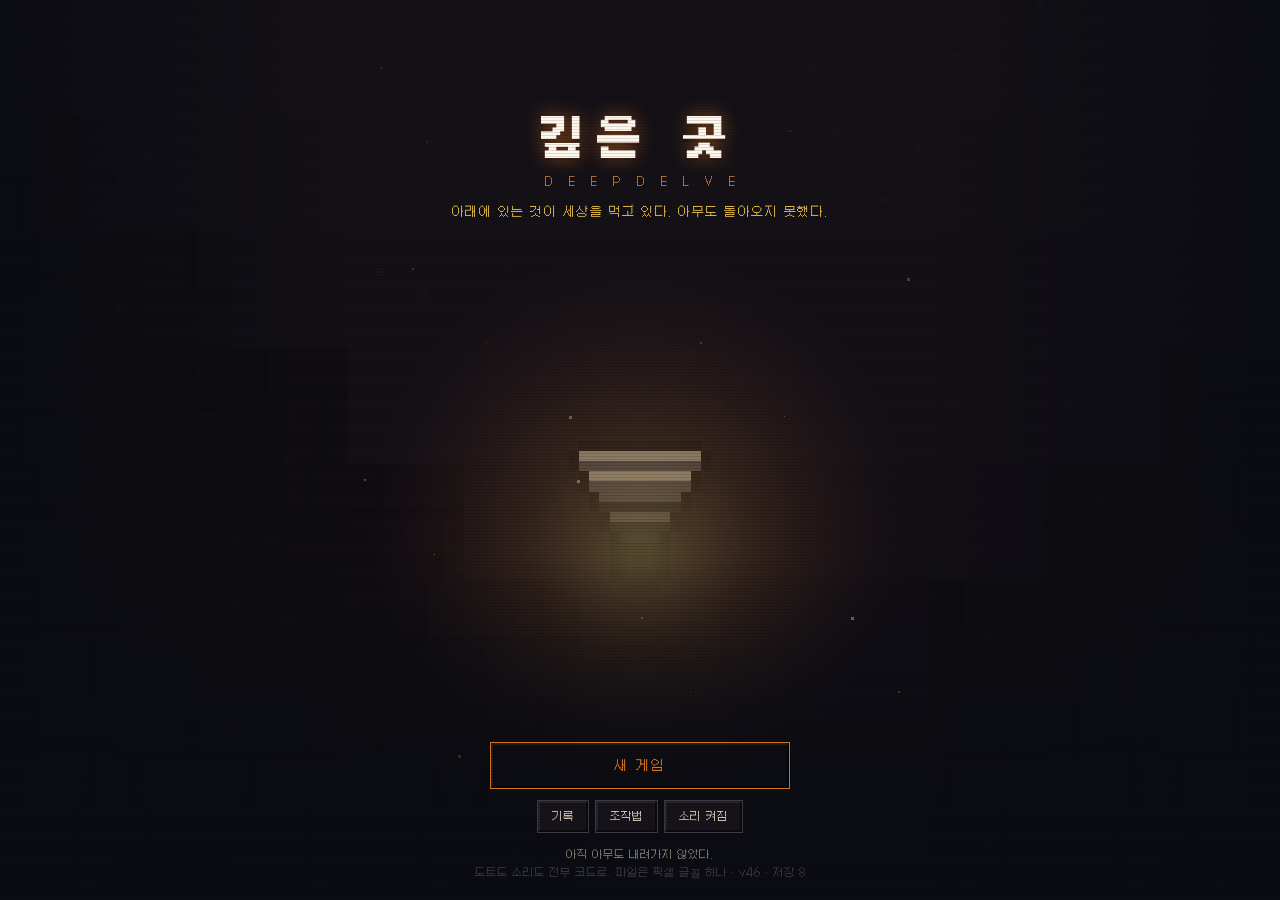
==== index.html @ c963fcef "네 직업의 동사 넷 — synergy.mjs 의 빨간 단언 둘이 처음으로 초록 전사·궁수·사제·팔라딘에게 「그 직업의 유물」이 하나도 없던 이유는 유물의 효과가 아니라 조건이었다." ====
<!DOCTYPE html>
<html lang="ko">
<head>
<meta charset="utf-8">
<meta name="viewport" content="width=device-width, initial-scale=1, viewport-fit=cover, user-scalable=no">
<meta name="theme-color" content="#000000">
<meta name="apple-mobile-web-app-capable" content="yes">
<meta name="apple-mobile-web-app-status-bar-style" content="black-translucent">
<title>깊은 곳 · Deepdelve</title>

<!-- 링크를 붙여 넣었을 때 뜨는 카드. og:image는 반드시 절대 주소여야
     한다 — 크롤러는 페이지의 위치를 모르는 채로 이 값만 읽는다.
     그림은 sim/og.mjs가 게임의 진짜 스프라이트·팔레트·폰트로 굽는다
     (`node sim/og.mjs`). 도트를 다시 손보면 다시 구우면 된다. -->
<meta name="description" content="아래에 있는 것이 세상을 먹고 있다. 그것을 죽이는 것 말고는 방법이 없고, 아무도 돌아오지 못했다. 도트와 텍스트로 만든 15층짜리 던전 로그라이크 — 횃불이 시계이고, 올라가는 길은 없다.">
<meta property="og:type" content="website">
<meta property="og:site_name" content="깊은 곳 · Deepdelve">
<meta property="og:locale" content="ko_KR">
<meta property="og:title" content="깊은 곳 · Deepdelve">
<meta property="og:description" content="아래에 있는 것이 세상을 먹고 있다. 아무도 돌아오지 못했다. 15층 · 여섯 직업 · 올라가는 길은 없다.">
<meta property="og:url" content="https://graviton94.github.io/ROGUELIKE/">
<meta property="og:image" content="https://graviton94.github.io/ROGUELIKE/og.png">
<meta property="og:image:width" content="1200">
<meta property="og:image:height" content="630">
<meta property="og:image:alt" content="어둠 속 횃불 하나. 그 빛의 가장자리에 짐승들이 서 있다.">
<meta name="twitter:card" content="summary_large_image">
<meta name="twitter:title" content="깊은 곳 · Deepdelve">
<meta name="twitter:description" content="아래에 있는 것이 세상을 먹고 있다. 아무도 돌아오지 못했다. 15층 · 여섯 직업 · 올라가는 길은 없다.">
<meta name="twitter:image" content="https://graviton94.github.io/ROGUELIKE/og.png">

<link rel="manifest" href="manifest.webmanifest">
<link rel="icon" href="icon.svg" type="image/svg+xml">
<link rel="preload" href="fonts/Galmuri11.woff2" as="font" type="font/woff2" crossorigin>
<link rel="preload" href="fonts/Galmuri11-Bold.woff2" as="font" type="font/woff2" crossorigin>
<link rel="stylesheet" href="styles.css">
</head>
<body>

<!-- ══ title ══ -->
<!-- The first thing anybody sees, and it did not fit on a
     phone: 837px of stacked rows in a 568px screen, with the
     shackle ladder and the build number simply unreachable. It is
     a scene and four buttons now, and everything that was a list
     moved into 기록. -->
<section id="sc-title" class="screen">
  <canvas id="title-scene"></canvas>
  <div class="titleface">
    <h1 class="gamename">깊은 곳</h1>
    <p class="gamesub">D E E P D E L V E</p>
    <p class="tag">아래에 있는 것이 세상을 먹고 있다. 아무도 돌아오지 못했다.</p>
  </div>
  <div class="titleacts">
    <button class="big" id="btn-load" hidden>이어하기</button>
    <button class="big" id="btn-new">새 게임</button>
    <div class="titlerow">
      <button class="mini" id="btn-codex">기록</button>
      <button class="mini" id="btn-help">조작법</button>
      <button class="mini" id="btn-sound">소리 켜짐</button>
    </div>
    <p class="fine"><span id="title-stat"></span><br>도트도 소리도 전부 코드로. 파일은 픽셀 글꼴 하나 · <span id="build"></span></p>
  </div>
</section>

<!-- ══ the sheet ══
     Two surfaces on the same paper. The card is what arrives —
     the first of a thing, one or two sentences, non-blocking. The
     scroll is what accumulates: the whole record, set as
     paragraphs under floor headings, for reading rather than
     glancing. Neither is a screen; both sit over the map so the
     run never stops. -->
<div id="lorecard" hidden>
  <canvas class="deck top"></canvas>
  <div class="sheet">
    <div class="lorehead"><canvas class="loreicon"></canvas>
      <div><span class="lorekind"></span><span class="lorename"></span></div></div>
    <p class="loretext"></p>
  </div>
  <canvas class="deck bot"></canvas>
</div>

<div id="scroll" hidden>
  <canvas class="deck top"></canvas>
  <div class="sheet">
    <header class="scrollbar"><b>기록</b><button class="mini" id="scroll-close">덮는다</button></header>
    <div class="scrolltext" id="scroll-text"></div>
  </div>
  <canvas class="deck bot"></canvas>
</div>

<!-- ══ codex ══
     Everything the dead runs met. Not a museum: the body count
     under each monster is what buys its tells, so the page is
     both the record and the reason to keep killing things. -->
<section id="sc-codex" class="screen" hidden>
  <header class="bar"><h2>기록</h2><button class="mini" data-back>닫기</button></header>
  <div class="codextabs" id="ledger-tabs">
    <button class="codextab on" data-led="codex">도감</button>
    <button class="codextab" data-led="mem">기억</button>
    <button class="codextab" data-led="reso">공명</button>
    <button class="codextab" data-led="abyss">심연</button>
  </div>
  <div class="scroll">
    <div data-led="codex">
      <p class="note" id="codex-lead"></p>
      <div id="codex-tabs" class="codextabs"></div>
      <div id="codex-list"></div>
    </div>
    <div data-led="mem" hidden>
      <p class="note">죽으면 판은 사라지지만 기억은 남는다. 어느 것도 능력치가 아니다 —
        전부 이미 벌어 놓은 것을 다음 판에 넘겨주는 것뿐이다.</p>
      <div id="memories" class="memories"></div>
    </div>
    <div data-led="reso" hidden>
      <p class="note">손에 든 것들이 서로를 알아보면 판이 다른 것이 된다.
        숫자가 아니라 규칙이 바뀌고, 한 번 켜지면 꺼지지 않는다.</p>
      <div id="reso-list"></div>
    </div>
    <div data-led="abyss" hidden>
      <div id="abyss-pick" class="abysspick" hidden>
        <div class="abyssrow"></div>
        <p class="note" id="abyss-note"></p>
      </div>
      <p class="note" id="abyss-locked">대군주를 쓰러뜨리면 열린다.</p>
    </div>
  </div>
</section>

<!-- ══ save slots ══ -->
<section id="sc-slots" class="screen" hidden>
  <header class="bar">
    <h2 id="slots-title">저장 슬롯</h2>
    <button class="mini" id="slots-back">닫기</button>
  </header>
  <div class="scroll">
    <p class="note" id="slots-lead"></p>
    <div id="slot-list"></div>
  </div>
</section>

<!-- ══ character creation ══ -->
<section id="sc-create" class="screen" hidden>
  <header class="bar"><h2>캐릭터 생성</h2><canvas id="hero-preview" class="heropv"></canvas></header>
  <div class="scroll">
    <h3 class="sect">종족</h3>
    <div class="pickgrid" id="race-list"></div>
    <p class="note" id="race-note"></p>

    <h3 class="sect">직업</h3>
    <div class="pickgrid" id="class-list"></div>
    <p class="note" id="class-note"></p>

    <h3 class="sect">능력치 <button class="mini" id="btn-reroll">다시 굴리기</button></h3>
    <div id="stat-preview"></div>
    <h3 class="sect">능력치가 하는 일</h3>
    <p class="note" id="stat-detail"></p>
  </div>
  <footer class="bar"><button class="big" id="btn-begin">이 인물로 시작</button></footer>
</section>

<!-- ══ play ══ -->
<section id="sc-play" class="screen" hidden>
  <header id="hud">
    <div class="hudtop">
      <span class="chip gold">◍ <b id="hud-gold">0</b></span>
      <span class="chip depth" id="hud-depth">갱구</span>
      <span class="chip mats" id="hud-mats" hidden>재료 <b id="hud-mats-n">0</b></span>
      <span class="chip keys" id="hud-keys" hidden>열쇠 <b id="hud-keys-n">0</b></span>
      <span class="chip combo" id="hud-combo" hidden><b id="hud-combo-n">0</b> 연격</span>
      <span class="chip relics" id="hud-relics" hidden>유물 <b id="hud-relics-n">0/5</b></span>
      <!-- 깊은 곳이 너를 얼마나 보는가. 숨은 러버밴드는 이 게임의
           문법(「거래 조건은 미리 다 적혀 있다」)을 깨므로, 계기는
           반드시 화면에 있어야 한다. -->
      <span class="chip heat" id="hud-heat" hidden>주목 <b id="hud-heat-n">0</b></span>
      <span class="chip clock" id="hud-clock" hidden><b id="hud-clock-n"></b></span>
      <span class="chip wager" id="hud-bank" hidden><b id="hud-bank-n"></b></span>
      <span class="chip task" id="hud-task" hidden><b id="hud-task-n"></b></span>
      <span class="chip reso" id="hud-reso" hidden><b id="hud-reso-n"></b></span>
    </div>
    <div class="gauge">
      <span class="glabel">HP</span>
      <div class="track"><i id="hud-hpbar" class="hp"></i><i id="hud-wound" class="wound"></i></div>
      <span class="gval" id="hud-hp">0/0</span>
    </div>
    <div class="gauge" id="hud-mana-wrap" hidden>
      <span class="glabel">MP</span>
      <div class="track"><i id="hud-manabar" class="mp"></i></div>
      <span class="gval" id="hud-mana">0/0</span>
    </div>
    <div class="gauge" id="hud-stam-wrap">
      <span class="glabel">기력</span>
      <div class="track"><i id="hud-stambar" class="st"></i></div>
      <span class="gval" id="hud-stam">0/0</span>
    </div>
    <!-- 성격이 다른 것을 한 줄에 섞어 두면 긴 쪽이 짧은 쪽을 밀어낸다.
         왼쪽은 「내가 누구인가」(변하지 않거나 천천히 변하는 것),
         오른쪽은 「지금 무슨 일이 벌어지고 있나」(매 턴 변하는 것).
         왼쪽은 좁아지면 말줄임으로 물러서고, 오른쪽은 끝까지 남는다 —
         급할 때 읽어야 하는 쪽이 오른쪽이기 때문이다. -->
    <div class="hudbot">
      <span class="grp who-grp">
        <span id="hud-name" class="who"></span>
        <span class="xp">Lv <b id="hud-lv">1</b></span>
        <span class="xp">방어 <b id="hud-ac">0</b></span>
        <span class="xp" id="hud-xp-wrap">XP <b id="hud-xp">0/0</b></span>
      </span>
      <span class="grp state-grp">
        <span class="chip trait" id="hud-trait" hidden><b id="hud-trait-n"></b></span>
        <span class="xp" id="hud-oil-wrap">불 <b id="hud-oil">0</b></span>
        <span id="hud-flags" class="flags"></span>
      </span>
    </div>
  </header>

  <div id="stage">
    <canvas id="map"></canvas>
    <canvas id="mini" title="탭하면 크기가 바뀝니다"></canvas>
    <!-- What just took health off you, as faces and numbers. The
         log is prose and prose is for reading; this is for
         glancing at mid-fight, which is a different job and was
         never going to fit in the same channel. Inside the map so
         it costs no layout height. -->
    <div id="tally" hidden></div>
    <!-- ── 방향판은 지도 위에 뜬다 ────────────────────────────
         320×568에서 지도가 화면의 20%, **다섯 줄**이었다. 위아래로
         두 칸씩 보이는 로그라이크는 앞을 못 본다(390px에서는 열네
         줄이다 — 같은 게임이 아니다). 높이를 다 재 보니 남는 자리가
         없었다: HUD 103 · 로그 40 · 조작 309 중에 손가락보다 작아도
         되는 것이 하나도 없다.

         그래서 가장 큰 덩어리를 격자에서 꺼내 지도 위에 얹는다.
         겹치는 것은 값이지만, 겹치기 전의 지도(320×116)보다 겹친
         뒤의 지도가 **보이는 넓이로도 더 크다** — 116×320=37,120 →
         215×320−132×132=51,376. 줄 수는 5 → 10.
         가려지는 것이 왼쪽 아래 한 귀퉁이이고, 미니맵이 이미 오른쪽
         위에서 같은 약속을 하고 있다. 손을 대면 진해지고 떼면
         물러난다. -->
    <div id="dpad">
      <button data-dir="-1,-1" aria-label="북서"><svg viewBox="0 0 24 24" aria-hidden="true"><path d="M5.9 5.9 L21.9 14.3 L14.1 14.1 L14.3 21.9 Z"/></svg></button>
      <button data-dir="0,-1" aria-label="북"><svg viewBox="0 0 24 24" aria-hidden="true"><path d="M12 3.4 L17.4 20.6 L12 14.9 L6.6 20.6 Z"/></svg></button>
      <button data-dir="1,-1" aria-label="북동"><svg viewBox="0 0 24 24" aria-hidden="true"><path d="M18.1 5.9 L9.7 21.9 L9.9 14.1 L2.1 14.3 Z"/></svg></button>
      <button data-dir="-1,0" aria-label="서"><svg viewBox="0 0 24 24" aria-hidden="true"><path d="M3.4 12 L20.6 6.6 L14.9 12 L20.6 17.4 Z"/></svg></button>
      <button data-dir="0,0" class="wait" aria-label="대기"><svg viewBox="0 0 24 24" aria-hidden="true"><circle cx="12" cy="12" r="3.4"/></svg></button>
      <button data-dir="1,0" aria-label="동"><svg viewBox="0 0 24 24" aria-hidden="true"><path d="M20.6 12 L3.4 17.4 L9.1 12 L3.4 6.6 Z"/></svg></button>
      <button data-dir="-1,1" aria-label="남서"><svg viewBox="0 0 24 24" aria-hidden="true"><path d="M5.9 18.1 L14.3 2.1 L14.1 9.9 L21.9 9.7 Z"/></svg></button>
      <button data-dir="0,1" aria-label="남"><svg viewBox="0 0 24 24" aria-hidden="true"><path d="M12 20.6 L6.6 3.4 L12 9.1 L17.4 3.4 Z"/></svg></button>
      <button data-dir="1,1" aria-label="남동"><svg viewBox="0 0 24 24" aria-hidden="true"><path d="M18.1 18.1 L2.1 9.7 L9.9 9.9 L9.7 2.1 Z"/></svg></button>
    </div>
  </div>

  <div id="log" aria-live="polite"></div>

  <div id="controls">
    <!-- 기술·주문 줄은 격자 밖, 화면 전체 폭을 쓴다. d-pad 옆의 좁은
         칸에 두었더니 320px에서 다섯 칸이 29px씩이 되어 「치유」가
         「치듀」로 잘렸다. 손가락 하나가 44px인데. 폭을 두 배로
         주면 같은 다섯 칸이 56px가 된다 — 배치를 다시 짜는 것이
         아니라 줄을 격자에서 꺼내는 것뿐이다. -->
    <div class="pair spells wide" id="art-row" hidden></div>
    <div class="pair spells wide" id="spell-row" hidden></div>
    <div id="acts">
      <div class="pair quick" id="quick-row"></div>
      <!-- 기술과 주문을 갈랐다. 한 줄에 몰아넣었더니 팔라딘처럼 둘 다
           가진 직업에서 아홉 칸이 되어 「돌진 Lv4 Lv8 Lv1 치듀 Lv3…」
           로 글자가 토막 났다. 자원이 다르면(기력·맹세 / 마나) 줄도
           다르다 — 눈이 한 줄을 한 종류로 읽는다. -->
      <button id="btn-inv" class="slim">배낭 · 장비</button>
      <!-- Paired so the new spell row pays for itself: the book is
           now a reference screen, not the thing you tap every turn. -->
      <!-- 늘 있는 네 가지. 봇 137,276턴을 재 보니 주문서와 외침은
           100%의 턴에, 문 닫기는 44%의 턴에 살아 있다 — 죽은 자리가
           아니므로 고정된 칸을 그대로 준다. 쏘기는 1.9%지만 제 줄을
           썼다 나타났다 사라졌다 하며 지도를 밀어 올리고 있었다.
           나타나는 대신 어두워진다. -->
      <div class="pair">
        <button id="btn-cast">주문서</button>
        <button id="btn-door" disabled>문닫기</button>
        <button id="btn-shout">외침</button>
        <button id="btn-shoot" disabled>쏘기 <b id="shoot-n"></b></button>
      </div>
      <!-- 발밑에 있는 것 하나. 모닥불·제단·모루·?·수레는 밟는 순간
           화면을 띄우지 않는다 — 걷는 손가락 아래로 시트가 올라오면,
           다음 반복 입력이 버튼을 눌러 버린다. 서 있는 동안 이 버튼이
           기다린다.

           계단도 여기로 들어왔다. 내려가기와 올라가기는 서로 동시에
           살아 있는 일이 0.0%고(한 칸에 두 계단은 없으므로 당연하다),
           발밑의 자리들과도 0.0%다. 셋 다 「지금 이 칸에 있는 것」을
           말하는 같은 동사라, 한 자리에 두어도 잃는 것이 없다.
           그렇게 한 줄이 통째로 사라졌다.

           비어 있을 때도 자리는 남긴다. 사라지는 줄은 지도를 매 걸음
           밀어 올리고, 그러면 누르려던 것이 아닌 것이 눌린다. -->
      <button id="btn-here" class="offer" disabled>발밑에 아무것도 없다</button>
    </div>
  </div>
</section>

<!-- ══ inventory ══ -->
<section id="sc-inv" class="screen" hidden>
  <header class="bar">
    <h2>배낭 · 장비</h2>
    <span class="chip gold">◍ <b id="inv-gold">0</b></span>
    <button class="mini" id="btn-sound2">소리</button>
    <button class="mini" id="btn-help2">조작법</button>
    <button class="mini" data-back>닫기</button>
  </header>
  <!-- Two tabs, not one column. Five sections stacked came to
       1383px of scrolling in a 791px window, and the two things a
       player switches between — what is on me, what is in the bag
       — were the two furthest apart. -->
  <div class="codextabs" id="inv-tabs">
    <button class="codextab on" data-tab="worn">몸</button>
    <button class="codextab" data-tab="bag">배낭</button>
  </div>
  <div class="scroll">
    <div data-inv="worn">
      <h3 class="sect">착용 중</h3>
      <div id="equip-list"></div>
      <h3 class="sect">유물 <span id="relic-count" style="margin-left:auto;color:var(--P)"></span></h3>
      <div id="relic-held"></div>
      <h3 class="sect">전투</h3>
      <div id="combat-stats"></div>
    </div>
    <div data-inv="bag" hidden>
      <h3 class="sect">재료</h3>
      <div id="mat-list"></div>
      <h3 class="sect">배낭</h3>
      <p class="note" id="pack-hint">무기와 갑옷은 <b>분해</b>해서 강화 재료로 쓸 수 있습니다. 상인에게 파는 것과 둘 중 하나입니다.</p>
      <div id="pack-list"></div>
    </div>
  </div>
</section>

<!-- ══ shop ══ -->
<section id="sc-shop" class="screen" hidden>
  <header class="bar">
    <h2 id="shop-name">상점</h2>
    <span class="chip gold">◍ <b id="shop-gold">0</b></span>
    <button class="mini" data-back>나가기</button>
  </header>
  <div class="scroll">
    <h3 class="sect">사기</h3>
    <div id="shop-buy"></div>
    <h3 class="sect">팔기</h3>
    <div id="shop-sell"></div>
  </div>
</section>

<!-- ══ spells ══ -->
<section id="sc-spell" class="screen" hidden>
  <header class="bar">
    <h2 id="spell-title">주문</h2>
    <span class="chip mana" id="spell-chip">✦ <b id="spell-mana">0/0</b></span>
    <button class="mini" data-back>닫기</button>
  </header>
  <div class="scroll"><div id="spell-list"></div></div>
</section>

<!-- ══ campfire ══ -->
<section id="sc-camp" class="screen" hidden>
  <header class="bar"><h2>모닥불</h2><span class="chip depth" id="camp-depth">1층</span></header>
  <div class="scroll">
    <p class="note" id="camp-lead">불은 한 번만 쓸 수 있다. 하나만 고르시오.</p>
    <div id="camp-choices"></div>
    <div id="camp-targets" hidden>
      <h3 class="sect" id="camp-target-head">대상</h3>
      <!-- fusion: two relics into the fire -->
      <button class="mini" id="camp-back">← 돌아가기</button>
    </div>
  </div>
</section>

<!-- ══ the anvil ══
     Not spent like the fire. You leave when your purse is empty
     or when you decide to stop, and nothing else. -->
<section id="sc-anvil" class="screen" hidden>
  <header class="bar">
    <h2>모루</h2>
    <span class="chip depth" id="anvil-depth">1층</span>
    <button class="mini" id="anvil-leave">떠난다</button>
  </header>
  <div class="scroll">
    <p class="note" id="anvil-lead"></p>
    <div id="anvil-mode" class="styleswitch">
      <button data-mode="upgrade">강화</button>
      <button data-mode="enchant">인챈트</button>
      <!-- 「재련」과 「정련」이었다. 음절 수·받침·끝 글자가 같은
           최소대립쌍이고, 값도 12%밖에 안 다르고, 둘 다 되돌릴 수
           없는데 확인 창도 없었다. 하는 일로 부른다. -->
      <button data-mode="reroll">속성 다시</button>
      <button data-mode="refine">각인 지우기</button>
      <button data-mode="attune">먹이기</button>
      <!-- 융합이 모닥불에 있었다. 그런데 모닥불은 심지·지짐·숨 셋 중
           하나를 고르는 자리라, 융합은 그 셋과 경쟁해서 **언제나
           졌다** — 24판에서 조합 가능한 짝을 든 턴이 46%인데 실제
           조합은 0회였다. 불에 넣는 일이면 모루가 더 맞는 자리이고,
           모루는 초반에 재료가 없어 놀고 있었다. -->
      <button data-mode="fuse">융합</button>
    </div>
    <div id="anvil-style" class="styleswitch">
      <button data-style="bold">과감</button>
      <button data-style="careful">신중</button>
    </div>
    <p class="note" id="anvil-note"></p>
    <h3 class="sect" id="anvil-cat-head">촉매</h3>
    <div id="anvil-cats"></div>
    <h3 class="sect" id="anvil-list-head">무엇을 두들길까</h3>
    <div id="anvil-list"></div>
    <div id="fuse-box" hidden>
      <div id="fuse-pick"></div>
      <div id="fuse-odds"></div>
      <p class="note" id="fuse-note"></p>
      <button class="big" id="fuse-go" disabled>불에 넣는다</button>
    </div>
  </div>
</section>

<!-- ══ the ? room ══ -->
<!-- ══ ? ══
     사건 화면은 모닥불 화면과 똑같이 생겨서 「?」에 정체가 없었다.
     이제 위쪽은 읽는 자리(무엇을 보고 있는가), 아래쪽은 거는 자리
     (무엇을 걸 것인가)로 갈린다. 선택지는 아래에 붙는다 — 엄지가
     닿는 곳이 결정하는 곳이어야 한다. -->
<section id="sc-event" class="screen" hidden>
  <header class="bar"><h2 id="event-name">?</h2><span class="evmark">?</span></header>
  <div class="scroll evwrap">
    <div class="evread">
      <p class="note" id="event-text"></p>
    </div>
    <!-- 읽는 자리와 거는 자리 사이의 빈 공간. 비워 두면 「미완성」으로
         읽히므로 사건의 표식을 크게 앉힌다 — 화면이 무엇인지 그림
         하나로 말한다. -->
    <canvas id="event-art" class="evart" aria-hidden="true"></canvas>
    <div id="event-list"></div>
  </div>
</section>

<!-- ══ the fork ══ -->
<section id="sc-stairs" class="screen" hidden>
  <header class="bar"><h2>내려가는 길</h2><span class="chip depth" id="stairs-depth">2층</span></header>
  <div class="scroll">
    <p class="note">계단이 갈라진다. 어느 쪽이든 내려가는 길이지만, 같은 층은 아니다.<br>
      한 번 고르면 돌아올 수 없다.</p>
    <p class="note stairswarn" id="stairs-warn" hidden></p>
    <div id="stairs-list"></div>
  </div>
</section>

<!-- ══ relic swap ══ -->
<section id="sc-relic" class="screen" hidden>
  <header class="bar"><h2>유물</h2></header>
  <div class="scroll">
    <p class="note" id="relic-lead"></p>
    <p class="note" id="relic-sub"></p>
    <div id="relic-list"></div>
    <button class="mini" id="relic-skip">그대로 둔다</button>
  </div>
</section>

<!-- ══ altar ══ -->
<section id="sc-altar" class="screen" hidden>
  <header class="bar"><h2>제단</h2><span class="chip depth" id="altar-depth">1층</span></header>
  <div class="scroll">
    <p class="note">돌 위에 무언가를 올려놓으라는 듯한 홈이 파여 있다.<br>
      바친 것은 돌아오지 않고, 제단은 한 번만 응답한다.</p>
    <div id="altar-list"></div>
    <div id="altar-spin" hidden>
      <div class="wheel"><div id="altar-wheel" class="altodds"></div><i id="altar-mark"></i></div>
      <p class="wheelresult" id="altar-result"></p>
    </div>
    <button class="mini" id="altar-leave">물러난다</button>
  </div>
</section>

<!-- ══ help ══ -->
<section id="sc-help" class="screen" hidden>
  <header class="bar"><h2>조작법</h2><button class="mini" data-back>닫기</button></header>
  <div class="scroll">
    <!-- 판이 끝나기 전에도 꺼낼 수 있어야 한다. 「이 층이 이상했다」는
         말은 대개 그 층에서 나오고, 죽을 때까지 기다리면 그 판이
         무엇이었는지는 이미 다른 이야기가 되어 있다. -->
    <h3 class="sect">이 판을 파일로</h3>
    <p class="note"><b>지금 굴리고 있는 판</b>을 파일 하나로 내려받습니다. 층마다 무엇을
      만났고 무엇을 썼는지, 어디서 죽을 뻔했는지가 들어 있습니다 — 밸런스가 이상하다고
      느껴질 때 이 파일을 보내면 그 판을 그대로 읽을 수 있습니다.<br>
      <b>한 층이라도 내려간 뒤에</b> 받으시오. 첫 화면에서 받으면 빈 파일입니다.
      죽거나 끝낸 뒤에는 끝 화면에서도 같은 것을 받을 수 있습니다.</p>
    <button class="mini" id="btn-trace2">판 기록 내려받기</button>
    <h3 class="sect">지도 · 구르기</h3>
    <table class="keys">
      <tr><td>미니맵</td><td>지도 <b>오른쪽 위 모서리</b>에 있습니다. <b>탭하면 크게 → 숨김 → 작게</b>로 바뀝니다(키보드는 Tab).<br>
        가본 곳이 전부 그려지고, 계단(주황) · 모닥불(주황) · 제단(보라) · ? 표지(파랑) · 상자(금) · 유물(보라) ·
        보이는 몬스터(빨강, 정예는 주황, 이름 있는 것은 밝은 빨강) · 표시된 공격 범위가 함께 뜹니다.</td></tr>
      <tr><td><b>구르기</b></td><td><b>같은 방향을 빠르게 두 번.</b> 두 칸을 굴러 빠져나가고 <b>기력 2</b>를 씁니다.<br>
        구른 턴에는 <b>근접·원거리·바닥 공격이 전부 빗나갑니다.</b> 거미줄도 풀립니다.</td></tr>
      <tr><td>기력</td><td>HP 아래 초록 막대. 최대치는 <b>3 + 레벨/6 + 민첩 보정</b>이고 <b>두 턴에 1씩</b> 찹니다.
        구르기 말고는 쓰지 않습니다 — 답이 하나뿐이어야 답이 됩니다.</td></tr>
    </table>

    <h3 class="sect">무기 여섯 종류</h3>
    <table class="keys">
      <tr><td>단검류</td><td>한 턴에 <b>두 번</b> 찌릅니다(각 62%). 치명타 +8%p. 처형·흡혈과 붙으면 굴림이 두 배가 됩니다.</td></tr>
      <tr><td>검류</td><td>기준. 규칙이 없는 만큼 약점도 없습니다.</td></tr>
      <tr><td>도끼류</td><td>벤 자리 <b>양옆까지</b> 함께 벱니다(70%). 셋이 일직선에 서게 만드는 것이 요령입니다.</td></tr>
      <tr><td>창류</td><td><b>두 칸 거리에서</b> 찌릅니다. 빈 칸으로 들어가려 하면 그 너머의 적을 찌릅니다 —
        팔을 당기는 정예에게 붙지 않고 싸우는 방법입니다.</td></tr>
      <tr><td>둔기류</td><td>30%로 <b>휘청이게</b> 만듭니다. 그 적은 다음 턴을 통째로 잃습니다.</td></tr>
      <tr><td>대검류</td><td>피해 +45%, 명중 −12%. <b>치명타가 터지면 인접한 전부</b>를 벱니다.</td></tr>
      <tr><td>활류</td><td><b>화살을 먹고 멀리서 쏩니다.</b> 활을 들면 화면에 <b>쏘기</b> 단추가 생기고,
        사거리 안에 사선이 트인 것 중 가장 가까운 것을 겨눕니다. 한 발에 화살 하나와 턴 하나.<br>
        멀수록 조금씩 약해지고(칸당 −4.5%), <b>붙으면 활대로 때리는 셈이라 절반만</b> 아픕니다.
        거리를 버는 값으로 근접을 내주는 무기입니다.</td></tr>
    </table>

    <h3 class="sect">화살 — 무엇을 메기느냐</h3>
    <p class="note">활은 두 번째 자원을 먹습니다. 그게 거래입니다 — 닿는 대신 떨어집니다.
      잡화점은 평범한 화살만, <b>무기점은 네 종류를 전부</b> 팝니다.</p>
    <table class="keys">
      <tr><td>화살</td><td>기준. 싸고 어디에나 있습니다.</td></tr>
      <tr><td>무거운 화살</td><td>피해 <b>+55%</b>, 명중 −8. 두껍고 느린 것에게.</td></tr>
      <tr><td>독화살</td><td>맞은 것이 중독됩니다. 독은 <b>상대 최대 체력의 비율</b>로 들어가므로
        <b>큰 것일수록 아픕니다.</b> 늑대 한 마리를 여섯 턴 쏘면 평범한 화살 66, 독화살 119.</td></tr>
      <tr><td>불화살</td><td><b>죽은 자리가 터집니다.</b> 마무리에 쓰는 화살이라 무리 한가운데에서만 값을 합니다.</td></tr>
      <tr><td>레인저</td><td><b>짧은 활과 화살 24발</b>을 들고 시작합니다. 사거리가 정체성인 직업이
        활을 상점에서 구해 오기를 기다릴 이유가 없어서요.</td></tr>
    </table>

    <h3 class="sect">잠긴 것 — 세 가지 답, 세 가지 값</h3>
    <p class="note">전에는 잠긴 문 앞에서 방향키를 계속 누르면 <b>언젠가 반드시</b> 열렸습니다.
      실패에 아무 대가가 없었으니 열쇠는 시간을 아끼는 물건일 뿐이었습니다. 이제 셋은 서로 다른 값을 냅니다.</p>
    <table class="keys">
      <tr><td>열쇠</td><td><b>조용하고, 확실하고, 한 턴.</b> 그리고 사라집니다.
        전보다 덜 나옵니다 — 값이 생겼으니까요.</td></tr>
      <tr><td>자물쇠 갈고리</td><td><b>조용합니다.</b> 실패해도 하나가 닳습니다(한 벌에 세 번).
        <b>도적</b>은 남들보다 훨씬 잘 엽니다.</td></tr>
      <tr><td>어깨로 밀기</td><td>언제나 할 수 있지만 <b>기력을 먹고, 기력이 없으면 몸이 대신 받습니다.</b>
        그리고 밀 때마다 소리가 더 멀리 갑니다 — 두 번째보다 세 번째가 시끄럽습니다.
        <b>싸우는 중에 문을 미는 것은 이제 실수입니다.</b></td></tr>
      <tr><td>잠긴 상자</td><td>못 열면 <b>지렛대</b>를 겁니다. 열리기는 하지만 금화가 20% 줄고
        <b>안에 든 것 하나가 절반의 확률로 부서집니다.</b> 층을 막아 버리는 일은 없되, 값은 확실히 치릅니다.</td></tr>
    </table>

    <h3 class="sect">직업이 세상과 부딪히는 방식</h3>
    <table class="keys">
      <tr><td>레인저 — 발이 가볍다</td><td>덫을 <b>네 칸 밖</b>에서 봅니다(도적 세 칸, 나머지 두 칸).
        12턴 서 있으면 주변 덫의 <b>82%</b>를 찾아냅니다 — 전사는 35%.<br>
        그리고 모르고 밟아도 <b>절반 넘게는 발을 뗍니다</b>(터지는 비율 44%, 나머지 직업은 98~100%).
        층에 먼저 들어가는 직업인 이유입니다.</td></tr>
      <tr><td>도적 — 손이 가볍다</td><td>잠긴 문과 상자를 <b>훨씬 잘 엽니다.</b> 갈고리를 들면 거의 실패하지 않습니다.</td></tr>
    </table>

    <h3 class="sect">레인저의 기예 — 전부 「거리」에 대한 답</h3>
    <p class="note">레인저는 마법사와 <b>똑같은 주문 다섯 개</b>를 지능 −2로 쓰고 있었습니다.
      마법사보다 주문이 약하고 도적보다 손이 느리니 <b>1등인 축이 하나도 없었습니다.</b>
      비전 주문서를 걷어내고, 대신 아무도 갖지 못한 축을 줍니다.
      지금 레인저가 외우는 넷은 <b>전부 거리이거나 몸</b>입니다 — 치유 둘, 그리고 아래 「여덟 칸」의 유틸 둘.</p>
    <table class="keys">
      <tr><td>조준 사격<br><span class="fine">Lv1 · 2기력 · 화살 1</span></td>
        <td><b>빗나가지 않습니다.</b> 그리고 활의 거리 감쇠가 <b>뒤집혀</b> 멀수록 아픕니다.<br>
        2칸 ×1.76 · 4칸 ×2.01 · <b>6칸 ×2.66.</b> 방 저쪽 끝에서 쏘는 것이 최선인 유일한 공격입니다.</td></tr>
      <tr><td>관통 사격<br><span class="fine">Lv4 · 3기력 · 화살 1</span></td>
        <td>화살이 <b>일직선 위의 모든 것</b>을 뚫습니다(넘어갈 때마다 85%).<br>
        혼자 ×1.31 · 셋 일렬 ×3.38 · <b>다섯 일렬 ×5.07.</b> 통로를 원하게 만드는 기술입니다.</td></tr>
      <tr><td>물러서며 쏘기<br><span class="fine">Lv8 · 4기력</span></td>
        <td><b>네 칸 뒤로</b> 물러나면서, 지나온 자리에 붙어 있던 것 전부에게 한 발씩.
        활은 붙으면 막대기이므로, 이것이 이 직업의 한계돌파입니다.</td></tr>
      <tr><td>빗발<br><span class="fine">Lv12 · 5기력 · 화살 3</span></td>
        <td>보이는 <b>모든 것</b>에게 한 발씩, 각각 절반.<br>
        혼자 <b>×0.52(손해)</b> · 넷 ×1.85 · 일곱 ×3.44. 방을 상대하는 기술이지 몸을 상대하는 기술이 아닙니다.</td></tr>
    </table>

    <h3 class="sect">바닥에 그려지는 공격</h3>
    <table class="keys">
      <tr><td>읽는 법</td><td>정예 위쪽과 이름 있는 적은 <b>공격할 칸을 미리 색칠</b>하고 가운데에 <b>남은 턴 수</b>를 적습니다.
        숫자가 1이 되면 색이 빠르게 깜빡입니다.</td></tr>
      <tr><td>베기</td><td>시전자를 지나는 <b>가로 또는 세로 한 줄</b>. 1턴 뒤. 축에서 벗어나면 그만입니다.</td></tr>
      <tr><td>십자</td><td><b>네 방향 전부</b>. 2턴 뒤. 벽이 막아 줍니다.</td></tr>
      <tr><td>낙하</td><td><b>당신이 서 있던 자리</b>를 중심으로 한 원. 2턴 뒤 — 걸어 나가도 되고 굴러도 됩니다.</td></tr>
      <tr><td>불길</td><td>시전자에서 <b>고리 모양으로 퍼져 나갑니다.</b> 매 턴 한 칸씩, 네 번. 안쪽으로 파고드는 것이 정답일 때가 있습니다.</td></tr>
      <tr><td>진동</td><td>시전자를 둘러싼 <b>고리</b>. 붙어 있으면 안 맞습니다.</td></tr>
      <tr><td><b>같이 맞는다</b></td><td>표시된 칸의 <b>몬스터도 함께 맞습니다.</b> 대군주는 자기 부하를 태웁니다 —
        방을 상대로 싸우지 말고 방을 이용해서 싸우세요.</td></tr>
      <tr><td>이름 있는 것</td><td><b>6층 뼈를 씹는 자</b>(진동·낙하) · <b>10층 재 속의 사제</b>(십자·불길) ·
        <b>13층 화로를 감은 것</b>(베기·불길·진동) · <b>15층 잿불의 대군주</b>(넷 전부).
        계단 화면에서 미리 알려 줍니다. 잡으면 <b>유물이 확정으로</b> 남습니다.</td></tr>
      <tr><td><b>자기 자리를 지킨다</b></td><td>대군주를 뺀 셋은 <b>계단 방에 없고, 자기 자리를 떠나지 않습니다.</b>
        먼저 건드리지 않으면 층 끝까지 따라오지 않습니다 — <b>싸울지 지나칠지가 당신 결정</b>이라는 뜻입니다.
        다만 한 번 때리면 그때부터는 끝까지 쫓아옵니다.</td></tr>
      <tr><td>대군주의 세 단계</td><td>체력 <b>66%</b>와 <b>33%</b>에서 달라집니다. 두 번째에는 <b>상처가 더는 아물지 않고</b>
        바닥 공격이 두 배로 잦아지며 부하가 들어옵니다. 세 번째에는 <b>막는 것을 그만둡니다</b> —
        방어가 내려가고 피해가 오릅니다. 넘어가는 순간 <b>발밑이 한 번 터집니다.</b>
        마지막 3분의 1은 부하 없이 둘만 남습니다. 탭하면 지금 몇 단계인지 읽을 수 있습니다.</td></tr>
    </table>

    <h3 class="sect">몬스터 머리 위의 표시</h3>
    <p class="note">깨어 있는 적은 <b>다음 턴에 무엇을 할지</b>를 머리 위에 내겁니다.
      붉은 별은 크게 내리치기 직전이라는 뜻입니다 — 그 턴에 물러서면 헛손질을 시키고,
      버티고 때리면 2.5배를 맞습니다. 고르는 것은 당신입니다.</p>
    <div id="intent-legend"></div>
    <h3 class="sect">조작</h3>
    <table class="keys">
      <tr><td>D-pad 꾹 누르기</td><td>그 방향으로 계속 이동</td></tr>
      <tr><td>지도 스와이프 유지</td><td>손가락 방향으로 계속 이동</td></tr>
      <tr><td>가본 곳 탭</td><td>거기까지 자동으로 걸어감</td></tr>
      <tr><td>D-pad 가운데 꾹</td><td>제자리에서 휴식</td></tr>
      <tr><td>자동 이동 중단</td><td>피격 · 새 몬스터 발견 · 아이템 습득 시 자동 정지</td></tr>
      <tr><td>상점</td><td>가게마다 <b>팻말</b>에 취급 품목이 그려져 있고 <b>상인</b>이 서 있습니다. 문을 밟으면 들어갑니다.</td></tr>
      <tr><td>구매 · 판매</td><td>확인을 받고 진행합니다. <b>Y</b>는 예, <b>N</b>이나 Esc는 아니오.</td></tr>
      <tr><td>아이템</td><td>밟으면 자동으로 주움</td></tr>
      <tr><td><b>유물</b></td><td><b>밟아도 안 주워집니다.</b> 발밑에 섰다는 로그만 남고, <b>발밑 버튼</b>을 눌러야 카드가 뜹니다 —
        거기서 <b>건다 / 두고 간다</b>를 고릅니다. 자리는 4칸에서 시작해 7칸까지 늘고, 다 찼으면 <b>무엇을 버릴지</b> 묻습니다.<br>
        <b>두고 간 것도, 버린 것도 그 자리에 남습니다.</b> 되돌아와서 다시 물어볼 수 있습니다 — 유물은 이 게임에서
        규칙을 바꾸는 유일한 물건이고, 되돌릴 수 없는 선택을 발이 대신 하면 안 되니까요.<br>
        <b>무조건 좋은 유물은 없습니다.</b> 전부 하나를 주고 하나를 가져가고, 그 대가가 직업과 종족마다 다르게 아픕니다 —
        마법사의 <b>침묵의 서약</b>과 전사의 <b>침묵의 서약</b>은 같은 카드가 아닙니다.</td></tr>
      <tr><td>몬스터</td><td>부딪치면 공격</td></tr>
      <tr><td>키보드</td><td>방향키 · hjkl · yubn (누르고 있으면 연속 이동)</td></tr>
      <tr><td>방향판</td><td><b>지도 위에 떠 있습니다</b> — 왼쪽 아래 귀퉁이. 손을 대면 진해지고 떼면 물러납니다.
        지도가 화면의 20%(<b>다섯 줄</b>)까지 줄어 있었고, 방향판을 지도 위로 올려서 <b>열 줄</b>이 됐습니다.<br>
        지도 자체도 조작판입니다 — <b>밀면</b> 그 방향으로 계속 걷고, <b>먼 곳을 누르면</b> 길을 찾아가고,
        <b>꾹 누르면</b> 그 칸에 무엇이 있는지 읽습니다. 방향판은 한 칸씩 정확히 밟고 싶을 때 씁니다.</td></tr>
      <tr><td>빠른 칸 4개</td><td>기술·주문 줄 아래 한 줄. <b>회복 · 강화 · 탈출 · 불</b> 역할이 배낭에서 자동으로 채워집니다.
        기름이 120 아래로 내려가면 <b>불</b> 칸에 주황 테두리가 켜집니다.
        한 번 누르면 바로 씁니다. 미확인 물건은 자동으로 올라오지 않습니다 — 도박은 당신이 해야 합니다.</td></tr>
      <tr><td>기술·주문 줄</td><td>조작줄 맨 위. 기예 줄과 주문 줄이 갈라져 있고,
        둘을 합쳐 <b>여덟 칸이 늘 같은 자리</b>에 있습니다(아래 「여덟 칸」). 아직 못 배운 것은 레벨만 적힌 빈 칸으로 남습니다.
        한 번 누르면 바로 시전합니다. 어두우면 마나가 모자라거나 <b>쏠 대상이 없다</b>는 뜻입니다 —
        대상이 없을 때는 눌러도 마나가 나가지 않습니다.</td></tr>
      <tr><td>저장</td><td>층을 옮길 때마다, 그리고 40턴마다 <b>자동</b>으로 저장됩니다. 저장 버튼은 없습니다.<br>
        죽으면 슬롯이 비워집니다 — 퍼머데스는 그대로입니다.</td></tr>
      <tr><td></td><td>. 대기 · &gt; 하강 · &lt; 상승 · i 배낭 · m 주문서 · Esc 정지<br>
        <b>1~8</b> 기술·주문 시전 · <b>q w e r</b> 빠른 칸</td></tr>
    </table>

    <h3 class="sect">주문 아이콘</h3>
    <div id="spell-legend"></div>

    <h3 class="sect">전투</h3>
    <table class="keys">
      <tr><td>치명타</td><td>민첩이 높을수록 자주 터집니다. 도적이 가장 잘 냅니다.</td></tr>
      <tr><td>기습</td><td>아직 자지 않고 있는 적은 없습니다 — <b>잠든 적</b>을 치면 무조건 치명타에, 배수까지 얹힙니다. 멀리 돌아가서라도 먼저 치세요.</td></tr>
      <tr><td>연격</td><td>연달아 처치하면 피해가 쌓입니다. 최대 +70%. 14턴 안에 다음을 잡지 못하면 끊기고, 맞으면 절반이 날아갑니다.</td></tr>
    </table>

    <h3 class="sect">몬스터</h3>
    <table class="keys">
      <tr><td>속도</td><td>늑대·박쥐·거미는 당신보다 빠릅니다. 오우거·미라는 느립니다. 도망칠 수 있는 상대와 없는 상대가 갈립니다.</td></tr>
      <tr><td>원거리</td><td>투석꾼·궁수·용은 멀리서 쏩니다. 가까이 붙으면 물러나며 계속 쏘니, <b>시야를 끊거나</b> 단숨에 붙으세요.</td></tr>
      <tr><td>무리</td><td>코볼드·오크·늑대는 떼로 나옵니다. 넓은 방에서 둘러싸이면 끝입니다. 좁은 곳으로 끌어들이세요.</td></tr>
      <tr><td>도주</td><td>들개는 피를 흘리면 달아납니다. 놓아줄지 쫓을지는 당신 선택입니다.</td></tr>
      <tr><td>상태이상</td><td>중독·실명·공포·둔화·마비. <b>노움은 마비되지 않고, 드워프는 눈이 멀지 않으며, 엘프와 하프트롤은 겁먹지 않습니다.</b></td></tr>
    </table>

    <h3 class="sect">문 · 함정 · 바닥</h3>
    <table class="keys">
      <tr><td>닫힌 문</td><td>부딪치면 열립니다. 시야를 완전히 막습니다.</td></tr>
      <tr><td>문 닫기 (c)</td><td>곁에 열린 문이 있을 때만 나타납니다. <b>추격을 끊는 가장 확실한 수단</b> — 오크와 흡혈귀는 열고, 오우거와 트롤은 부수지만, 나머지는 막힙니다.</td></tr>
      <tr><td>잠긴 문</td><td>열쇠로 열거나 힘으로 부숩니다. 부수는 소리는 멀리까지 갑니다.</td></tr>
      <tr><td>함정</td><td>화살·독침·구덩이·전이·경보. 밟기 전에는 보이지 않지만, <b>지혜가 높거나 도적이면</b> 미리 발견합니다. 발견한 함정은 자동 이동이 알아서 피해 갑니다.</td></tr>
      <tr><td>구덩이</td><td>함정 중 가장 드뭅니다(약 5%). 밟아도 <b>민첩으로 가장자리를 붙잡습니다</b> — 민첩 높은 도적은 90%, 둔한 전사는 40%. 놓치면 한 층 떨어집니다.</td></tr>
      <tr><td>거미줄</td><td>걸리면 힘으로 뜯어내야 합니다. 거미는 그냥 지나갑니다.</td></tr>
      <tr><td>얕은 물</td><td>건너도 다치지 않지만 <b>소리가 크게 납니다.</b> 은신이 거의 사라집니다.</td></tr>
    </table>

    <h3 class="sect">상자</h3>
    <table class="keys">
      <tr><td>상자</td><td>밟으면 열립니다. 잠긴 상자는 더 많이 들었고, 도적이나 열쇠가 있으면 엽니다.</td></tr>
      <tr><td>함정 상자</td><td>뚜껑에 무언가 걸려 있을 수 있습니다.</td></tr>
      <tr><td>미믹</td><td>상자처럼 생긴 것이 전부 상자는 아닙니다. 깊이 내려갈수록 흔해집니다.
        건드리면 먼저 뭅니다. 다만 <b>미믹은 숨을 쉽니다</b> — 가만히 보면 아주 조금 위아래로 움직입니다. 생명 탐지 주문은 한 번에 벗겨냅니다.</td></tr>
    </table>

    <h3 class="sect">미확인 물약 · 두루마리</h3>
    <table class="keys">
      <tr><td>외형</td><td>물약과 두루마리는 <b>판마다 외형이 뒤섞입니다.</b> "맑은 물약"이 이번 판엔 치유약이고 다음 판엔 독일 수 있습니다.</td></tr>
      <tr><td>판별</td><td><b>써 보는 것이 유일한 방법</b>입니다. 한 번 쓰면 그 판 내내 이름이 보입니다. 시작 배낭에 든 것은 처음부터 압니다.</td></tr>
      <tr><td>바닥에만</td><td>격노·무쇠·독·혼탁의 물약, 제련·저주의 두루마리는 <b>상점에 없습니다.</b> 주워서 마셔 봐야 압니다.</td></tr>
    </table>

    <h3 class="sect">층 성격</h3>
    <table class="keys">
      <tr><td>여섯 가지</td><td>보통 · <b>좁은 굴</b>(작은 방 20개) · <b>큰 방</b>(넓은 방 6개) · <b>빛이 없는 층</b>(밝은 방 0) · <b>물에 잠긴 층</b>(물 5배) · <b>소굴</b>(거미줄과 몬스터 다수)</td></tr>
      <tr><td>알림</td><td>층에 들어서면 무슨 층인지 알려 줍니다. 물은 은신을 죽이고 어둠은 시야를 죽이니, 층에 맞춰 다르게 움직이세요.</td></tr>
    </table>

    <h3 class="sect">제단 — 확률이 보이는 도박</h3>
    <table class="keys">
      <tr><td>어디에</td><td>2층부터 약 30%의 층. 입장하면 지도에 보라색으로 표시됩니다. <b>한 번만 응답합니다.</b></td></tr>
      <tr><td>무엇을</td><td><b>피</b>(현재 체력 40%) · <b>금화</b>(절반) · <b>장비</b>(착용 중 하나). 바친 것은 돌아오지 않습니다.</td></tr>
      <tr><td>확률</td><td>고르기 <b>전에</b> 막대로 보여 줍니다. 셋 중 어느 것도 나머지를 이기지 않습니다 —
        <b>피</b>는 대성공이 30%로 가장 높지만 재앙도 16%로 가장 높고, <b>금화</b>는 성공 60%에 재앙 2%로 가장 안전하고,
        <b>장비</b>는 그 사이(대성공 22 · 재앙 6)입니다. 재앙을 얼마나 무겁게 보느냐가 답을 바꿉니다.</td></tr>
      <tr><td>대성공</td><td>유물급 장비 · <b>능력치 영구 +1</b> · 재료 무더기 중 하나.</td></tr>
      <tr><td>재앙</td><td>장비에 저주 · 층 전체 각성 · 상태이상 중 하나.</td></tr>
    </table>

    <h3 class="sect">유물 — 규칙을 바꾸는 물건</h3>
    <table class="keys">
      <tr><td>무엇이 다른가</td><td>속성은 숫자를 키우고, <b>유물은 게임이 하는 일을 바꿉니다</b>. 그래서 다섯 개가 +1 검 쉰 자루보다 많은 경우의 수를 만듭니다.</td></tr>
      <tr><td>자리는 늘어난다</td><td><b>4칸으로 시작</b>해 4층 · 8층 · 12층에 도달할 때마다 하나씩 늘어 <b>최대 7칸</b>입니다.
        초반은 빡빡하고, 조합이 실제로 조립되는 건 후반입니다. 꽉 찬 뒤에 주우면 <b>하나를 버려야 합니다</b>.</td></tr>
      <tr><td>몇 종류</td><td><b>50종</b>(그중 6종은 융합으로만 나옵니다). 한 판에 최대 7개니, 두 판이 같은 손을 들 일은 없습니다.</td></tr>
      <tr><td>어디서</td><td>정예 처치 시 약 22%, 제단 <b>대성공</b>의 절반, <b>? 사건</b>, 그리고 <b>정예의 소굴 · 저주받은 층</b>은 하나를 확정으로 깔아 둡니다.</td></tr>
      <tr><td>직업의 것</td><td>네 개는 <b>한 직업만 두 번째 줄을 열 수 있습니다</b> — 셋째 손가락(전사) · 빈 성배(사제) ·
        부러진 서약서(팔라딘), 그리고 터지는 촉은 누구나 열 수 있지만 궁수가 압도적으로 빠릅니다.
        조건이 카드에 사람의 말로 적혀 있으니(「신앙을 190 채우면」), 제 것이 아닌 유물은 읽는 순간 압니다.</td></tr>
      <tr><td>전부 거래</td><td>공짜는 하나도 없습니다. <b>피의 계약</b>은 최대 체력의 4분의 1을 받고 치명타를 주고, <b>침묵의 서약</b>은 주문 전부를 받고 근접 피해를 줍니다.</td></tr>
      <tr><td>말도 안 되는 조합</td><td><b>메아리의 종</b>(연격 6 이상이면 한 번 더)에 <b>연쇄의</b> + <b>작열하는</b> 무기를 물리면,
        한 번 두드릴 때 두 번 휘둘러 네 마리가 맞고 죽은 것들이 연쇄로 터집니다.
        <b>저울추</b>(체력 30% 아래에서 피해 +60%)와 <b>거울 방패</b>(받은 피해 35% 반사)는
        "죽기 직전이 가장 강한" 빌드가 됩니다.</td></tr>
    </table>

    <h3 class="sect">아르카나 — 판 자체를 비트는 것</h3>
    <table class="keys">
      <tr><td>무엇인가</td><td>유물은 <b>내가 무엇을 할 수 있나</b>를, 크랙은 <b>얼마나</b>를 바꿉니다.
        아르카나는 그 위의 축 — <b>던전이 어떤 곳인가</b>를 바꿉니다.
        층이 어떻게 생기고, 무엇이 떨어지고, 시간이 어떻게 흐르는지가 달라집니다.</td></tr>
      <tr><td>언제</td><td><b>4 · 8 · 12층</b>에 한 번씩, 판당 <b>셋</b>. 매번 <b>셋 중 하나</b>를 고릅니다.</td></tr>
      <tr><td>전부 양날</td><td>아홉 종 전부 <b>좋은 쪽과 값이 같이</b> 옵니다 — 순증이 하나라도 있으면
        그 판부터 나머지는 아무도 안 고릅니다. 그리고 <b>버릴 수 없습니다.</b> 판이 끝날 때까지 갑니다.</td></tr>
      <tr><td>예</td><td><b>얇은 판</b> — 몬스터가 30% 적고 <b>남은 것이 전부 정예</b>.<br>
        <b>굶주린 판</b> — 떨어지는 것이 절반, 대신 <b>속성이 하나씩 더</b>.<br>
        <b>멎은 판</b> — 몬스터가 두 턴에 한 번 움직입니다. <b>대신 당신도</b> — 공격만 매 턴입니다.<br>
        <b>재촉하는 판</b> — 여유가 40% 짧고, 계단마다 <b>최대 체력 +4 영구</b>.</td></tr>
    </table>

    <h3 class="sect">한계돌파 — 직업마다 하나</h3>
    <table class="keys">
      <tr><td>무엇인가</td><td>직업마다 <b>「누가 봐도 이 직업이 위험한 순간」</b>에 쓰는 기예가 하나씩 있습니다.
        피해를 내는 것이 아니라 <b>판을 바꿉니다</b>.</td></tr>
      <tr><td>전사 · 버텨선다</td><td>9레벨. 세 턴 동안 받는 피해가 <b>절반 아래</b>로 떨어지고,
        <b>인접한 것이 물러나지 못합니다</b>. 대신 그동안 <b>한 칸도 못 움직입니다</b> —
        도망칠 수 있으면 도망치는 편이 낫고, 없을 때만 이것이 옳습니다.</td></tr>
      <tr><td>도적 · 어둠 되감기</td><td>붙어 있는 것을 <b>전부 기습 판정으로 찌르고</b> 두 칸씩 밀어낸 뒤 자취를 지웁니다.
        포위가 그 자리에서 풀립니다.</td></tr>
      <tr><td>궁수 · 물러서며 쏘기</td><td>8레벨. <b>네 칸 뒤로</b> 물러나면서, 지나온 자리에 붙어 있던 것 전부에게 한 발씩.
        활은 붙으면 막대기이고, 이 직업의 축은 거리입니다.</td></tr>
      <tr><td>팔라딘 · 불굴</td><td>8레벨. 세 턴 동안 <b>체력이 1 아래로 내려가지 않습니다</b>.
        순교와 달리 <b>빚이 없습니다</b> — 대신 <b>층에 한 번</b>이고 값은 없습니다.</td></tr>
      <tr><td>마법사 · 마력 장벽 / 사제 · 참회</td><td>이 둘이 그 자리를 맡습니다 — 하나는 <b>주위를 봉하고</b>,
        하나는 <b>곁의 모든 것을 무릎 꿇립니다</b>. 둘 다 「닿기 전에」가 아니라 「닿았을 때」의 답입니다.</td></tr>
    </table>

    <h3 class="sect">크랙 — 유물의 두 번째 줄</h3>
    <table class="keys">
      <tr><td>무엇인가</td><td>유물 하나마다 <b>두 번째 줄</b>이 잠겨 있습니다. 그 유물을 <b>쓴 만큼</b> 열리고,
        한 번 열리면 판이 끝날 때까지 열려 있습니다. 유물 목록(HUD의 <b>유물</b> 칩)에서
        무엇을 세는 중이고 얼마나 왔는지 <b>막대로 보입니다</b>.</td></tr>
      <tr><td>세는 것</td><td>그 유물이 하는 일과 같은 것을 셉니다. <b>저울추</b>는 재운 수를, <b>거울 방패</b>는 맞은 수를,
        <b>쌍둥이 룬</b>은 외운 주문을 셉니다. 끼고만 있으면 안 열립니다 — <b>끼고 놀아야</b> 열립니다.</td></tr>
      <tr><td>세 갈래</td><td><b>①</b> 컨셉을 말이 안 되는 데까지 밉니다(거울 방패의 반사가 35%에서 <b>전부</b>가 됩니다).
        <b>②</b> 그 유물이 지불하는 값을 지웁니다(피의 계약의 <b>최대 체력이 돌아옵니다</b>).
        <b>③</b> 게임이 가르친 규칙 하나를 부숩니다(<b>침묵의 서약</b>이 깨지면 잠든 것은 소리로는 깨어나지 않습니다).</td></tr>
      <tr><td>융합 유물</td><td>불에서 나오는 순간 <b>이미 깨져 있습니다.</b> 융합이 곧 크랙입니다.</td></tr>
      <tr><td>이름 붙은 무기도</td><td>고유 무기 7종에도 같은 세 갈래의 크랙이 붙어 있고, 이쪽은 <b>처음부터 열려 있습니다</b>.
        줍는 순간 다른 물건입니다.</td></tr>
    </table>

    <h3 class="sect">내려가는 길 — 갈림길</h3>
    <table class="keys">
      <tr><td>세 갈래</td><td>2층부터 계단이 갈라집니다. <b>주는 것과 가져가는 것이 미리 다 적혀 있습니다.</b> 고른 뒤에야 알게 되는 조건은 없습니다.</td></tr>
      <tr><td>평범한 계단</td><td>항상 있습니다. 안전한 길이 없는 갈림길은 선택이 아니라 통행료입니다.</td></tr>
      <tr><td>정예의 소굴</td><td>정예 2.4배. 대신 유물 하나 확정.</td></tr>
      <tr><td>묻힌 보물고</td><td>전리품 +80%, 상자 두 배. 몬스터도 30% 더.</td></tr>
      <tr><td>고요한 층</td><td>몬스터 40% 감소. 전리품도 상자도 <b>모닥불도</b> 없습니다. 도망칠 때 쓰는 길입니다.</td></tr>
      <tr><td>마른 층</td><td>기름을 두 배로 태웁니다. 금화 두 배.</td></tr>
      <tr><td>저주받은 층</td><td><b>전원 정예.</b> 제단 확정 + 유물 하나.</td></tr>
      <tr><td>무너진 굴</td><td>함정 두 배, 시야가 좁습니다. 분해 재료 두 배.</td></tr>
      <tr><td>무너지는 층</td><td>여유 시간 절반. 경험치 두 배.</td></tr>
    </table>

    <h3 class="sect">층의 시계 — 오래 머물 수 없습니다</h3>
    <table class="keys">
      <tr><td>여유</td><td>층마다 턴 예산이 있습니다(1층 312턴, 깊어질수록 줄어듭니다). 남은 양이 3분의 1 아래로 떨어지면 위쪽에 <b>여유</b> 칩이 뜹니다.</td></tr>
      <tr><td>다 쓰면</td><td>"심연이 눈을 뜬다" — 이후 <b>16턴마다</b> 몬스터가 깨어난 채로, 당신 위치를 알고 나타납니다. 파도마다 능력치가 13%씩 붙습니다.</td></tr>
      <tr><td>왜 있는가</td><td>시계가 없으면 참을성 있는 플레이어는 모든 실수를 휴식으로 지울 수 있습니다. 힘이 압박보다 빨리 자라야 한다 — 그게 이 게임의 속도입니다.</td></tr>
      <tr><td>대처</td><td>습격이 시작되면 <b>정리를 포기하고 계단으로 가는 것이 정답</b>입니다. 층을 다 비우는 것은 시계 안에서만 가능한 사치입니다.</td></tr>
    </table>

    <h3 class="sect">과업 — 층이 거는 조건</h3>
    <table class="keys">
      <tr><td>언제</td><td>3층 아래부터 <b>층의 절반쯤</b>에 하나가 걸립니다. 걸린 층에는 HUD 위쪽 줄에 <b>주황 칩</b>이 뜹니다.</td></tr>
      <tr><td>열쇠를 문 것</td><td><b>계단이 잠깁니다.</b> 이 층의 무언가가 자물쇠를 물고 갔고,
        그것의 머리 위에는 <b>금빛 열쇠</b>가 붙어 있습니다. 잡으면 열립니다.<br>
        <b>잡지 못해도 됩니다</b> — 자물쇠는 시간이 지나면 삭습니다. 두드릴 때마다 한 턴이 타고,
        버튼의 글자가 <b>꿈쩍도 않는다 → 녹이 번졌다 → 곧 뜯긴다</b>로 바뀝니다. 그것이 남은 시간입니다.</td></tr>
      <tr><td>내려앉는 층</td><td>천장이 무너져 <b>계단이 처음부터 지도에 찍혀</b> 있습니다.
        대신 <b>층의 여유 턴이 절반</b>입니다. 훑는 사람에게는 압박이고, 계단으로 직행하는 사람에게는 선물입니다.</td></tr>
    </table>

    <h3 class="sect">? 사건 — 27가지</h3>
    <table class="keys">
      <tr><td>어디에</td><td>층의 <b>약 48%</b>에 하나. 파란 물음표 표지로, 들어서면 지도에 미리 표시됩니다.</td></tr>
      <tr><td>무엇을</td><td>짧은 글과 두세 개의 선택지. <b>결과가 버튼에 적혀 있습니다.</b> 고르면 표지는 사라집니다.</td></tr>
      <tr><td>당신을 읽는다</td><td>절반은 <b>당신이 무엇을 들고 있는지에 따라서만 나타납니다.</b>
        흡혈 무기가 있으면 식지 않은 피 웅덩이가, 거울 방패가 있으면 마주 선 거울이,
        불씨 항아리가 있으면 식은 화로가, 연격 8을 찍어 봤으면 훈련장이 열립니다.</td></tr>
      <tr><td>영구 보상</td><td>불빛 반경 · 은신 · 방어 · 피해 · 흡혈 · 연쇄 · 최대 마나 · 연격 배수는
        <b>장비에 붙지 않는 영구 수치</b>입니다. 장비를 바꿔도 사라지지 않습니다.</td></tr>
      <tr><td>평판</td><td>취한 광부를 털면 상점 가격이 오르고, 상인의 장부를 갚으면 내려갑니다. 남은 판 내내 유지됩니다.</td></tr>
      <tr><td><b>확률형 선택지</b></td><td>다섯 사건에는 <b>버튼에 확률이 적힌</b> 선택지가 있습니다.
        빨간 테두리에 <b>%</b>가 크게 적히고, 그 아래 <b>실패하면 무엇을 잃는지</b>가 붉은 글씨로 함께 적힙니다.
        <b>적힌 숫자가 실제로 굴리는 숫자입니다.</b> 어느 쪽이 나올지가 놀라움이지, 걸린 것이 무엇인지는 놀라움이 아닙니다.</td></tr>
      <tr><td><b>지면 에워싸입니다</b></td><td>제단은 <b>물건</b>을 걸지만 확률형 선택지는 <b>당신이 서 있는 자리</b>를 겁니다.
        지면 셋에서 여섯이 <b>당신 바로 둘레에</b> 일어섭니다 — 물러설 복도도, 닫을 문도 없습니다.
        다만 <b>첫 턴은 일어서는 데에 씁니다.</b> 방향을 고르고, 구르고, 마시는 한 턴은 당신 것입니다.</td></tr>
      <tr><td>다섯 가지</td><td><b>재로 그린 원</b>(55% 유물) · <b>끊어진 계단</b>(60% 다음 층 전리품 두 배) ·
        <b>도박꾼의 뼈</b>(50% 금화 두 배 / 14% 다섯 배와 유물) · <b>배고픈 문</b>(40% 깊은 장비 둘) ·
        <b>재 속의 약속</b>(35% 최대 체력 영구 +22와 무기 +2).</td></tr>
    </table>

    <h3 class="sect">공명 — 손에 든 것들이 서로를 알아볼 때</h3>
    <p class="note">이 게임의 모든 보너스는 <b>더해집니다.</b> 피해 +28%와 방어 +5와 흡혈 12%가 한 자루에 모여도
      합계가 조금 클 뿐, 어디에서도 <b>불어나지 않습니다.</b> 실제로 81판을 재보니
      가장 센 빌드가 중앙값의 <b>2.56배</b>였습니다 — 그건 로또가 아니라 잘 풀린 판입니다.<br>
      <b>공명</b>은 그 답입니다. 특정한 것들이 한꺼번에 손에 있으면 <b>숫자가 아니라 규칙이 바뀝니다.</b>
      한 번 켜지면 판이 끝날 때까지 꺼지지 않고, HUD에 남고, 판 요약에 적힙니다.</p>
    <table class="keys">
      <tr><td>피의 톱니</td><td><b>흡혈</b>과 <b>연쇄</b>를 한 손에 들면 켜집니다. 접두 · 접미 · 각인 어디서 와도 상관없습니다.<br>
        <b>연쇄가 더는 확률이 아닙니다.</b> 닿는 몸이 있는 한 계속 옮겨 붙고(최대 6번), 옮길 때마다 피를 가져옵니다.<br>
        무리 한가운데서 한 번 휘두르면 <b>피해 2.8배 · 회복 네 배.</b> 대신 <b>혼자 있는 것에게는 아무것도 하지 않습니다</b> —
        연쇄는 두 번째 몸이 있어야 하니까요. 군중을 먹이로 바꾸는 무기지, 보스를 녹이는 무기가 아닙니다.</td></tr>
      <tr><td>화약고</td><td><b>작열</b>과 <b>관통</b>을 한 자루에. 시체가 <b>죽인 일격의 무게를 싣고</b> 터지고,
        그 폭발이 다음 시체를 터뜨립니다(4번까지). 터지는 무리 한가운데서 <b>피해 2.2배.</b><br>
        <b>약점</b> — 무언가를 죽여야 시작됩니다. 지고 있을 때는 한 번도 켜지지 않습니다.</td></tr>
      <tr><td>처형인의 셈</td><td><b>처형 문턱이 30% 위</b>면 켜집니다(접미 + 각인을 겹치면 닿습니다).
        처형할 때마다 이 층의 문턱이 <b>1%p씩</b> 오릅니다. 한 층을 쓸다 보면 셈이 100을 넘고,
        그때는 반쯤 남은 것도 그냥 쓰러집니다.<br>
        <b>약점</b> — 층을 내려가면 셈이 <b>0으로</b> 돌아갑니다. 대군주에게는 처형이 통하지 않습니다.</td></tr>
      <tr><td>메아리의 방</td><td><b>메아리치는 주문</b>(또는 <b>울림의 은총</b>)과 <b>마나를 넓히는 것</b>(정신)을 함께.
        메아리가 다시 메아리쳐 <b>네 곳</b>에 닿고, 옮겨 가도 거의 약해지지 않습니다. 무리에 쏘면 <b>2.1배.</b><br>
        <b>약점</b> — 번져 나간 만큼 <b>마나를 더 뭅니다.</b> 마르면 그냥 메아리로 돌아갑니다.</td></tr>
      <tr><td>가시밭</td><td><b>되돌려주는 것</b>(가시의 각인 또는 거울 방패)과 <b>반석의 각인</b>을 함께 두르면 켜집니다.
        <b>막아낸 만큼이 그대로 되돌아가고</b>, 반사는 상대 방어를 무시합니다. 되돌리는 양이 <b>여섯 배.</b><br>
        <b>약점</b> — 맞지 않으면 아무 일도 없습니다. 때리기만 하는 판에서는 없는 것과 같습니다.</td></tr>
      <tr><td>굶주린 무리</td><td><b>굶주린 칼날</b>(유물)과 <b>흡혈</b>을 함께.
        처치 회복이 <b>연격 배수만큼 곱해집니다.</b> 끊지 않고 넷을 이어 죽이면 회복이 <b>3.3배.</b><br>
        <b>약점</b> — 한 대만 맞아도 연격이 꺾입니다. 서서 맞는 빌드로는 켤 수 없습니다.</td></tr>
      <tr><td>그림자 걸음</td><td><b>은신 20% 이상</b>에 <b>치명타</b>(또는 도적)를 얹으면 켜집니다.
        잠든 것을 잡아도 <b>층이 깨지지 않습니다</b> — 방 하나를 한 마리씩 지울 수 있습니다.<br>
        <b>약점</b> — <b>사슬 갑주</b>와 얕은 물이 은신을 지웁니다. 한 번 깨어난 방에서는 소용없습니다.</td></tr>
      <tr><td>여명의 맹세</td><td><b>층에 들어설 때 회복하는 것</b>(여명의 각인 · <b>아침</b> 접미)과 <b>스스로 아무는 것</b>(살아있는 · 재생의)을 함께.
        층에 들어설 때의 회복이 <b>최대치까지</b> 가고, 숨 고르기의 천장이 사라집니다.<br>
        <b>약점</b> — 때리는 것은 하나도 늘지 않습니다. 오래 버틸 뿐 이기지는 못합니다.</td></tr>
      <tr><td>어디서 보나</td><td><b>기록 · 공명</b>에 무엇이 있고 무엇이 필요한지, 그리고 <b>무엇을 못 하는지</b>가
        적혀 있습니다. 볼 수 없는 로또는 추격이 아니라 그냥 놀라움이니까요.</td></tr>
      <tr><td>왜 약점을 적나</td><td>어디서나 강한 것은 빌드가 아니라 파워 인플레입니다.
        여덟 개 전부 <b>못 하는 일이 하나씩</b> 있고, 그래서 무엇을 켜느냐가 <b>어떻게 싸우느냐</b>가 됩니다.</td></tr>
    </table>

    <h3 class="sect">숨 고르기 — 상처는 남습니다</h3>
    <table class="keys">
      <tr><td>언제</td><td><b>10턴 동안 맞지 않아야</b> 몸이 상처를 닫기 시작합니다. 싸우는 중에는 아무것도 아물지 않습니다.</td></tr>
      <tr><td>어디까지</td><td><b>최대 체력의 절반 남짓</b>까지만. 그 위로는 걸어서 갈 수 없습니다 —
        물약 · 모닥불 · 치유 주문이 그 자리에 있는 이유입니다.<br>
        <b>체질</b>이 그 선을 올리고, 아무는 주기도 당깁니다. 체질을 버린 몸은 나쁜 싸움을 오래 안고 다닙니다.</td></tr>
      <tr><td>사제만</td><td><b>응답</b>은 남들이 멈추는 선을 넘어갑니다. 두 배로 자주 아물고, 끝까지 아뭅니다. 그게 이 직업입니다.</td></tr>
      <tr><td>왜</td><td>예전에는 100턴을 걸으면 최대 체력의 <b>40~50%</b>가 돌아왔습니다. 한 층이 100~200턴이니
        <b>층 하나 치우면 공짜 완치</b>였고, 그래서 소모전이라는 것이 게임에서 사라져 있었습니다.
        숫자를 줄이는 대신 <b>성격</b>을 바꿨습니다 — 이건 약이 아니라 숨을 고르는 것입니다.</td></tr>
    </table>

    <h3 class="sect">위험 미리보기</h3>
    <p class="note">발밑 여덟 칸에 <b>깨어 있는 것 몇이 그 칸에 손을 댈 수 있는지</b>가 숫자로 뜹니다.
      근접은 인접, 궁수는 사거리와 <b>트인 시야</b>까지 계산합니다 — 몬스터가 실제로 쓰는 것과 같은 두 가지 판정이라,
      바닥의 표시가 규칙이 하지 않을 일을 약속하지 않습니다.<br>
      자비가 아니라 <b>정보</b>입니다. 피할 수 있었던 죽음은 대부분 "저 칸에 몇이 닿는지 몰랐다"이고,
      답은 늘 화면에 있었습니다 — 스프라이트 여덟 개와 사거리 수치와 눈으로 따라가야 하는 벽에 흩어진 채로.
      그 산수는 재미있는 결정이 아닙니다. <b>그걸 알고 무엇을 하느냐</b>가 결정입니다.</p>

    <h3 class="sect">양피지 — 읽는 자리</h3>
    <table class="keys">
      <tr><td>기록</td><td>화면 아래 <b>로그 줄을 누르면</b> 이 판에 있었던 일이 전부 펼쳐집니다.
        층이 소제목이 되고 <b>한 턴이 한 문단</b>이 됩니다. 두 줄짜리 창에 흘려보낸 것은 하나도 없습니다.</td></tr>
      <tr><td>처음인 것</td><td>어떤 종을 <b>처음 보거나</b>, 유물을 처음 들거나, 각인이 돋거나,
        새 지역에 들어서면 <b>양피지 한 장</b>이 내려옵니다. 막지 않고, 스스로 물러가고, 눌러서 먼저 덮을 수도 있습니다.<br>
        같은 내용이 <b>도감에 그대로 철해지므로</b> 나중에 다시 읽을 수 있습니다.</td></tr>
      <tr><td>이번 턴</td><td>체력이 깎이면 지도 아래 가장자리에 <b>무엇이 얼마나</b> 깎았는지가 그림으로 뜹니다.
        같은 상대는 한 줄로 합쳐지고(늑대 −25 ×2), 둘 이상이면 <b>이번 턴 합계</b>가 붙습니다.
        글이 아니라 그림인 이유는 <b>싸우는 중에 흘끗 보는 정보</b>이기 때문입니다 — 읽는 것과는 다른 일이라 로그에 넣으면 안 됩니다.</td></tr>
      <tr><td>왜 요약하지 않는가</td><td>한 턴에 일어난 일을 한 줄로 줄이면 읽을 것이 사라집니다.
        이 게임에서 층과 층 사이의 이야기는 <b>전부 로그에서 일어납니다</b> — 스프라이트는 여덟 픽셀이니까요.
        그래서 줄이는 대신 <b>읽는 자리를 따로 냈습니다.</b></td></tr>
    </table>

    <h3 class="sect">도감 — 잡아 본 것만 아는 것</h3>
    <table class="keys">
      <tr><td>어디에</td><td>제목 화면의 <b>도감</b>. 몬스터 · 유물 · 소모품 · 사건 · 장소가 각각 몇 종인지 위에 적혀 있습니다.</td></tr>
      <tr><td>버릇</td><td>같은 몬스터를 <b>다섯 마리</b> 잡으면 그 종의 <b>버릇</b>이 열립니다 — 느린지 빠른지, 문을 여는지 부수는지,
        떼로 오는지, 팔을 당기는지, 어떤 바닥 공격을 그리는지.<br>
        한 번 열린 버릇은 <b>도감과 살펴보기 카드에 영원히</b> 남습니다. 다음 판에도, 그다음 판에도.</td></tr>
      <tr><td>왜</td><td>이 게임의 다회차는 <b>세지는 것이 아니라 아는 것</b>입니다. 다섯 번째 판은 첫 판보다 세게 때리지 않습니다 —
        무엇이 앞에 서 있는지 알고 있을 뿐입니다.</td></tr>
    </table>

    <h3 class="sect">기억과 심연</h3>
    <p class="note">죽으면 판은 사라지지만 <b>기억</b>은 남습니다. 어느 것도 능력치를 주지 않습니다 —
      전부 <b>이미 벌어 놓은 것</b>을 다음 판에 넘겨주는 것뿐입니다. 제목 화면에 진행도가 뜹니다.</p>
    <table class="keys">
      <tr><td>연금술사의 기억</td><td>소모품 8종을 판별하면, 그 뒤로 <b>물약과 두루마리가 처음부터 판별</b>되어 있습니다.
        한 번 알아낸 것을 매 판 다시 알아낼 이유는 없습니다.</td></tr>
      <tr><td>행상인의 기억</td><td>유물 8종을 발견하면 <b>마을 잡화점이 발견한 유물 하나를 팝니다</b>(1400닢).
        판이 첫 유물을 <b>고를</b> 수 있는 유일한 길입니다.</td></tr>
      <tr><td>장인의 기억</td><td>누적 30단계를 강화하면 <b>시작 장비가 +2</b>로 시작합니다.</td></tr>
      <tr><td>도굴꾼의 기억</td><td>누적 상자 50개를 열면 <b>시작 금화 +300.</b></td></tr>
      <tr><td>세공사의 기억</td><td>각인 5개를 새기면 <b>모루 성공률 +6%p</b> — 각인이 붙는 한 방에도 적용됩니다.</td></tr>
      <tr><td>잿불의 기억</td><td>대군주를 잡으면 <b>심연</b>이 열립니다.</td></tr>
      <tr><td>서기의 기억</td><td>도감 40종을 등재하면 몬스터의 버릇이 <b>다섯 마리가 아니라 세 마리</b>에 열립니다.</td></tr>
      <tr><td>파수꾼의 기억</td><td>이름 있는 것 3종을 잡으면 <b>계단 화면이 아래에서 기다리는 것의 버릇을 미리 적어</b> 줍니다.</td></tr>
      <tr><td>길잡이의 기억</td><td>다섯 장소를 전부 밟으면 <b>11층부터 도착하는 순간 그 층의 지도</b>를 압니다.
        무엇이 있는지는 여전히 모릅니다 — 벽만입니다.</td></tr>
      <tr><td>화부의 기억</td><td>누적 150층을 내려가면 <b>잿불 아래(11~14층)에 모닥불이 반드시 하나</b> 있습니다.
        걸어가는 것은 당신 몫입니다.</td></tr>
    </table>

    <h3 class="sect">심연 — 여덟 개의 족쇄</h3>
    <p class="note">대군주를 잡으면 열립니다. 예전에는 <b>0~5의 배율 다이얼</b>이었습니다 —
      같은 판을 더 큰 숫자를 상대로 하는 것이라 어렵기만 하고 다르지는 않았고,
      첫 승리에 곧바로 5로 올릴 수 있어 <b>오를 것이 없었습니다.</b><br>
      이제는 <b>층계</b>입니다. <b>N단계를 이겨야 N+1단계가 열리고</b>,
      윗단은 아랫단을 <b>전부 껴안습니다</b> — 7단계는 족쇄 일곱 개를 동시에 찬 채로 내려갑니다.
      여덟 중 <b>둘만</b>이 숫자를 건드립니다. 나머지 여섯은 <b>규칙</b>을 바꿉니다.</p>
    <table class="keys">
      <tr><td>1 굶주린 불</td><td>등불이 <b>30% 빨리</b> 탑니다. 어둠이 더 빨리 옵니다.</td></tr>
      <tr><td>2 마른 샘</td><td>모닥불 휴식이 <b>절반만</b> 아뭅니다.</td></tr>
      <tr><td>3 깨어 있는 것들</td><td>층에 들어설 때 <b>절반이 이미 눈을 뜨고</b> 있습니다. 기습이 사라집니다.</td></tr>
      <tr><td>4 식은 모루</td><td>강화 성공률 <b>−8%p</b>, 모루와 모닥불 값 <b>+40%</b>.</td></tr>
      <tr><td>5 무거운 것들</td><td>적의 <b>체력과 공격 +22%.</b></td></tr>
      <tr><td>6 닫힌 장부</td><td>상점 <b>재고 절반</b>, <b>값 1.5배.</b></td></tr>
      <tr><td>7 긴 그림자</td><td><b>이름 있는 것이 자기 자리를 지키지 않습니다.</b>
        계단 화면의 "피해서 내려갈 수 있다"가 사라지고, 층 끝까지 따라옵니다.</td></tr>
      <tr><td>8 재의 무게</td><td><b>최대 체력 −15%.</b></td></tr>
      <tr><td>전리품</td><td>1단계 ×1.15에서 8단계 <b>×3.30</b>까지. 족쇄를 찬 만큼 금화가 붙습니다.</td></tr>
    </table>

    <h3 class="sect">방 안의 것들</h3>
    <p class="note">방마다 네댓 개가 서 있습니다. <b>부딪치면 상호작용</b>합니다 — 따로 쓰는 키는 없습니다.
      탭해서 살펴보면 무엇인지, 무엇이 나올 확률인지 적혀 있습니다.</p>
    <table class="keys">
      <tr><td>낡은 통</td><td>부수면 <b>45%</b>가 전리품, <b>19%</b>는 안에 든 것이 <b>이빨</b>을 갖고 있습니다.</td></tr>
      <tr><td>화로</td><td>불을 옮기면 <b>기름 260턴어치</b>가 아껴집니다. 대신 <b>주변 네 칸이 전부 깨어납니다.</b>
        불이 붙은 화로는 지나갈 수 없습니다.</td></tr>
      <tr><td>무너진 기둥</td><td>길을 막습니다. 부술 수 있지만 <b>소리가 아홉 칸을 건넙니다.</b></td></tr>
      <tr><td>뼈 무더기</td><td><b>셋에 하나</b>는 아래에 무언가가 자고 있습니다. 나머지는 전리품이거나 그냥 뼈입니다.</td></tr>
      <tr><td>봉인된 항아리</td><td>순수한 도박입니다. <b>다섯에 하나</b>는 터지고 독을 남기고,
        <b>절반쯤</b>은 이 층보다 좋은 물건이 나옵니다.</td></tr>
      <tr><td>부수는 힘</td><td>한 번에 <b>1 + 힘 보정</b>만큼 부숩니다 — 힘이 센 인물은 한 번에, 약한 인물은 세 번에.</td></tr>
    </table>

    <h3 class="sect">깊은 곳</h3>
    <p class="note">열다섯 층은 <b>다섯 곳</b>입니다. 처음 들어설 때 한 번 이름이 불립니다.</p>
    <table class="keys">
      <tr><td>1~3층 · 무너진 성채</td><td>사람이 지은 마지막 층들. 계단은 넓고 문에는 아직 경첩이 남아 있습니다.
        여기까지는 지도가 있었습니다.</td></tr>
      <tr><td>4~7층 · 드워프 갱도</td><td>성채 아래를 파고 들어간 갱도. <b>다듬은 돌이 끝나고 파낸 흙이 시작됩니다.</b></td></tr>
      <tr><td>8~10층 · 잊힌 성소</td><td>갱도가 뚫고 들어간 것. 누구를 모시던 곳인지는 <b>벽에서 긁어내져</b> 있습니다.
        이름 없는 제단이 여기 있습니다.</td></tr>
      <tr><td>11~14층 · 잿불 아래</td><td>돌이 따뜻합니다. 이 아래에서 무언가가 아주 오래 타고 있습니다.</td></tr>
      <tr><td>15층 · 대군주의 화로</td><td>타고 있는 것의 한가운데. <b>잿불의 대군주</b>가 기다립니다.</td></tr>
      <tr><td>층의 얼굴</td><td>같은 층수라도 <b>좁은 굴 · 큰 방 · 빛이 없는 층 · 물에 잠긴 층 · 소굴</b> 중 하나로 나옵니다.
        벽과 바닥의 돌이 그때마다 다르게 쌓여 있으니, 내려서면 글자를 읽기 전에 눈으로 먼저 압니다.</td></tr>
    </table>

    <h3 class="sect">능력치</h3>
    <p class="note">여섯 능력치는 전부 하는 일이 있고, <b>낮으면 낮은 대로 아픕니다.</b>
      능력치는 <b>종족×직업마다 정해진 띠 안에서만</b> 굴려집니다 — 다시 굴려도 띠 밖으로 나가지 않습니다.
      합계 범위는 51~82이고, 예전 4d6 방식(47~93)보다 좁습니다.</p>
    <table class="keys">
      <tr><td>힘</td><td>근접 피해 +2/보정, 명중. <b>양손 무기는 힘 15, 큰 무기와 사슬 갑옷은 12, 판금은 15를 요구합니다.</b>
        모자란 만큼 <b>명중이 3씩 깎입니다</b> — 힘 7로 대검을 들면 명중이 −24입니다. HUD에 <b>부담</b>으로 뜹니다.</td></tr>
      <tr><td>지능</td><td>비전 주문의 위력. 그리고 <b>주운 물건을 그 자리에서 읽어낼 확률</b> — 보정×12%, 지능 18이면 48%입니다.</td></tr>
      <tr><td>지혜</td><td>신성 주문과 치유. 함정 탐지. <b>걸린 상태이상의 지속이 보정마다 9%씩 짧아집니다</b> —
        지혜 18이면 ×0.64, 지혜 4면 ×1.27로 <b>길어집니다.</b></td></tr>
      <tr><td>민첩</td><td>방어 · 명중 · 치명타 · 은신 · 기력. 가장 많은 일을 합니다.</td></tr>
      <tr><td>체질</td><td>최대 체력. 그리고 <b>회복 주기</b> — 체질 18은 4턴마다, 10은 8턴마다, 5는 11턴마다 아뭅니다.</td></tr>
      <tr><td>매력</td><td>사고파는 값. 그리고 <b>바닥에 떨어지는 물건에 속성이 붙을 확률</b> — 5층 기준 매력 5면 9%, 18이면 23%입니다.</td></tr>
      <tr><td>유물로 바꾸기</td><td>능력치는 유물로 다시 쓸 수 있습니다. <b>거인의 손아귀</b>(힘 20, 민첩 6) ·
        <b>현자의 안경</b>(지능·지혜 중 높은 쪽으로 통일) · <b>곡예사의 신</b>(민첩 +6, 힘 −4) ·
        <b>황소의 심장</b>(체질 +6, 매력 −6) · <b>웃는 가면</b>(매력 18, 나머지 −1) ·
        <b>균형추</b>(가장 낮은 것이 가장 높은 것과 같아짐, 최대 체력 −25%).</td></tr>
    </table>

    <h3 class="sect">여덟 칸 — 기예 넷 + 주문 넷</h3>
    <p class="note">모든 직업이 <b>정확히 여덟 칸</b>을 갖습니다. 기예 넷은 직업의 통(기력·신앙·맹세·그림자)을 쓰고,
      주문 넷은 <b>마나</b>를 씁니다. 마법사만 기예가 없고 여덟이 전부 주문입니다.<br>
      주문 넷 중 <b>앞의 둘은 여섯 직업이 똑같습니다</b> — 경상 치유(1레벨·2마나)와 강화 치유(8레벨·6마나).
      전사도 마나 통이 있고, 다만 작습니다(지혜로 자라며 최대 11).<br>
      <b>뒤의 둘이 직업마다 갈립니다.</b> 같은 자리에 같은 레벨·같은 값이지만, 하는 일이 직업의 축을 따라 다릅니다.</p>
    <table class="keys">
      <tr><td>유틸 3 · 걸음<br><span class="fine">3레벨 · 2마나</span></td>
        <td><b>전사</b> 어깨로 뚫기 — 앞으로 세 칸 밀고 나가며 사이에 있던 것을 옆으로 밀어냅니다. 이 직업만 <b>앞으로</b> 갑니다.<br>
        <b>도적</b> 그림자로 스미기 — 다섯 칸 안에서 가장 어두운 자리로. 그리고 자취가 지워집니다(재장전).<br>
        <b>레인저</b> 자리 바꾸기 — 가장 가까운 것에게서 네 칸. 화살은 나가지 않습니다.<br>
        <b>사제</b> 물러서는 기도 — 세 칸. 물러선 칸마다 <b>신앙이 한 몫</b> 찹니다. 맞지 않고 통을 채우는 유일한 자리입니다.<br>
        <b>팔라딘</b> 방패 걸음 — 두 칸만 가는 대신 <b>두 턴 동안 받는 피해가 30% 줄어듭니다</b>. 덜 맞으면 맹세도 덜 차므로, 쓰는 것 자체가 연료를 줄이는 결정입니다.<br>
        <b>마법사</b> 점멸 — 어디로 갈지 <b>고를 수 없습니다</b>. 그것이 이 주문의 값입니다.</td></tr>
      <tr><td>유틸 4 · 읽기<br><span class="fine">5레벨 · 3마나</span></td>
        <td><b>마법사 · 사제 · 팔라딘</b> 층의 모든 몬스터 위치. <b>뚜껑을 쓴 것(미믹)도 들킵니다.</b><br>
        <b>전사</b> 땅울림 — 발로 바닥을 울려 읽습니다. 그래서 <b>읽은 것이 전부 깨어납니다</b>. 이 직업의 감지에는 값이 붙습니다.<br>
        <b>도적</b> 숨소리 — 바닥에 놓인 것까지. <b>덫</b>과 미믹이 같이 드러납니다.<br>
        <b>레인저</b> 바람 읽기 — 읽는 동안 <b>겨누던 것을 놓치지 않습니다</b>. 대상을 바꿔도 표적의 셈이 지워지지 않습니다.</td></tr>
    </table>

    <h3 class="sect">직업 특성</h3>
    <p class="note">직업은 능력치 수정치가 아니라 <b>규칙</b>입니다. 하나씩 갖고 있고, 채워지는 동안 HUD에 칸이 뜹니다.</p>
    <table class="keys">
      <tr><td>전사 · 세 번째 손</td><td>같은 적을 연달아 맞히면 <b>세 번째 타격은 무조건 치명타</b>. 빗나가거나 대상을 바꾸면 처음부터.<br>
        기예 넷 — <b>연격</b>(2) · <b>광폭</b>(3) · <b>도발</b>(4) · <b>피의 소용돌이</b>(5).<br>
        주문 넷 — 치유 둘, 그리고 <b>어깨로 뚫기</b>(3레벨·2마나) · <b>땅울림</b>(5레벨·3마나).</td></tr>
      <tr><td>마법사 · 잔향</td><td>주문마다 <b>다른 잔향</b>이 남고, 다음 주문 하나가 그 잔향에 따라 변합니다(4턴).<br>
        <b>불씨</b>(화살 뒤 — 위력 +60%) · <b>자취</b>(점멸 뒤 — 턴을 쓰지 않음) · <b>눈</b>(탐지 뒤 — 나머지 전부에게 절반) ·
        <b>서리</b>(서리 뒤 — 맞은 것이 한 턴을 잃음) · <b>벽</b>(장벽 뒤 — 맞은 것이 뒤로 밀림).<br>
        <b>장벽 → 아무 주문</b>이 이 직업의 가장 선명한 순서입니다 — 고리를 봉하고, 다음 한 방으로 안에 있던 것을 밖으로 밀어내면 그것은 다시 못 들어옵니다.<br>
        마나가 아니라 <b>순서</b>가 위력입니다.<br>
        마법사만 기예가 없고 <b>여덟 칸이 전부 주문</b>입니다 —
        치유(1) · 화살(1) · 점멸(3) · 탐지(5) · 회복(8) · 서리(9) · <b>마력 장벽</b>(10) · <b>비전 폭주(12)</b>.
        마지막에 배우는 것이 궁극기입니다.<br>
        <b>마력 장벽</b>은 주위 한 칸을 다섯 턴 봉합니다 — <b>시야는 안 막으니 안에서 계속 쏠 수 있고</b>,
        <b>이미 붙어 있는 것은 그대로 안에 남습니다</b>. 늦게 누르면 값을 못 한다는 뜻입니다.
        그리고 <b>문을 부수는 것들</b>(오우거·트롤·용·거인)은 이것도 부숩니다.</td></tr>
      <tr><td>사제 · 응답</td><td><b>깊이 다쳤을 때</b> 아무는 것이 절반쯤 더 크게 아뭅니다. 그리고 여섯 턴마다 저절로 닫힙니다 — 편할 때는 아무 일도 없습니다.<br>
        그리고 <b>신앙</b>은 맞아야 찹니다(크게 맞으면 두 몫). 기예 넷이 그것을 씁니다 —
        <b>되갚기</b>(3) · <b>성흔</b>(4) · <b>참회</b>(5) · <b>순교</b>(6).<br>
        <b>되갚기</b>가 이 직업의 기본 공격입니다 — 적게 맞았어도 <b>평타만큼은</b> 나가고,
        많이 맞았을수록 무거워집니다(최대 평타 3.2배).<br>
        <b>성흔</b>은 새기면서 <b>그 자리에서 한 대 칩니다</b> — 그 한 대부터 곁의 것들이 같이 맞습니다.<br>
        <b>참회</b>는 <b>곁에 있는 모든 것</b>에게 받은 것을 쏟고, 맞은 것은 한 턴 무릎을 꿇습니다.
        이 직업이 죽는 자리가 「둘러싸여」이므로 상쇄가 곁에 있습니다.<br>
        피해를 내는 기예가 이 셋이고 <b>순교</b>만 버팁니다.
        상황을 먼저 답하고 남는 신앙으로 되갚는 것이 이 직업의 순서입니다.<br>
        주문 넷 — 치유 둘, 그리고 <b>물러서는 기도</b>(3레벨·2마나) · <b>악 감지</b>(5레벨·3마나).</td></tr>
      <tr><td>도적 · 그림자</td><td>기력 통의 도적 이름입니다. 모르는 것을 찌르면 +1, 구르면 +1,
        <b>아무도 못 보는 동안은 매 턴</b> 찹니다 — 숨는 것이 곧 재장전입니다.<br>
        기예 넷이 그것을 씁니다 — <b>그림자 도약</b>(2) · <b>숨 끊기</b>(3) · <b>어둠 되감기</b>(3) · <b>급소</b>(5).<br>
        <b>숨 끊기</b>는 그 한 대로 죽였을 때만 자취가 지워지고 그림자가 둘 돌아옵니다.
        <b>급소</b>는 <b>남은 그림자</b>가 배수를 올립니다 — 모아 둔 만큼 무겁습니다.<br>
        주문 넷 — 치유 둘, 그리고 <b>그림자로 스미기</b>(3레벨·2마나) · <b>숨소리</b>(5레벨·3마나).</td></tr>
      <tr><td>레인저 · 표적</td><td>같은 적을 때릴 때마다 그 적에게 주는 피해가 <b>9%씩 누적</b>(최대 +45%). 대상을 바꾸면 사라집니다.<br>
        <b>빗발</b>은 그 셈을 <b>태웁니다</b> — 겨누던 것에게는 온전히 한 발, 나머지에게는 반. 그리고 셈이 지워집니다.<br>
        주문 넷 — 치유 둘, 그리고 <b>자리 바꾸기</b>(3레벨·2마나) · <b>바람 읽기</b>(5레벨·3마나).
        바람을 읽는 동안은 <b>대상을 바꿔도 셈이 안 지워집니다</b>.</td></tr>
      <tr><td>팔라딘 · 맹세</td><td>맞으면 +1, <b>죽여도 +1</b>. 층을 내려가면 지워집니다.<br>
        쌓아 두는 벽이 아니라 <b>계속 죽이기 위한 연료</b>입니다 —
        <b>돌진</b>(2) · <b>심판의 일격</b>(3) · <b>성전</b>(5) · <b>불굴</b>(층에 한 번).<br>
        <b>성전</b>은 <b>십자</b>입니다. 부르면 그 자리에서 네 방향으로 <b>네 칸씩</b> 판결이 뻗어 나가고,
        그 뒤 다섯 턴 동안 <b>맹세가 하나 찰 때마다 십자가 다시</b> 나갑니다(네 번까지).
        맞아도 차고 죽여도 차므로 나쁜 방일수록 크게 값을 합니다. 팔은 벽에서 멈추고 멀수록 얇아집니다
        (끝 칸은 ×0.47).<br>
        주문 넷 — 치유 둘, 그리고 <b>방패 걸음</b>(3레벨·2마나) · <b>악 감지</b>(5레벨·3마나).</td></tr>
    </table>

    <h3 class="sect">모루</h3>
    <table class="keys">
      <tr><td>닳지 않습니다</td><td>모닥불과 달리 <b>횟수 제한이 없습니다.</b> 재료가 남아 있는 만큼 계속 두들길 수 있습니다 —
        전 재산을 태울 수도, 확실히 강해질 수도 있습니다. 층의 절반쯤에 있습니다.</td></tr>
      <tr><td>여섯 가지</td><td><b>강화 · 인챈트 · 재련 · 정련 · 먹이기 · 융합</b>이 전부 여기 있습니다.
        모닥불은 <b>심지 · 지짐 · 휴식</b> 셋 중 하나만 주는 자리입니다.</td></tr>
      <tr><td>촉매</td><td>드물게 떨어지고 연금술사·떠돌이 상인이 팝니다. 한 번 쓰면 사라지고, <b>그 한 방의 규칙을 바꿉니다.</b><br>
        <b>정련의 촉매</b>(실패해도 안 깎임) · <b>수호의 못</b>(안 부서짐) · <b>폭주의 불씨</b>(성공하면 두 단계) ·
        <b>심연의 핵</b>(반드시 성공) · <b>봉인의 밀랍</b>(저주 없음) · <b>분광석</b>(접두·접미 동시에).</td></tr>
      <tr><td>값</td><td>장비의 <b>판매가와 분해 수율은 같은 값</b>에서 나옵니다 — +1마다 42%, 속성마다 55%씩 오릅니다.
        좋은 물건은 비싸게 팔리고 재료도 많이 나옵니다.</td></tr>
    </table>

    <h3 class="sect">등급</h3>
    <table class="keys">
      <tr><td>다섯 등급</td><td><b>평범</b>(흰색) · <b>마법</b>(파랑) · <b>희귀</b>(금색) · <b>유물</b>(보라) · <b>초월</b>(흰빛).
        저주받은 물건은 <b>붉게</b> 표시됩니다.</td></tr>
      <tr><td>바닥에서</td><td>마법 이상은 <b>빛기둥</b>이 섭니다. 희귀 이상은 <b>한 번 본 곳이면 어둠 속에서도</b> 계속 보입니다.</td></tr>
      <tr><td>유물</td><td>정예가 떨구는 물건 중 일부만 이 등급에 닿습니다. 전체 드롭의 2% 정도입니다.</td></tr>
      <tr><td><b>초월</b></td><td>강화로도 속성으로도 닿을 수 없습니다. <b>떨어지는 순간에 정해지고</b>, 그 뒤로는 바뀌지 않습니다.
        1층에서 0.6%, 15층에서 3%. 여러 판을 해도 못 볼 수 있습니다.<br>
        모든 초월 장비는 <b>은총</b>을 하나 갖습니다 — 숫자가 아니라 규칙입니다.
        <b>파멸의</b>(치명타가 최대 체력 8%를 함께 태움) · <b>불괴의</b>(부서지지도 부식하지도 않음) ·
        <b>만금의</b>(금화·재료 +60%) · <b>울림의</b>(주문이 늘 두 번째 대상에게 번짐) ·
        <b>역류의</b>(층마다 한 번, 죽을 때 절반으로 부활) · <b>진노의</b>(정예·이름 있는 것에게 +35%).</td></tr>
    </table>

    <h3 class="sect">드물게 벌어지는 일</h3>
    <table class="keys">
      <tr><td><b>절단</b></td><td>치명타 마흔 번에 한 번, 피해가 <b>3.2배</b>가 됩니다. 보스에게는 터지지 않습니다.
        노리고 낼 수 있는 것이 아니라 <b>치명타를 자주 내는 인물에게 자주 오는</b> 것입니다.</td></tr>
      <tr><td><b>부식</b></td><td>곰팡이 · 젤리 · 미라 · 망령의 공격이 <b>3%</b> 확률로 착용 장비의 강화를 <b>한 단계</b> 갉아먹습니다.
        장비를 부수지는 않습니다. <b>불괴의</b> 은총은 이것도 막습니다.</td></tr>
      <tr><td><b>파괴</b></td><td>모닥불에서 <b>+6 이상</b>을 과감하게 두들기다 실패하면 장비가 부서질 수 있습니다.
        이 게임에서 물건이 영영 사라지는 유일한 길입니다.</td></tr>
    </table>

    <h3 class="sect">판돈 · 도둑 · 살펴보기</h3>
    <table class="keys">
      <tr><td><b>판돈</b></td><td>모닥불에서 <b>쉬지 않고</b> 층을 내려갈 때마다 불어납니다(최대 6층치).
        모닥불에서 <b>챙길 수 있고</b>, 쉬면 타 버리고, <b>죽으면 전부 잃습니다.</b><br>
        한 층 더 갈 것인가 여기서 챙길 것인가 — 그게 전부입니다.</td></tr>
      <tr><td><b>금빛 도둑</b></td><td>2층부터 가끔. <b>보자마자 달아나고</b> 걸어서는 못 잡습니다 —
        구르거나, 주문을 쓰거나, 전이 두루마리를 쓰거나, 막다른 곳으로 몰거나.
        잡으면 금화와 재료가 한꺼번에 쏟아집니다. <b>쫓는 턴은 전부 층의 시계가 가져갑니다.</b></td></tr>
      <tr><td><b>살펴보기</b></td><td>지도 위 아무것이나 <b>길게 누르면</b> 그것이 무엇인지 나옵니다 —
        몬스터의 체력·속도·상태이상·바닥 공격, 무기 계열 규칙, 유물 효과, 표시된 공격의 남은 턴.
        턴은 지나가지 않습니다.</td></tr>
      <tr><td>제단</td><td>바친 뒤 <b>바늘이 돌아갑니다.</b> 지나가는 칸이 당신이 놓친 결과입니다.</td></tr>
      <tr><td>소리</td><td>배낭 화면의 <b>소리</b> 버튼으로 끄고 켭니다. 음원 파일은 없습니다 — 전부 코드로 만듭니다.</td></tr>
      <tr><td>기록</td><td>죽거나 이기면 <b>그 판의 기록과 발견 목록</b>이 나옵니다. 도감은 판을 넘어 남습니다.</td></tr>
    </table>

    <h3 class="sect">성장 곡선</h3>
    <table class="keys">
      <tr><td>레벨</td><td>보스까지 <b>대략 Lv 20~30</b>입니다. 예전에는 12층에서 상한 50에 닿아
        최대 체력 554로 몬스터(최대 143)를 한 대에 잡았습니다 — 그게 "너무 쉽다"의 정체였습니다.</td></tr>
      <tr><td>몬스터</td><td>도감 수치에 더해 <b>층 깊이에 비례해</b> 체력·공격·방어가 함께 오릅니다.
        같은 오크라도 3층과 12층에서 다른 상대입니다.</td></tr>
      <tr><td>수는 적게</td><td>층당 <b>5~13마리</b>. 물량이 아니라 개별 전투가 무게를 갖도록 줄였습니다.</td></tr>
      <tr><td>자연 회복</td><td><b>8턴마다 1 + 레벨/4.</b> 이게 층을 정리하고도 버틸 수 있게 하는 유일한 축입니다 —
        그래서 <b>층의 시계</b>가 그 값을 매깁니다. 두 장치가 서로를 견제합니다.</td></tr>
    </table>

    <h3 class="sect">기름 — 유일한 소모 자원</h3>
    <table class="keys">
      <tr><td>식량은 없앴습니다</td><td>식량과 횃불은 같은 카운트다운을 두 개로 나눠 놓은 것이었고, 15층에서는 둘 다 바닥나지 않았습니다.
        <b>아무것도 결정하지 않는 숫자 두 개</b>를 지켜보는 일이었습니다.</td></tr>
      <tr><td>기름은 남깁니다</td><td>기름은 <b>공간</b>을 바꿉니다 — 얼마나 멀리 보는지가 무엇과 싸울 수 있는지를 바꿉니다. 그래서 시계와 겹치지 않습니다.</td></tr>
      <tr><td>줄어드는 방식</td><td><b>700에서 시작</b>(상한 1100), 매 턴 1. 시야는 여섯 계단으로 좁아집니다 —
        <b>640 아래 6칸 · 360 아래 5칸 · 180 아래 4칸</b>이 되고, 거기서 멈춥니다 — <b>완전히 꺼져도 네 칸은 보입니다.</b></td></tr>
      <tr><td>꺼졌을 때</td><td>보이는 것이 문제가 아닙니다. <b>멀리 있는 것의 붉은 예고가 보이지 않습니다</b> —
        형체는 네 칸까지 보이는데 <b>무엇을 준비하는지는 안 보입니다.</b> 어둠은 걷지 못하는 것이 아니라 <b>읽지 못하는 것</b>입니다.<br>
        붙어 있는 것과 밝은 방 안은 그대로 보이지만, 그 밖에서 올라오는 팔은 무표시로 옵니다. 그 한 방은 보통의 두 배 반입니다.</td></tr>
      <tr><td>보충</td><td>횃불 하나가 <b>520</b>. 모닥불에서 <b>심지를 갈면 340</b>(대신 그 불로는 다른 것을 못 합니다). 잡화점·마법상·떠돌이 상인이 팝니다. <b>마른 층</b>은 두 배로 태우고, <b>꺼지지 않는 등</b>은 아예 태우지 않습니다.</td></tr>
    </table>

    <h3 class="sect">재료와 경제</h3>
    <table class="keys">
      <tr><td>분해</td><td>배낭의 무기·갑옷을 <b>분해</b>해 재료로 바꿉니다. 등급·강화수치·속성 수에 따라 수율이 다릅니다.</td></tr>
      <tr><td>재료 3종</td><td><b>쇳조각</b> — 양의 재화. 강화에만 들어가고, +8까지 가는 데 100개가 넘게 듭니다.<br>
        <b>마력 가루</b> — 성질의 재화. 인챈트 · 재련 · 정련 · 융합.<br>
        <b>정수</b> — 이름의 재화. 재련 · <b>정련</b> · <b>조율</b>. 좋은 물건에서만 나옵니다.</td></tr>
      <tr><td>팔까 부술까</td><td>같은 장비를 <b>상인에게 팔면 금화</b>, <b>분해하면 재료</b>입니다. 둘 다는 안 됩니다.
        <b>배낭의 모든 장비 줄에 두 값이 같이 적혀 있습니다</b> — 「팔면 ◍354 · 부수면 쇳조각 32 · 가루 4 · 정수 1」.<br>
        답은 물건마다 다릅니다. 속성만 붙은 중간 물건은 <b>부수는 쪽이 두 배쯤</b> 이득이고,
        <b>각인까지 새겨진 물건은 파는 쪽</b>이 낫습니다. 그래서 이 결정은 매번 다시 합니다.</td></tr>
      <tr><td>드물게, 대신 크게</td><td>바닥에 떨어지는 장비 중 <b>접두·접미가 둘 다 붙은 것</b>은
        <b>이미 벼려진 채로</b> 나옵니다(깊을수록 크게, 15층에서 평균 +3.8).
        그리고 그중 다섯에 하나쯤은 <b>각인까지</b> 돋아 있습니다 — 판에 한 번 볼까 말까입니다.
        흔한 것에는 안 붙습니다: 이미 드문 것에 얹어야 그 하나가 사건이 됩니다.</td></tr>
      <tr><td>분해 수율</td><td>쇳조각은 그 물건이 <b>얼마나 벼려졌는지</b>에 따라 상한이 오릅니다(강화 +1마다 6, 각인 하나마다 10).
        깊은 층에서 주운 <b>맨</b> 물건은 여전히 얼마 안 나옵니다 — 값은 깊이가 아니라 <b>손이 간 정도</b>가 정합니다.</td></tr>
      <tr><td>떠돌이 상인</td><td>층마다 <b>다른 짐</b>을 끌고 옵니다 — 심지 · 약 · 종이 · 쇠 · 재 · 이상한 수레 여섯 중 하나.
        짐마다 파는 것도 부르는 값도 다릅니다(심지 수레는 15% 싸고, 이상한 수레는 40% 비쌉니다).
        <b>지도의 수레 그림과 간판이 오늘의 짐을 말해 줍니다</b> — 걸어가기 전에 무엇을 파는지 알 수 있습니다.</td></tr>
    </table>

    <h3 class="sect">모닥불 — 한 번의 선택</h3>
    <table class="keys">
      <tr><td>찾기</td><td>층에 들어서면 "멀리서 불빛이 흔들린다"는 말과 함께 <b>지도에 미리 표시</b>됩니다. 다만 <b>모든 층에 있지는 않습니다</b>(약 60%).</td></tr>
      <tr><td><b>셋 중 하나</b></td><td>불은 한 번만 쓸 수 있고, <b>셋 중 하나만</b> 줍니다. 어두운 채로 성한 몸으로 갈 것인가,
        밝은 채로 상한 몸으로 갈 것인가 — 그 질문이 매 층 돌아옵니다.</td></tr>
      <tr><td>① 심지를 갈다</td><td>기름 <b>+340</b>. 다음 층을 볼 수 있습니다.</td></tr>
      <tr><td>② 지지다</td><td><b>상처</b>가 닫힙니다. 기름 <b>−260</b>, 체력 <b>−8%</b> — 지지는 것은 아픕니다.
        기름이 모자라면 모자란 만큼만 닫힙니다. 마지막 체력으로 지지면 <b>거기서 죽습니다.</b></td></tr>
      <tr><td>③ 숨을 돌리다</td><td>최대 체력의 <b>34%</b> 회복 · 마나 전부 · 모든 상태이상 해제.</td></tr>
      <tr><td>강화</td><td>장비 +1 또는 주문 연마. <b>쇳조각과 금화</b>가 듭니다. 값은 +1마다 오릅니다.
        장비는 <b>+8</b>, 주문은 <b>+5</b>가 상한입니다.</td></tr>
      <tr><td><b>각인</b></td><td><b>+4</b>와 <b>+7</b>에 도달하는 그 한 방에 <b>각인</b>이 새겨집니다.
        접두·접미와는 다른 <b>규칙</b>입니다 — 관통·수확·폭풍·사냥·결전·갈증(무기),
        반석·가시·여명·재생·인내·닻(갑옷).<br>
        <b>그 두 번의 강화는 성공률이 18%p 낮습니다.</b> 한 방에 두 가지 일을 하기 때문입니다 —
        +3→+4는 80%가 아니라 62%, +6→+7은 40%가 아니라 22%입니다.
        각인이 붙은 장비는 값도 분해 수율도 크게 뜁니다.</td></tr>
      <tr><td>강화 실패</td><td><b>+2부터 실패합니다.</b> 성공률은 칸마다 숫자로 적혀 있습니다.<br>
        <b>과감</b> — 값은 그대로. 여덟에 하나는 <b>두 단계</b>가 오릅니다. 대신 <b>+4부터 실패하면 한 단계 깎이고</b>,
        <b>+6부터는 그중 30%가 장비를 부숩니다.</b> 부서진 장비는 돌아오지 않습니다.<br>
        <b>신중</b> — 값은 두 배, 성공률 +18%p. 실패해도 깎이지 않고 부서지지도 않습니다. 잃는 것은 값뿐입니다.</td></tr>
      <tr><td>인챈트</td><td>무작위 속성. <b>마력 가루 4 + 130금.</b> 다섯에 하나는 저주고, 이미 붙은 성질을 밀어냅니다.</td></tr>
      <tr><td>재련</td><td>붙어 있는 속성을 다시 굴립니다. <b>정수 1 + 가루 2 + 220금.</b> <b>저주는 절대 붙지 않고, 저주가 있으면 그것부터 지웁니다.</b></td></tr>
      <tr><td>정련</td><td>마지막에 <b>돋은</b> 각인을 <b>지져 없앱니다.</b> 자리는 남습니다.
        그 자리에서 다시 돋고, <b>무엇이 돋을지는 쇠가 정합니다</b> — 이미 돋았던 것은 두 번 돋지 않습니다.
        <b>정수 2 + 가루 2 + 300금.</b></td></tr>
      <tr><td>먹이기</td><td><b>유물</b>에게 <b>정수</b>를 먹입니다. <b>정수 3 + 260금</b>, 유물마다 <b>세 번까지</b> — 세 번을 넘기면 더 안 먹습니다.
        <b>전부가 받아먹지는 않습니다</b> — 되돌리고(거울 방패) · 태우고(짧은 심지) · 재는(저울추) 것들, 열세 종입니다.
        크랙이 「무엇을 하는가」를 바꾼다면, 먹이는 것은 「얼마나」를 바꿉니다. 이름을 먹은 물건이 조금 더 당신 쪽으로 옵니다.</td></tr>
      <tr><td>융합</td><td>유물 <b>둘</b>을 모루에 넣습니다. <b>가루 1 + 40금</b>, 그리고 넣은 둘은 돌아오지 않습니다.
        대부분의 짝은 확률표를 굴립니다 — <b>새 유물 52% · 정련 34% · 잿더미 14%</b>. 확률은 화면에 막대로 그려집니다.<br>
        다만 <b>서로를 알아보는 짝</b>이 여섯 있습니다. 그 둘을 나란히 고르면 확률표가 무시되고,
        <b>떨어지지도 팔지도 않는 초월 유물</b>이 나옵니다. 어떤 짝인지는 어디에도 적혀 있지 않습니다 —
        <b>유물 설명의 마지막 문장이 서로를 가리킵니다.</b> 전부 다시 읽어 보세요.<br>
        찾아낸 조합은 끝 화면의 <b>발견 · 조합</b> 칸에 남습니다.</td></tr>
      <tr><td>물러나기</td><td>아무것도 고르지 않고 <b>불을 남겨둔 채 나갈 수 있습니다</b>. 나중에 쓸모가 생기면 돌아오세요.</td></tr>
      <tr><td></td><td><b>하나만</b> 고를 수 있고, 고르면 불은 꺼집니다. 체력이 가득할 때 휴식은 낭비고, 20%일 때 강화는 자살입니다.</td></tr>
    </table>

    <h3 class="sect">접두 · 접미 속성</h3>
    <table class="keys">
      <tr><td>어디에</td><td>주운 장비, 정예가 떨어뜨린 전리품, 모닥불 인챈트, 그리고 <b>주문</b>에도 붙습니다.</td></tr>
      <tr><td>겹치기</td><td>같은 무기에 접두 하나 + 접미 하나. 배낭 화면에서 실제 수치를 볼 수 있습니다.</td></tr>
      <tr><td>시너지</td><td><b>연쇄의</b>(45%로 옆 적에게 파급) + <b>작열하는</b>(처치 시 폭발) + <b>갈증</b>(흡혈)을 한 무기에 모으면,
        한 번 휘두를 때 두 마리가 맞고, 죽은 쪽이 터지고, 그 피해가 당신을 회복시킵니다. 셋 중 어느 것도 나머지 둘을 알지 못합니다.</td></tr>
      <tr><td>그 외</td><td>꿰뚫는(방어 관통) · 처형(체력 22% 이하 즉사) · 예리한(치명타) · 분노(피해 배수) ·
        룬이 새겨진(상태이상 면역) · 등불의(시야 +3) · 그림자(은신).</td></tr>
      <tr><td>저주</td><td>무딘 · 시끄러운 · 삭은 · 짐 · 부패. 인챈트 도박에서만 나옵니다. 이름이 <b>보라색</b>으로 표시됩니다.</td></tr>
    </table>

    <h3 class="sect">정예</h3>
    <table class="keys">
      <tr><td>정예 몬스터</td><td>이름 앞에 접두가 붙고 <b>주황색 고리</b>가 돕니다(두 개면 보라색). 재빠른 · 거대한 · 강철의 · 맹독의 · 광폭한 · 흡혈하는.</td></tr>
      <tr><td>보상</td><td>경험치가 약 두 배고, 죽으면 <b>반드시 속성이 붙은 장비</b>(또는 22%로 <b>유물</b>)를 떨어뜨립니다. 싸울지 피할지가 선택입니다.</td></tr>
      <tr><td>내리치기</td><td>정예는 <b>한 턴 팔을 당긴 뒤</b> 2.5배로 내리칩니다. 머리 위 <b>붉은 별</b>이 그 신호입니다.<br>
        그 턴에 한 칸 물러나면 헛손질이 되고 처음부터 다시 당겨야 합니다 — 대신 당신도 그 턴을 씁니다. 물러설지 맞고 때릴지가 매번 선택입니다.</td></tr>
    </table>

    <p class="note">
      던전에서는 매 턴 기름이 줄어듭니다. 줄어들수록 보이는 반경이 좁아지고, 다 쓰면 두 칸까지 좁아집니다.
      마을 잡화점에서 미리 채워 두세요.
    </p>
  </div>
</section>

<!-- ══ ending ══ -->
<section id="sc-end" class="screen center" hidden>
  <div class="col">
    <h1 id="end-title" class="endtitle"></h1>
    <p class="tag" id="end-sub"></p>
    <!-- 360×640 에서 이 칸이 370px 밖에 못 받아 결산의 **40%만**
         보였고, 아래에 더 있다는 신호가 한 픽셀도 없었다. 제목·부제와
         버튼 세 단이 전부 고정이었기 때문이다. 작은 버튼 셋을 스크롤
         **안**으로 내리면 이 칸이 500px대가 되고, 고정으로 남는 것은
         「다시 내려가기」 하나다. -->
    <div class="blurb" id="end-body">
      <div id="end-ledger"></div>
      <!-- The run is over but the ledger is not. Without this the
           only way back to the codex, the memories and the shackle
           ladder was to close the tab. -->
      <!-- 죽음이 남기는 유일한 물건. 로그라이크가 퍼지는 방식은 광고가
           아니라 「내 판 이야기」이고, 그것을 옮길 수단이 이 게임에는
           하나도 없었다 — 스크린샷을 찍어 보내는 것 말고는. -->
      <button class="mini share" id="btn-share">자랑하기</button>
      <div class="titlerow">
        <button class="mini" id="btn-totitle">첫 화면으로</button>
        <button class="mini" id="btn-endcodex">기록 보기</button>
        <!-- 판을 파일로. 봇으로 사람을 흉내 내는 대신 사람의 판을
             그대로 읽으려고 만든 문이다. -->
        <button class="mini" id="btn-trace">판 기록 내려받기</button>
      </div>
    </div>
    <button class="big" id="btn-again">다시 내려가기</button>
  </div>
</section>

<!-- ══ 아르카나 — 판 자체를 비트는 것 ══
     유물은 「내가 무엇을 할 수 있나」를, 크랙은 「얼마나」를 바꾼다.
     이것은 던전이 **어떤 곳인가**를 바꾼다. 4·8·12층에 한 번씩,
     셋 중 하나. 버릴 수 없고 판이 끝날 때까지 간다. -->
<section id="sc-arcana" class="screen center" hidden>
  <div class="col">
    <h1 class="endtitle">아르카나</h1>
    <p class="tag" id="arcana-sub"></p>
    <div class="blurb" id="arcana-list"></div>
  </div>
</section>

<!-- ══ look at it ══ -->
<div id="look" class="modal" hidden>
  <div class="askbox lookbox">
    <div class="camphead">
      <span class="campname" id="look-name"></span>
      <span class="camptag" id="look-sub"></span>
    </div>
    <div id="look-rows"></div>
    <div class="askbtns"><button id="look-close">닫기</button></div>
  </div>
</div>

<!-- ══ a lesson, once ══ -->
<div id="lesson" class="modal" hidden>
  <div class="askbox lessonbox">
    <p id="lesson-text"></p>
    <div class="askbtns"><button id="lesson-ok">알겠다</button></div>
  </div>
</div>

<!-- ══ confirm ══ -->
<div id="ask" class="modal" hidden>
  <div class="askbox">
    <p id="ask-text"></p>
    <p id="ask-sub" class="asksub"></p>
    <div class="askbtns">
      <button id="ask-no">아니오 <b>N</b></button>
      <button id="ask-yes">예 <b>Y</b></button>
    </div>
  </div>
</div>

<script type="module" src="src/main.js"></script>
</body>
</html>
---- styles.css ----
/* ═══════════════════════════════════════════════════════════
   styles.css — the chrome. Palette matches src/pixels.js so
   the DOM panels and the pixel map share one console world:
   true black, midnight indigo, and 8-step DAC primaries.
   ═══════════════════════════════════════════════════════════ */

/* ── the typeface ─────────────────────────────────────────
   Galmuri11 (OFL — fonts/OFL.md), subset to the exact glyphs
   this game's source can ever put on screen: ~970 characters,
   21KB. The one binary asset in the project, and the single
   biggest step the UI takes toward the console: every letter is
   now made of the same pixels the sprites are. */
@font-face {
  font-family: 'Galmuri11';
  src: url('fonts/Galmuri11.woff2') format('woff2');
  font-weight: 400; font-display: swap;
}
@font-face {
  font-family: 'Galmuri11';
  src: url('fonts/Galmuri11-Bold.woff2') format('woff2');
  font-weight: 700; font-display: swap;
}

/* 화면 껍데기는 pixels.js의 PALETTE와 같은 값을 쓴다. 한쪽만
   갈아입히면 갈색 던전이 청보라 액자에 들어앉는다 — 실제로 한
   판 그렇게 나왔고, 그 액자가 화면에서 가장 튀었다.

   톤은 쇠와 재와 마른 피다. 채도는 상처와 불에만 남긴다. */
:root {
  --k:#0e0b10; --d:#16131a; --g:#3e3a40; --G:#8a8378;
  --w:#d8cdb4; --W:#fdf7ed;
  --r:#5e0f1c; --R:#c8322c; --o:#d4741f; --y:#d8b048;
  --n:#5e3a1c; --N:#c8955c;
  --e:#254a2a; --E:#6a9a4c;
  --b:#1c2c4a; --B:#5a7fa8;
  --p:#472150; --P:#9a6ab0;
  --s:#8a8378;

  --mono: 'Galmuri11', ui-monospace, SFMono-Regular, "JetBrains Mono", Menlo,
          Consolas, "Apple SD Gothic Neo", "Noto Sans KR", monospace;
}

* { box-sizing: border-box; -webkit-tap-highlight-color: transparent; }

/* Any author rule that sets `display` outranks the browser's
   `[hidden] { display: none }`, so a styled element stays on
   screen after JS hides it. The game toggles `hidden` everywhere
   — screens, chips, buttons — and one leak is a stray widget. */
[hidden] { display: none !important; }

html, body {
  margin: 0; height: 100%; overflow: hidden;
  background: var(--k); color: var(--w);
  font-family: var(--mono); font-size: 14px;
  overscroll-behavior: none; touch-action: manipulation;
  -webkit-font-smoothing: none;
}

/* ── the tube ─────────────────────────────────────────────
   A faint scanline wash over everything, DOM and canvas alike.
   It is the cheapest possible CRT: one repeating gradient, no
   blend modes, pointer-events off. Kept near-invisible — the
   look is meant to register, not to be noticed. */
body::after {
  content: ''; position: fixed; inset: 0; z-index: 999;
  pointer-events: none;
  background: repeating-linear-gradient(
    to bottom, rgba(0,0,0,.12) 0 1px, transparent 1px 3px);
}

.screen {
  position: fixed; inset: 0;
  display: flex; flex-direction: column;
  padding: env(safe-area-inset-top) env(safe-area-inset-right) env(safe-area-inset-bottom) env(safe-area-inset-left);
  background: var(--k);
}
.screen[hidden] { display: none; }
.screen.center { align-items: center; justify-content: center; padding: 28px; }
.col { max-width: 380px; text-align: center; }

/* The ending's summary runs to 575px on its own, so on a 667px
   phone anything below it was simply off the screen — which is
   how the way back to the title came to not exist. The summary
   scrolls inside itself now and the two ways out stay put. */
#sc-end .col {
  display: flex; flex-direction: column; align-items: center;
  max-height: 100%; width: 100%;
}
#sc-end .col > * { flex: 0 0 auto; width: 100%; }
#sc-end #end-body { flex: 1 1 auto; min-height: 0; overflow-y: auto; margin-bottom: 14px;
  /* 아래에 더 있다는 신호. 스크롤바가 없는 화면이라, 없으면 결산의
     절반이 존재조차 모른 채 「다시 내려가기」를 누르게 된다. */
  mask-image: linear-gradient(to bottom, #000 calc(100% - 26px), transparent);
  -webkit-mask-image: linear-gradient(to bottom, #000 calc(100% - 26px), transparent); }
#sc-end #end-body::-webkit-scrollbar { width: 3px; }
#sc-end #end-body::-webkit-scrollbar-thumb { background: var(--g); }
#sc-end .mini { min-height: 44px; }
#sc-end #btn-share { margin-top: 14px; }
#sc-end #btn-again { width: min(300px, 82vw); }
#sc-end .titlerow { justify-content: center; margin-top: 8px; width: auto; }

/* ── title ── */
.logo {
  font-family: var(--mono); font-size: 12px; line-height: 1.25;
  color: var(--o); margin: 0 0 18px; white-space: pre;
}
.endtitle { font-size: 24px; letter-spacing: .1em; color: var(--o); margin: 0 0 8px; font-weight: 600; }
.tag { color: var(--y); font-size: 12.5px; margin: 0 0 20px; letter-spacing: .04em; }
.blurb { color: var(--G); font-size: 12.5px; line-height: 1.85; margin: 0 0 28px; }
.blurb b { color: var(--w); }
.fine { color: var(--g); font-size: 10.5px; margin: 18px 0 0; }

/* ── what survives you ── */
.memories { margin: 22px 0 0; text-align: left; }
.memrow { display: flex; align-items: baseline; gap: 8px; padding: 3px 0; font-size: 10.5px; }
.memrow .memn { flex: 0 0 auto; color: var(--g); }
.memrow.on .memn { color: var(--y); }
.memrow .memt { flex: 1 1 auto; color: var(--g); font-size: 9.5px; text-align: right; }
.memrow.on .memt { color: var(--G); }
.membar { height: 3px; background: var(--d); border: 0; flex: 1 1 auto; }
.membar i { display: block; height: 100%; background: var(--g); }
.memrow.on .membar i { background: var(--y); }

.abysspick { margin: 18px 0 0; }
.abysslabel { font-size: 10.5px; color: var(--G); letter-spacing: .2em; }
.abyssrow { display: flex; gap: 4px; justify-content: center; margin: 6px 0 0; }
.abyssrow button { width: 34px; padding: 7px 0; font-size: 12px; }
.abyssrow button.on { border-color: var(--R); color: var(--R); background: #301018; }
#abyss-note { text-align: center; margin-top: 6px; }

/* Every button is a console tile: hard corners and a one-pixel
   bevel painted with inset shadows, so pressing one visibly
   pushes it into the panel. Insets cost no layout, which is why
   the d-pad and the quick slots can share the treatment. */
button {
  font-family: var(--mono); cursor: pointer;
  background: var(--d); color: var(--w);
  border: 1px solid var(--g); border-radius: 0;
  box-shadow: inset -2px -2px 0 rgba(0,0,0,.5),
              inset 2px 2px 0 rgba(255,255,255,.07);
}
button:active {
  background: var(--o); color: var(--k); border-color: var(--o);
  box-shadow: inset 2px 2px 0 rgba(0,0,0,.4);
}
button:focus-visible { outline: 2px solid var(--y); outline-offset: 2px; }

.big {
  padding: 14px 34px; font-size: 13px; letter-spacing: .16em;
  border: 1px solid var(--o); color: var(--o); background: transparent;
}
.mini { padding: 6px 12px; font-size: 11px; }
/* The hero being built, composited from the two layers, sitting
   in the title bar where both pickers can be seen at once. */
.heropv {
  width: 48px; height: 48px; image-rendering: pixelated;
  border: 1px solid var(--g); background: var(--k);
}

/* ── bars and scroll regions ── */
.bar {
  flex: 0 0 auto; display: flex; align-items: center; gap: 10px;
  padding: 11px 14px; border-bottom: 2px solid var(--g); background: var(--d);
}
.bar h2 { flex: 1 1 auto; margin: 0; font-size: 13px; letter-spacing: .1em; font-weight: 600; }
footer.bar { border-bottom: 0; border-top: 2px solid var(--g); justify-content: center; }

.scroll { flex: 1 1 auto; overflow-y: auto; padding: 14px; -webkit-overflow-scrolling: touch; }

.sect {
  display: flex; align-items: center; gap: 10px;
  font-size: 10.5px; letter-spacing: .2em; color: var(--G);
  margin: 20px 0 10px; font-weight: 400; text-transform: uppercase;
}
.sect:first-child { margin-top: 0; }
.sect::after { content: ''; flex: 1 1 auto; height: 1px; background: var(--g); }
.note { color: var(--G); font-size: 11.5px; line-height: 1.7; margin: 10px 0 0; }
.empty { color: var(--g); font-size: 11.5px; margin: 6px 0; }
/* What only this door does, above its shelf. */
.shopline {
  border-left: 2px solid var(--y); padding: 3px 0 3px 7px;
  margin: 2px 0 8px; color: var(--w); font-size: 11.5px; line-height: 1.5;
}

/* ── character creation ── */
.pickgrid { display: grid; grid-template-columns: repeat(2, 1fr); gap: 6px; }
.pickbtn {
  display: flex; flex-direction: column; gap: 3px; align-items: flex-start;
  padding: 9px 10px; text-align: left;
}
.pickbtn.on { border-color: var(--o); background: #302010; }
.pickbtn .pname { font-size: 13px; color: var(--w); }
.pickbtn.on .pname { color: var(--o); }
.pickbtn .pmod { font-size: 10px; color: var(--G); }
.pickbtn:active .pname, .pickbtn:active .pmod { color: var(--k); }

.statrow { display: flex; align-items: center; gap: 10px; padding: 5px 0; }
.statrow .sname { width: 34px; font-size: 12px; color: var(--G); }
.statrow .sval  { width: 26px; font-size: 13px; color: var(--w); text-align: right; }
.sbar { position: relative; flex: 1 1 auto; height: 8px; background: var(--d); border: 1px solid var(--g); }
/* The band this race and class can ever roll inside. */
.sbar u { position: absolute; inset: 0 auto; top: 0; height: 100%; background: var(--g); }
.sbar i { position: relative; display: block; height: 100%; background: var(--B); }
.sbar::after {
  content: ''; position: absolute; inset: 0; pointer-events: none; z-index: 1;
  background: repeating-linear-gradient(to right, transparent 0 7px, var(--d) 7px 9px);
}
.statrow .srange { width: 44px; font-size: 9.5px; color: var(--G); text-align: right; }

/* ── play HUD ── */
#hud { flex: 0 0 auto; padding: 8px 12px 6px; background: var(--d); border-bottom: 2px solid var(--g); }
/* Two rows, always — reserved whether or not the chips need
   them. The row wraps as chips come and go (materials, keys, a
   kill streak, the floor clock), and every wrap moved the map
   underneath by a whole line. Reserving the space costs 27px
   once; not reserving it costs a jump mid-fight. */
/* One row now, not two.
   Reserving two rows cost 48px of a 844px screen so the chips
   could wrap without moving the map. But measuring where the
   screen actually goes said 15% to numbers that barely change and
   7% to the log — the only channel that says what just happened.
   A single row that scrolls sideways cannot reflow either, and it
   hands 24px back to the reading. */
.hudtop {
  display: flex; align-items: center;
  gap: 6px; flex-wrap: nowrap;
  height: 24px; margin-bottom: 6px;
  overflow-x: auto; overflow-y: hidden;
  scrollbar-width: none; -ms-overflow-style: none;
}
.hudtop::-webkit-scrollbar { display: none; }
/* 이 줄은 가로로 스크롤되는데 **스크롤된다는 표시가 하나도 없었다.**
   실측: 5층 평범한 상태에서 scrollWidth 404 / clientWidth 366,
   12층 합성 최악에서 634/366 — 정보의 42%가 화면 밖에 있고 말줄임도
   페이드도 없다. 사용자는 잘린 것을 잘렸다고 읽지 않는다. 없다고
   읽는다. 오른쪽 끝을 흐리게 해서 「더 있다」를 공짜로 말한다. */
.hudtop {
  mask-image: linear-gradient(to right, #000 calc(100% - 14px), transparent);
  -webkit-mask-image: linear-gradient(to right, #000 calc(100% - 14px), transparent);
}
/* 매 턴 변하는 것은 「지금 무슨 일이 벌어지나」 칸이 제자리다.
   특기 칩(101px)이 위 줄에 남아 있어서, 하필 이 게임에서 가장
   시간에 민감한 정보 — 다음 타격이 확정 치명타인가 — 가 항상
   먼저 잘렸다. 아래 줄로 내리면 위가 404 → 303이 된다. */
.hudbot .chip.trait { flex: 0 0 auto; height: 15px; padding: 0 5px; font-size: 9.5px; }
.hudtop .chip { flex: 0 0 auto; }
.who { flex: 0 0 auto; font-size: 10px; color: var(--w); white-space: nowrap; }
/* Fixed height, not padding around a line box. The combo chip
   holds 13px text next to the others' 10.5px, and baseline
   alignment made its line box a pixel taller — so the HUD grew
   the moment a streak began and the map underneath was re-fitted
   mid-fight. A flex box of a stated height cannot do that, no
   matter what a future chip puts inside it. */
.chip {
  display: inline-flex; align-items: center;
  height: 21px; padding: 0 6px;
  font-size: 10.5px; line-height: 1;
  border: 1px solid var(--g);
  color: var(--G); white-space: nowrap;
}
.chip b { color: var(--w); }
/* 주목·유물 칩은 이제 눌러서 카드를 여는 **문**이다. 그런데 크기는
   예전 라벨 그대로 21px 였고, 화면 최상단이라 한 손 조작에서 엄지가
   가장 못 닿는 자리다. 보이는 크기는 그대로 두고 손만 넓힌다. */
.chip.heat, .chip.relics { position: relative; height: 32px; padding: 0 10px; }
.chip.heat::after, .chip.relics::after {
  content: ''; position: absolute; inset: -8px -6px; }
.chip.gold { color: var(--y); border-color: #605018; } .chip.gold b { color: var(--y); }
.chip.mana { color: var(--B); border-color: #204068; } .chip.mana b { color: var(--B); }
.chip.depth { color: var(--o); border-color: #603010; }
.chip.relics { color: var(--P); border-color: #502078; } .chip.relics b { color: var(--P); }
/* The class counter. Dim while it fills, lit the turn it pays. */
.chip.trait { color: var(--G); border-color: var(--g); }
.chip.trait b { color: var(--G); font-weight: 400; }
.chip.trait.on { color: var(--o); border-color: var(--o); background: rgba(248, 124, 32, .14); }
.chip.trait.on b { color: var(--o); }

/* The pile on the table. It glows brighter as it grows, which
   is the entire persuasion — the number is supposed to be hard
   to walk past. */
/* 잠긴 계단은 열리는 계단처럼 보이면 안 된다. `live`의 금색을 빼고
   쇠와 녹의 색으로. 버튼은 살아 있다 — 두드릴 수는 있으니까. */
#btn-here.shut {
  color: var(--G); border-color: #6a3a20; background: #1a1216;
  font-size: 11px;
}
.chip.task { color: var(--o); border-color: #7a3f12; }
.chip.task b { color: var(--o); }
.chip.wager { color: var(--y); border-color: #806810; }
.chip.wager b { color: var(--y); }
.chip.wager.hot {
  color: var(--o); border-color: var(--o);
  background: rgba(248, 208, 32, .14);
  animation: comboPulse 1.4s ease-in-out infinite;
}
.campopt.wager { border-color: var(--y); background: #302810; }

/* The floor's patience. Quiet while there is room to breathe,
   orange when it is nearly gone, red once the floor is feeding. */
.chip.clock { color: var(--G); border-color: var(--g); }
.chip.clock b { color: var(--w); }
.chip.clock.warn { color: var(--o); border-color: #603010; }
.chip.clock.warn b { color: var(--o); }
.chip.clock.bad { color: var(--R); border-color: var(--r); background: rgba(168, 16, 32, .22); }
.chip.clock.bad b { color: var(--R); }

/* The kill chain. --heat runs 0..1 with the streak, so the
   chip literally warms up as it grows. */
.chip.combo {
  --heat: 0;
  color: var(--y); border-color: #806810;
  background: rgba(248, 208, 32, calc(var(--heat) * .16));
  transform-origin: center;
}
.chip.combo b { color: var(--W); font-size: 13px; }
.chip.combo.hot {
  color: var(--o); border-color: var(--o);
  box-shadow: 0 0 calc(var(--heat) * 12px) rgba(248, 124, 32, .55);
  animation: comboPulse .9s ease-in-out infinite;
}
.chip.combo.pop { animation: comboPop .28s cubic-bezier(.2, 1.7, .4, 1); }
.chip.combo.hot.pop { animation: comboPop .28s cubic-bezier(.2, 1.7, .4, 1), comboPulse .9s ease-in-out .28s infinite; }
@keyframes comboPop  { 0% { transform: scale(1.55); } 100% { transform: scale(1); } }
@keyframes comboPulse { 0%, 100% { opacity: 1; } 50% { opacity: .72; } }
@media (prefers-reduced-motion: reduce) {
  .chip.combo, .chip.combo.hot, .chip.combo.pop, .chip.combo.hot.pop { animation: none; }
}

.gauge { display: flex; align-items: center; gap: 8px; margin-bottom: 4px; }
/* 18px에 「기력」을 넣으면 두 글자가 두 줄이 된다 — 320px 화면에서
   실제로 그렇게 접혀 있었다. 라벨은 줄어들지도 접히지도 않는다. */
.glabel { font-size: 9.5px; color: var(--G); width: 28px;
          flex: 0 0 auto; white-space: nowrap; }
.gval   { font-size: 10.5px; color: var(--w); min-width: 62px; flex: 0 0 auto; text-align: right;
          flex: 0 0 auto; white-space: nowrap; }
.track { position: relative; flex: 1 1 auto; min-width: 0; height: 7px;
         background: var(--k); border: 1px solid var(--g); }
/* ── 그을린 통 ────────────────────────────────────────────
   비전 폭주 뒤 열 턴. 마나가 어떤 식으로도 안 차는 동안 계기가
   식는다 — 값 칸에는 남은 턴이 찍히고(ui.js), 여기서는 그 줄이
   「지금 작동하지 않는 계기」로 보이게 한다. 안 그러면 열 턴 동안
   통이 고장 난 것으로 읽힌다. */
.gauge.seared .glabel, .gauge.seared .gval { color: var(--o); }
.gauge.seared .track { border-color: var(--o); }
.gauge.seared .track i { opacity: .35; }
.track i { display: block; height: 100%; transition: width .16s linear; }
/* Console gauges come in cells. The ticks are painted over the
   fill in the track's own background colour, so the bar reads as
   segments without the fill logic knowing anything about it. */
.track::after {
  content: ''; position: absolute; inset: 0; pointer-events: none;
  background: repeating-linear-gradient(to right, transparent 0 7px, var(--k) 7px 9px);
}
.track i.hp { background: var(--R); }
/* ── 잃어버린 천장 ────────────────────────────────────────
   상처는 이 게임의 난이도 곡선을 실제로 만드는 장치인데 화면 어디에도
   없었다. `wound`가 ui.js 전체에 한 번 나오고 그마저 무관한 주석이었다.
   막대는 `hp / maxhp`로 그려졌고, 그 maxhp가 이미 깎인 천장이라
   **체력의 40%를 영구히 잃은 몸이 만피와 화면상 완전히 같았다.**
   플레이어가 겪는 것은 「막대가 꽉 찼으니 한 대 더 맞아도 되겠지」
   → 두 대에 죽음 → 「방금 만피였는데?」다.

   이제 막대는 **원래 천장**을 기준으로 그리고, 잃은 몫은 오른쪽 끝에
   죽은 회색으로 남는다. 15/15가 막대의 60%만 채우면 설명 한 줄 없이도
   몸이 상했다는 것이 손끝으로 온다. */
.track i.wound {
  position: absolute; right: 0; top: 0; height: 100%;
  background: repeating-linear-gradient(-45deg,
    var(--g) 0 2px, transparent 2px 4px);
  /* 경계선은 `--r`(마른 피 #5e0f1c) 1픽셀이었다. 막대 바탕 `--k`와
     명암비 **1.45:1** — 확대해서 봐도 안 보인다. 잃은 천장이 어디서
     시작하는지가 화면에 없으면 빗금은 그냥 막대 끝 장식이다.
     `--R`(#c8322c)로 올리고 2픽셀로 하면 3.9:1이 된다. */
  border-left: 2px solid var(--R);
}
.track i.mp { background: var(--B); }
.track i.st { background: var(--E); }

/* 한 줄, 고정 높이, 절대 접히지 않는다. 접히면 그만큼 지도가
   내려앉고, 그 일이 전투 중에 일어난다. */
.hudbot {
  display: flex; align-items: center; gap: 10px;
  font-size: 10px; color: var(--G);
  flex-wrap: nowrap; height: 15px; overflow: hidden;
}
.hudbot .grp {
  display: flex; align-items: center; gap: 10px;
  white-space: nowrap; min-width: 0;
}
/* 신원과 성장 — 좁아지면 먼저 물러선다 */
.hudbot .who-grp { flex: 0 1 auto; overflow: hidden; text-overflow: ellipsis; }
/* 지금 벌어지는 일 — 끝까지 남고, 넘치면 옆으로 민다 */
.hudbot .state-grp {
  flex: 1 1 auto; justify-content: flex-end;
  overflow-x: auto; overflow-y: hidden;
  scrollbar-width: none; -ms-overflow-style: none;
}
.hudbot .state-grp::-webkit-scrollbar { display: none; }
.hudbot .xp { flex: 0 0 auto; }
/* 좁은 화면에서는 XP가 글자 가운데서 잘려 「고장」처럼 보였다.
   반쯤 자를 바에는 내리는 편이 낫다 — 급할 때 읽는 값이 아니고,
   레벨업은 어차피 소리와 문장으로 알려 준다. */
@media (max-width: 400px) { #hud-xp-wrap { display: none; } }
.hudbot .xp b { color: var(--w); }
.flags { flex: 0 0 auto; color: var(--g); white-space: nowrap; }
.flags.on { color: var(--o); }

/* ── map ── */
#stage { flex: 1 1 auto; position: relative; min-height: 0; background: var(--k); }
#map { display: block; width: 100%; height: 100%; image-rendering: pixelated;
       touch-action: none; user-select: none; -webkit-user-select: none; }

/* The whole floor at a glance, in the corner. One pixel per
   tile is unreadable and a full-screen overlay hides the fight,
   so it sits over the map at a few pixels a tile and gets out of
   the way on a tap. */
#mini {
  position: absolute; top: 6px; right: 6px;
  image-rendering: pixelated;
  border: 1px solid var(--g);
  background: rgba(0, 0, 0, .78);
  touch-action: none; cursor: pointer;
  opacity: .74;                 /* 물러나 있어야 하는 것 */
}
#mini:hover, #mini:active { opacity: 1; }
#mini.off { display: none; }

/* ── log ── */
#log {
  flex: 0 0 auto; height: 8.2em; padding: 6px 12px;
  font-size: 11px; line-height: 1.45;
  background: var(--d); border-top: 2px solid var(--g);
  display: flex; flex-direction: column; justify-content: flex-end; overflow: hidden;
}
#log p { margin: 0; color: var(--G); }
#log p:last-child { color: var(--w); }
#log p.hit   { color: var(--R); }
#log p.good  { color: var(--E); }
#log p.warn  { color: var(--o); }
#log p.level { color: var(--y); }
/* 붉게 고쳐 쓴 줄. 로그에서 가장 붉고, 피격(--R)보다도 붉다 —
   맞은 것은 자주 있는 일이고 규칙서가 고쳐지는 것은 판에 몇 번 없다. */
#log p.redwrit { color: #ff5a44; font-weight: 700; }

/* ── controls ── */
/* Grid rather than flex, and both tracks allowed to shrink. As a
   flex row the action column could refuse to give ground (flex
   items default to min-width:auto) and the d-pad ended up drawn
   over it on narrow or zoomed screens. A grid with an explicit
   first track and min-width:0 on the second cannot overlap. */
/* ── 한 칸이 됐다 ────────────────────────────────────────
   방향판이 지도 위로 올라가면서 왼쪽 칸이 비었다. 두 칸을 그대로
   두면 오른쪽 칸이 여전히 좁고(320px에서 160px), 그 좁은 칸 때문에
   빠른 슬롯 넷이 2×2로 접혀 91px을 먹는다 — 방향판을 꺼내고도 높이가
   안 줄어드는 이유가 그것이었다. 한 칸으로 펴면 넷이 한 줄에 들어가고
   (320px에서 칸마다 70px), 배낭이 아래 네 칸 옆에 붙는다. */
#controls {
  flex: 0 0 auto;
  display: grid; grid-template-columns: minmax(0, 1fr);
  gap: 12px; align-items: start;
  grid-auto-rows: min-content;
  padding: 10px 12px calc(10px + env(safe-area-inset-bottom));
  background: var(--d); border-top: 2px solid var(--g);
  overflow: hidden;
}
/* The pad is a square of its own, with explicit rows. Before, it
   was a flex item that stretched to whatever height the action
   column happened to be — so showing "문 닫기" made the buttons
   taller than wide and the arrows, sized in percent, grew with
   them. Its size must not depend on its neighbour at all. */
/* ── 그리고 이제 격자 밖, 지도 위에 뜬다 ─────────────────────
   320×568에서 지도가 다섯 줄이었다(390px에서는 열네 줄이다). 조작
   높이를 전부 재 보니 손가락(44px)보다 작아도 되는 칸이 하나도
   없었고, 그러면 남은 방법은 **덩어리 하나를 격자에서 꺼내는 것**
   뿐이다. 방향판이 가장 크다(320px에서 128px, 390px에서 150px).

   겹치는 값을 치르지만 셈이 남는다 — 겹치기 전 지도가 320×116이고
   겹친 뒤가 320×215에서 왼쪽 아래 132×132를 잃은 것이라, 보이는
   넓이가 37,120 → 51,376이다. 줄 수는 5 → 10.

   그리고 물러나 있는다: 평소 0.5, 손을 대면 1. 미니맵이 오른쪽 위에서
   이미 같은 약속을 하고 있으므로 새 규칙이 아니다. 반대쪽 아래 귀퉁이에
   두는 것은 오른손 엄지가 거기 있기 때문이다. */
#dpad {
  position: absolute; left: 8px; bottom: 8px; z-index: 3;
  /* 3×44 + 사이 둘. 44px은 손가락이고 협상 대상이 아니다 — 폭을
     132로 잡았더니 칸이 41px였다(사이 4px을 빼는 것을 잊었다.
     격자에 있을 때가 40px였으니 나빠진 것은 아니지만, 옮기면서
     고칠 수 있는 것을 안 고친 것이다). 사이를 2로 좁혀서 덮는
     넓이를 도로 줄인다 — 지도의 27%다. */
  width: min(136px, 43vw);
  display: grid;
  grid-template-columns: repeat(3, 1fr);
  grid-template-rows: repeat(3, 1fr);
  aspect-ratio: 1;
  gap: 2px;
  min-width: 0;
  opacity: .5; transition: opacity .14s linear;
}
/* 손이 오면 진해진다. `:active` 하나로는 안 된다 — 누르는 순간에만
   보이면 「어디를 누를지」를 못 고른다. 포인터가 안에 있는 동안,
   그리고 키보드 초점이 안에 있는 동안 전부. */
#dpad:hover, #dpad:active, #dpad:focus-within { opacity: 1; }
/* 지도가 비쳐야 겹친 값이 절반으로 준다. 칸의 배경만 반투명하게
   하고 테두리와 화살표는 그대로 둔다 — 흐린 것과 없는 것은 다르다. */
#dpad button { background: rgba(10, 10, 14, .62); }
/* No aspect-ratio here: the grid above already hands every cell a
   square, and a second constraint would just fight it. */
#dpad button { color: var(--G); display: grid; place-items: center;
               padding: 0; min-width: 0; min-height: 0;
               touch-action: none; user-select: none; -webkit-user-select: none; }

/* Eight shapes, no transforms. Rotating one triangle made the
   diagonals read as larger — a 45° turn grows the bounding box
   by √2 even though the element box is unchanged — so each
   direction is drawn at its own angle instead, with the
   diagonals shortened to carry equal visual weight. */
/* One reach, one width, eight angles — identical ink for all. */
#dpad svg { width: 62%; height: 62%; aspect-ratio: 1;
            fill: currentColor; display: block; }
#dpad button.wait svg { width: 30%; height: 30%; }
#dpad button:active { background: var(--g); color: var(--W); }
#dpad button.wait { color: var(--g); }

/* 줄바꿈하는 가로줄이다. 세로 줄이었을 때는 배낭 한 줄(29px)이
   통째로 제 줄을 썼는데, 폭이 두 배가 된 지금은 아래 네 칸 옆에
   붙는다 — 같은 것을 세로로 쌓으면 화면이 두 배로 든다. */
#acts { min-width: 0; display: flex; flex-flow: row wrap; gap: 5px; align-items: stretch; }
#acts > .quick { flex: 1 1 100%; }
/* 배낭 칸의 글자는 「배낭 · 장비」가 아니다 — 무게가 붙으면
   「배낭 무게 2/20」 열한 자가 된다. 27%로 잡았더니 320px에서
   84px가 되어 15px 잘렸다. 가장 긴 글자로 잡는다. */
#acts > button.slim { flex: 0 0 clamp(104px, 35%, 140px); }
#acts > .pair:not(.quick) { flex: 1 1 0; min-width: 0; }
#acts > button.offer { flex: 1 1 100%; }
#acts button { padding: 9px 8px; font-size: 11px; text-align: left;
               min-width: 0; overflow: hidden; text-overflow: ellipsis; white-space: nowrap; }
#acts .pair { display: flex; gap: 5px; }
/* Three fixed roles, always the same width and always in the
   same place, so the muscle memory holds even as the contents
   change. An empty role stays as a dead frame rather than
   collapsing — a row that reflows is a row you misfire on. */
/* Icon and count side by side, not stacked: the row has to earn
   its height back from the map, and the role is already carried
   by the position and the icon. */
#acts .quick button {
  position: relative;
  flex: 1 1 0; display: flex; align-items: center; justify-content: center;
  gap: 3px; padding: 3px 2px; font-size: 9px; line-height: 1;
  text-align: center; overflow: hidden;
}
#acts .quick canvas { width: 16px; height: 16px; image-rendering: pixelated; flex: 0 0 auto; }

}
#acts .quick .qn { white-space: nowrap; overflow: hidden; min-width: 0; }
/* Out of the flow, so a narrow button clips the word and never
   the number. The number is the part that decides whether you
   press it. */
#acts .quick .qty {
  position: absolute; top: 1px; right: 2px;
  font-size: 10px; color: var(--y); line-height: 1;
  text-shadow: 0 0 3px var(--k), 0 0 3px var(--k);
}
#acts .quick button:disabled { opacity: .3; }
#acts .quick button:disabled .qty { color: var(--G); }
/* 넷이 한 줄을 나눠 쓴다. 320px에서 「문 닫기」가 11px 잘렸다 —
   좁아지면 글자가 먼저 작아지고, 그래도 모자랄 때만 잘린다.
   주문 줄이 이미 쓰고 있는 규칙과 같다. */
#acts .pair button {
  flex: 1 1 0; text-align: center; padding: 9px 2px;
  font-size: clamp(8.5px, 2.9vw, 10.5px); letter-spacing: -.02em;
  white-space: nowrap;
}
/* 발밑에 있는 것. 제 줄을 쓰고, 나머지와 다른 색을 쓴다.
   나머지 버튼은 늘 거기 있는 것이고 이것은 지금 이 칸에서만 있는
   것이라, 같은 회색이면 「여기서 뭘 할 수 있는지」가 안 보인다.
   글자는 줄이지 않는다 — 이름이 길면 글자 크기가 먼저 줄고,
   그래도 모자랄 때만 잘린다. 「무기 행상과 거래」가 「무기 행상과…」로
   잘리던 자리다. */
#acts > button.offer {
  text-align: center; padding: 10px 8px;
  font-size: clamp(9.5px, 3.1vw, 12px); letter-spacing: -.01em;
}
/* 살아 있을 때만 금색이다. 비어 있어도 자리는 남기지만, 빈 자리가
   금색으로 빛나면 그 색은 「지금 뭔가 있다」는 뜻을 잃는다. */
#acts > button.offer.live {
  color: var(--k); background: var(--y); border-color: var(--w);
  box-shadow: inset -2px -2px 0 rgba(0,0,0,.35),
              inset 2px 2px 0 rgba(255,255,255,.35);
  animation: offerpulse 1.9s ease-in-out infinite;
}
#acts > button.offer.live:active { background: var(--o); border-color: var(--o); }
#acts > button.offer:disabled { color: var(--g); opacity: .55; }
/* 숨을 쉬듯 아주 약하게. 눈에 걸리라고 넣는 것이지 시선을 뺏으라고
   넣는 것이 아니다 — 지도가 그 위에 있다. */
@keyframes offerpulse {
  0%, 100% { box-shadow: inset -2px -2px 0 rgba(0,0,0,.35),
                         inset 2px 2px 0 rgba(255,255,255,.35),
                         0 0 0 0 rgba(216,176,72,.0); }
  50%      { box-shadow: inset -2px -2px 0 rgba(0,0,0,.35),
                         inset 2px 2px 0 rgba(255,255,255,.35),
                         0 0 8px 1px rgba(216,176,72,.45); }
}
@media (prefers-reduced-motion: reduce) { #acts > button.offer { animation: none; } }
/* Five frames, one per spell, in book order and never in any
   other. A locked slot is a dead frame rather than a gap, so the
   position of 서리 폭발 is the same at level 1 as at level 30.
   Declared after `.pair button` on purpose — same specificity,
   so the later rule is the one that lands. */
/* 배낭은 이름과 숫자 하나뿐인데 한 줄을 통째로, 그것도 두껍게 쓰고
   있었다. 자주 누르는 버튼이 아니다 — 얇게 만들어 그만큼을 지도에
   돌려준다. */
#acts button.slim { padding: 6px 8px; font-size: 11px; }

/* 격자를 가로지르는 줄. 두 칸을 다 쓰므로 슬롯 하나가 두 배로 넓다. */
#controls .spells.wide {
  grid-column: 1 / -1;
  display: flex; gap: 5px; min-width: 0;
  /* 접힌다. 몇 칸까지 한 줄인지는 ui.js 의 slotCols() 가 정하고
     (--cols), 여기서는 그 수만큼의 폭으로 자른다 — 일곱 칸을 한 줄에
     밀어넣으면 칸이 39px가 되어 손가락보다 좁아진다.
     늘어나지 않게 두는 이유(flex-grow 0): 둘째 줄이 세 칸일 때 늘리면
     위아래 칸이 어긋나서, 같은 자리에 있던 기예가 매 레벨 옆으로
     움직인다. 왼쪽에 맞춰 두면 열이 맞는다. */
  flex-wrap: wrap;
}
/* 눕힌다. 폭을 넓히려던 것이지 높이를 두 배로 만들려던 게 아니었는데,
   아이콘 위에 이름을 쌓은 채로 폭만 넓히니 줄 하나가 55px가 되고 두
   줄이면 110px다 — 화면의 13%를 잠긴 칸(Lv4·Lv8·Lv12)이 먹는다.
   가로로 누이면 같은 폭에 높이는 절반이다. */
#controls .spells.wide button {
  flex: 0 0 calc((100% - (var(--cols, 4) - 1) * 5px) / var(--cols, 4));
  display: flex; flex-direction: row; align-items: center;
  justify-content: center; gap: 4px; padding: 4px 3px;
  font-size: 8.5px; line-height: 1; text-align: center; overflow: hidden;
}
#controls .spells.wide canvas { width: 15px; height: 15px; flex: 0 0 auto; }
#controls .spells.wide .sn {
  white-space: nowrap; overflow: hidden; max-width: 100%;
  font-size: clamp(9px, 2.9vw, 11px); letter-spacing: -.02em;
}
#controls .spells.wide b { color: var(--B); font-size: 8.5px; margin-left: 2px; }
#controls .spells.wide button.locked { opacity: .22; }
#controls .spells.wide button.cold { opacity: .45; }
#controls .spells.wide button.cold b { color: var(--G); }

#acts .spells button {
  flex: 1 1 0; display: flex; flex-direction: column; align-items: center;
  justify-content: center; gap: 1px; padding: 3px 1px;
  font-size: 8.5px; line-height: 1; text-align: center; overflow: hidden;
}
#acts .spells canvas { width: 15px; height: 15px; flex: 0 0 auto; }
/* 세 글자가 들어가야 한다. 두 글자로 줄이면 「휩쓸기」가 「휩쓺」이
   되고 「마무리」가 「마무」가 되는데, 그건 줄인 이름이 아니라 토막이라
   버튼이 고장 난 것처럼 읽힌다. 좁아지면 글자가 먼저 작아지고,
   그래도 모자랄 때만 잘린다. */
#acts .spells .sn {
  white-space: nowrap; overflow: hidden; max-width: 100%;
  font-size: clamp(8px, 2.6vw, 10px); letter-spacing: -.02em;
}
#acts .spells b { color: var(--B); font-size: 8.5px; margin-left: 2px; }
/* Three shades of "no": not learned, learned but cold (no mana
   or nothing to aim at), and live. */
#acts .spells button.locked { opacity: .22; }
#acts .spells button.cold { opacity: .45; }
#acts .spells button.cold b { color: var(--G); }
/* An art spends breath, and the pip wears the stamina bar's
   colour so the row says which pool it is draining without a
   word of text. The frame is warmer too — a hand, not a book. */
#acts .spells button.artslot b { color: var(--E); }
#acts .spells button.artslot { border-color: var(--o); }
#acts .spells button.artslot.cold b { color: var(--g); }
.itemrow.artrow .iact { color: var(--E); }
#acts .ghost { color: var(--g); border-color: var(--d); }
#acts button[hidden] { display: none; }
/* Dead rather than gone — see refresh() in ui.js. It has to keep
   occupying its row so the map above never changes height. */
#acts button:disabled { opacity: .38; cursor: default; }
#acts button:disabled:active { background: var(--d); color: var(--w); border-color: var(--g); }

/* ── 작은 폰에서 지도가 화면의 29%였다 ────────────────────
   실측: 320×568에서 지도 163px(29%), 아래 버튼 215px(38%), HUD 99,
   로그 90. 보이는 칸이 16×9다 — 층은 52×32이고, 주인공 위아래로 네
   칸씩만 보인다는 뜻이다. 몬스터가 세로로 예고 없이 등장하고, 그러면
   「적은 머리 위에 다음 턴에 할 일을 겁니다」라는 수업이 물리적으로
   볼 수 없는 것을 가리키게 된다.

   아래 560px 구간이 이미 옳은 일을 하고 있다 — 배치를 다시 짜는 게
   아니라 껍데기를 깎는다. 다만 그 구간이 가장 작은 기기를 8px 차이로
   비껴간다. 700px에 한 단을 더 둔다.

   로그는 산문이지 계기판이 아니다. 전투 중에 읽어야 하는 숫자는
   이미 「이번 턴」 칩이 들고 있으므로 두 줄이면 된다. 그리고 정체
   정보(인간 전사 · Lv · AC)는 매 턴 바뀌는 것이 아니고 배낭 화면에도
   있다 — 좁은 화면에서는 지도에 자리를 내준다.

   높이는 기기마다 **고정**이다. 줄이 나타났다 사라지면 지도가 매 걸음
   밀리고, 그러면 누르려던 것이 아닌 것이 눌린다. */
@media (max-height: 700px) {
  /* 두 줄을 쓰는 직업(사제·팔라딘)은 이 줄들만으로 90px를 먹어서
     작은 폰에서 지도가 30%까지 내려갔다. 아이콘과 이름을 세로로
     쌓지 말고 한 줄에 눕힌다 — 칸의 **폭**은 그대로이므로 읽히는
     것은 유지되고, 높이만 절반이 된다. */
  #controls .spells.wide button { padding: 2px 3px; }
  #controls .spells.wide canvas { width: 13px; height: 13px; }
  #controls .spells.wide .sn { font-size: clamp(9px, 2.7vw, 10.5px); }
  #controls { gap: 6px; }
  /* 세 칸짜리 빠른 슬롯도 같이 눕힌다 — 아이콘 위에 이름을 쌓을
     자리가 여기서는 없다. */
  #acts .quick button { padding: 2px 2px; }
  #acts .quick canvas { width: 14px; height: 14px; }
  #log { height: 3.6em; padding: 4px 12px; }
  #hud .hudbot { display: none; }
  /* 계기 셋 사이의 여백. 4px씩 세 번과 위아래 패딩이 12px인데, 그
     12px이 320px에서 지도 한 줄의 절반이다 — 짧은 화면에서는 줄이
     여백보다 값이 크다. 계기 자체(15px)와 글자 크기는 안 건드린다. */
  #hud { padding: 6px 12px 4px; }
  .hudtop { margin-bottom: 4px; }
  .gauge { margin-bottom: 2px; }
  /* 조작줄 안쪽도 같은 이유로 한 칸씩 줄인다. 글자 크기와 44px은
     안 건드린다 — 줄어드는 것은 여백뿐이다. */
  #acts { gap: 4px; }
  #acts > button.offer { padding: 6px 8px; }
  #controls .spells.wide { gap: 4px; }
  #controls { padding: 7px 10px calc(7px + env(safe-area-inset-bottom)); gap: 8px; }
  #acts { gap: 4px; }
}

/* A phone on its side has ~400px of height to spend and the
   panels were sized for 900. Without this the map collapsed to
   under 80px — technically correct and completely unplayable.
   Trim the chrome rather than redesign the layout: the game is
   meant to be held upright. */
@media (max-height: 560px) {
  #hud { padding: 4px 10px 3px; }
  .hudtop { min-height: 0; margin-bottom: 3px; }
  .gauge { margin-bottom: 2px; }
  #log { height: 5.2em; padding: 3px 12px; }
  #controls { padding: 6px 10px calc(6px + env(safe-area-inset-bottom)); gap: 8px;
              grid-template-columns: min(112px, 26vw) minmax(0, 1fr); }
  #acts button { padding: 5px 8px; font-size: 10.5px; }
  #acts { gap: 3px; }
}

/* 손이 말을 거는 줄. 크랙 줄과 같은 무게로 두되 색이 다르다 —
   크랙은 「이 유물 혼자 자란다」이고 이쪽은 「이 둘이 서로를 본다」다. */
.bondrow {
  margin-top: 3px; font-size: 9.5px; line-height: 1.4;
  color: var(--B); letter-spacing: -.01em;
}

/* ── the ending ── */
.endrow { display: flex; align-items: center; gap: 10px; padding: 4px 0; font-size: 12px; }
.endlabel { flex: 0 0 92px; color: var(--G); font-size: 10.5px; text-align: left; }
.endval { flex: 1 1 auto; color: var(--w); text-align: left; }
/* 규칙서의 두 겹. 전해 들은 줄은 흐리고 기울어 있다 — 이것이 남의
   말이라는 표시이고, 나중에 「이거 버그인가」를 막는 것이 이 한 줄이다.
   고쳐 쓴 줄은 붉다. */
.endval.hearsay { color: var(--G); font-style: italic; }
.endval.redwrit { color: #ff5a44; }
.tellline .redwrit { color: #ff5a44; font-style: normal; }
.endtail {
  margin: 14px 0 0; padding: 10px 12px;
  border-left: 2px solid var(--g); background: var(--d); text-align: left;
}
.endtail p { margin: 0 0 3px; font-size: 11px; color: var(--G); line-height: 1.6; }
.endtail p:last-child { color: var(--w); margin: 0; }
.ledger { margin-top: 20px; text-align: left; }
.ledbar { flex: 1 1 auto; height: 6px; background: var(--k); border: 1px solid var(--g); }
.ledbar i { display: block; height: 100%; }
.ledger .endval { flex: 0 0 46px; text-align: right; font-size: 11px; }

/* ── item rows ── */
.itemrow {
  display: flex; align-items: center; gap: 10px; width: 100%;
  padding: 8px 10px; margin-bottom: 5px; text-align: left;
}
.itemrow.poor { opacity: .42; }
.icon { width: 24px; height: 24px; flex: 0 0 auto; image-rendering: pixelated; }
.imid { flex: 1 1 auto; display: flex; flex-direction: column; gap: 2px; min-width: 0; }
.iname { font-size: 12px; color: var(--w); }
.idesc { font-size: 10px; color: var(--G); }
.iact  { font-size: 10.5px; color: var(--y); flex: 0 0 auto; }
.itemrow:active .iname, .itemrow:active .idesc, .itemrow:active .iact { color: var(--k); }

.eqrow {
  display: flex; align-items: center; gap: 10px;
  padding: 7px 10px; margin-bottom: 4px;
  border: 1px solid var(--g); background: var(--d);
}
.eqlabel { width: 40px; font-size: 10.5px; color: var(--G); }
.eqname  { flex: 1 1 auto; font-size: 12px; }
.eqname.dim { color: var(--g); }
.eqstat  { font-size: 10.5px; color: var(--y); }
.eqstat.dim { color: var(--G); }
/* The weapon's rule, under the row it belongs to. A family whose
   behaviour is only in a help table is a family nobody uses. */
.wtype {
  font-size: 10.5px; line-height: 1.6; color: var(--G);
  margin: -3px 0 8px; padding: 0 10px 0 52px;
}
.wtype b { color: var(--o); }

/* ── help ── */
/* Scoped to the element: `.keys` is also a HUD chip modifier,
   and an unscoped width:100% stretched that chip across the
   whole row, which pushed everything after it onto a new line. */
table.keys { width: 100%; border-collapse: collapse; font-size: 11.5px; }
table.keys td { padding: 6px 4px; vertical-align: top; border-bottom: 1px solid var(--d); }
table.keys td:first-child { width: 40%; color: var(--G); }


@media (prefers-reduced-motion: reduce) { * { transition: none !important; } }

/* ── affixes ── */
.iname.magic, .eqname.magic  { color: var(--y); }
/* 저주는 실은 여기서 안 칠해진다 — ui.js 가 CURSED_TONE('R')을
   인라인으로 덮어쓴다. 자수정으로 적혀 있던 이 줄은 **죽은 규칙**
   이었고, 인라인이 없는 경로가 하나 생기면 그날로 저주가 보라색이
   된다. 인라인과 같은 값으로 맞춘다. */
.iname.cursed, .eqname.cursed { color: var(--R); }

/* ── the fire ── */
.campopt {
  display: flex; flex-direction: column; gap: 5px; align-items: stretch;
  width: 100%; padding: 13px 14px; margin-bottom: 8px; text-align: left;
  border: 1px solid var(--g); background: var(--d);
}
.campopt:active { background: var(--o); }
.camphead { display: flex; align-items: baseline; gap: 10px; }
.campname { font-size: 15px; color: var(--o); letter-spacing: .06em; }
.camptag  { flex: 1 1 auto; text-align: right; font-size: 10px; color: var(--G); }
.campdesc { font-size: 11.5px; line-height: 1.65; color: var(--w); }
.campopt:active .campname, .campopt:active .camptag, .campopt:active .campdesc { color: var(--k); }
#camp-back { margin-top: 12px; }

/* ── ? ────────────────────────────────────────────────────
   읽는 자리와 거는 자리를 위아래로 가른다. 사건은 「무엇을 보고
   있는가」를 먼저 읽고 「무엇을 걸 것인가」를 나중에 고르는 화면인데,
   둘이 같은 모양으로 붙어 있으면 그냥 목록이 된다.

   선택지는 아래로 밀어 붙인다. 화면 절반이 비어 있던 것도 문제지만,
   그보다 엄지가 닿는 곳이 결정하는 곳이어야 한다. */
/* min-height:100%는 부모의 안쪽 여백만큼 넘친다 — 실제로 42px
   넘쳤다. 높이를 강요하는 대신, 선택지에 margin-top:auto를 줘서
   남는 공간을 위로 밀어 올린다. 결과는 같고 넘치지 않는다. */
.evwrap { display: flex; flex-direction: column; }
.evread {
  flex: 0 0 auto; padding: 2px 0 14px;
  border-bottom: 1px solid var(--g);
  margin-bottom: 14px;
}
.evread .note { margin: 0; font-size: 12.5px; line-height: 1.95; color: var(--w); }
/* 빈 자리의 한가운데. 어두운 스프라이트를 어두운 바닥에 얹는 것이라
   흐리게 두면 아무것도 안 보인다 — 표식은 표식만큼 보여야 한다. */
.evart {
  display: block; margin: auto; image-rendering: pixelated;
  opacity: .62; filter: drop-shadow(0 3px 0 rgba(0,0,0,.7));
}
#event-list { margin-top: auto; display: flex; flex-direction: column; gap: 9px; }
#event-list .campopt { margin-bottom: 0; }

/* 물음표는 크게. 이 화면이 무엇인지 한 글자로 말한다. */
#sc-event .evmark {
  margin-left: auto; font-size: 22px; color: var(--r);
  letter-spacing: 0; line-height: 1; opacity: .8;
}

/* 선택지는 슬래브다. 왼쪽 굵은 선이 성격을 말한다 —
   붉은 것은 걸고, 회색은 그냥 지나간다. */
#sc-event .campopt {
  border-left: 4px solid var(--g); padding: 14px 14px 13px;
  background: linear-gradient(180deg, var(--d), #100e13);
}
#sc-event .campopt.wager { border-left-color: var(--R); }
#sc-event .campopt.poor { opacity: .45; }
#sc-event .campname { font-size: 16px; }
/* 얻는 것과 잃는 것을 한 장부로 읽는다. 위에는 값, 아래에는 대가. */
#sc-event .campdesc.risk {
  border-top: 1px solid var(--r); padding-top: 6px; margin-top: 7px;
}

/* A wager reads differently from a choice. The percentage is the
   loudest thing on the button and the losing cost sits under it,
   so nobody gambles without having seen both numbers. */
.campopt.wager { border-color: var(--r); }
.camptag.odds  { font-size: 13px; color: var(--y); letter-spacing: .04em; }
/* `--r`(#5e0f1c, 마른 피)는 이 배경 위에서 명암비 1.56:1이다 —
   실패하면 무엇을 잃는지 적어 둔 줄이 읽히지 않는다. 위험을 말하는
   줄이 가장 안 읽히는 줄이었다. `--R`로 올리면 4.4:1. */
.campdesc.risk { display: block; margin-top: 5px; font-size: 11px; color: var(--R); }
.campopt:active .campdesc.risk, .campopt:active .camptag.odds { color: var(--k); }

/* ── 수레의 기분 ──
   값이 왜 이런지 한 줄로 말한다. 흔들리는 값에 이유가 없으면
   그것은 변칙이 아니라 버그로 읽힌다. */
.shopmood {
  display: flex; flex-direction: column; gap: 3px;
  padding: 9px 11px; margin: 4px 0 10px;
  border-left: 3px solid var(--o); background: #171319;
}
/* 상인의 말. 규칙(moodtag) 아래 한 줄, 조금 흐리게 — 값을 정하는
   것은 위의 규칙이고 이쪽은 그 규칙이 왜 그런지를 말한다. */
.moodsay { display: block; margin-top: 4px; color: var(--G); font-size: 10.5px; line-height: 1.5; }
.shopmood.cut  { border-left-color: var(--E); }
.shopmood.sour { border-left-color: var(--R); }
.moodname { font-size: 12.5px; color: var(--o); letter-spacing: .04em; }
.shopmood.cut .moodname  { color: var(--E); }
.shopmood.sour .moodname { color: var(--R); }
.moodtag { font-size: 10.5px; color: var(--G); line-height: 1.6; }
.shopline.sour { color: var(--R); }
.shopline.cut  { color: var(--E); }
.campopt.haggle { margin-bottom: 12px; }

/* Fusion. The chosen two glow; the odds bar reads the same way
   the altar's does, because it is the same kind of bet. */
.relicrow.chosen { border-color: var(--o); background: #302010; }
.relicrow.chosen .iact { color: var(--o); }
#fuse-odds { margin: 14px 0 4px; transition: opacity .18s; }
.oddrow { display: flex; align-items: center; gap: 8px; padding: 3px 0; }
.oddname { flex: 0 0 56px; font-size: 11px; color: var(--G); }
.oddbar { flex: 1 1 auto; height: 8px; background: var(--k); border: 1px solid var(--g); }
.oddbar i { display: block; height: 100%; }
.oddpct { flex: 0 0 34px; text-align: right; font-size: 10.5px; color: var(--w); }
#fuse-note { margin: 6px 0 14px; }
#fuse-note b { color: var(--o); }
#fuse-go { width: 100%; }

/* How hard to swing at the anvil. Two states, one lit — the
   choice is meant to be read at a glance and then forgotten,
   because it sticks across fires. */
.styleswitch { display: flex; gap: 6px; margin-bottom: 8px; }
/* 모루의 여섯 모드는 한 줄에 밀어 넣어 55×34(390) / 50×34(360)이
   됐다 — 44px 기준의 77%이고, 그중 둘은 되돌릴 수 없다. 세 칸씩
   두 줄로 접으면 한 칸이 118×44 가 된다. */
#anvil-mode { display: grid; grid-template-columns: repeat(3, 1fr); gap: 5px; }
#anvil-mode button { min-height: 44px; }
.styleswitch button {
  flex: 1 1 0; padding: 8px 6px; font-size: 12px;
  border: 1px solid var(--g); background: var(--d); color: var(--G);
}
.styleswitch button.on { border-color: var(--o); background: #302010; color: var(--o); }
#camp-style-note { margin: 0 0 10px; }
.stairswarn { border-left: 2px solid var(--o); padding: 8px 10px; background: var(--d); }
.stairswarn b { color: var(--o); }
.stairswarn b.danger { color: var(--R); }
/* The price of a miss, written where the price of a hit is. */
.idesc.plus { color: var(--y); }
/* The strike that changes what the thing is. */
.idesc.mark { color: var(--P); }
.idesc.bet { color: var(--G); }
.idesc.bet.danger { color: var(--R); }

/* ── save slots ── */
.slotrow {
  display: flex; align-items: center; gap: 10px; width: 100%;
  padding: 12px 13px; margin-bottom: 8px; text-align: left;
  border: 1px solid var(--g); background: var(--d);
}
.slotrow.empty { border-style: dashed; }
.slotnum { width: 26px; font-size: 15px; color: var(--o); }
.slotmid { flex: 1 1 auto; display: flex; flex-direction: column; gap: 3px; min-width: 0; }
.slotwho  { font-size: 13px; color: var(--w); }
.slotmeta { font-size: 10.5px; color: var(--G); }
.slotrow.empty .slotwho { color: var(--g); }
.slotdel {
  flex: 0 0 auto; padding: 7px 10px; font-size: 10.5px;
  color: var(--R); border-color: #601018; background: transparent;
}
.slotrow:active .slotwho, .slotrow:active .slotmeta, .slotrow:active .slotnum { color: var(--k); }

/* ── confirm ── */
.modal {
  position: fixed; inset: 0; z-index: 50;
  display: flex; align-items: center; justify-content: center;
  padding: 24px; background: rgba(0, 0, 0, .82);
}
.modal[hidden] { display: none; }
/* Every card in the game is the same leaf now. A blue-bordered
   dialog next to a torn sheet reads as two games sharing a
   screen — and the paper was already the nicest thing here. */
.askbox {
  width: 100%; max-width: 340px;
  border: 0; background: transparent;
  filter: drop-shadow(0 4px 0 rgba(0,0,0,.55));
}
.askbox > .deck { display: block; width: 100%; height: 8px; image-rendering: pixelated; }
.askbox > .sheet, .askbox.sheeted {
  background-repeat: repeat; image-rendering: pixelated;
  box-shadow: inset 0 0 34px rgba(120,92,50,.42), inset 0 0 100px rgba(150,120,70,.22);
  padding: 16px 18px 14px;
}
.askbox p { margin: 0 0 6px; font-size: 13px; line-height: 1.7; color: var(--ink); }
.askbox b { color: #7a4a10; }
.askbox .asksub { font-size: 11px; color: var(--inkDim); margin-bottom: 16px; }
.askbox .asksub:empty { display: none; }
.askbtns { display: flex; gap: 8px; }
.askbtns button {
  flex: 1 1 0; padding: 12px 8px; font-size: 12.5px;
  background: transparent; border-color: rgba(90,70,40,.55); color: var(--ink);
}
.askbtns button:active { background: var(--ink); color: #d8c8a0; border-color: var(--ink); }
.askbtns b { color: #7a4a10; margin-left: 4px; }
/* A lesson, not a question: one button, and the prose gets room
   to breathe because it is being read rather than answered. */
.lessonbox p { font-size: 12.5px; line-height: 1.85; margin-bottom: 16px; }
/* The look-at card. Reached by holding a finger on the map, so
   it has to be dismissable by tapping anywhere. */
/* 유물 일곱을 들면 카드가 뷰포트를 위아래로 53px씩 넘어가고, 안쪽
   목록에 overflow 가 없어서 **제목도 「닫기」도 화면 밖**이었다.
   `.askbox #look-rows { touch-action: pan-y }` 가 스크롤을 예상한
   흔적으로 남아 있는데, 정작 overflow-y 를 안 준 것이다. */
.lookbox { max-width: 320px; max-height: calc(100vh - 48px);
           display: flex; flex-direction: column; }
.lookbox #look-rows { flex: 1 1 auto; min-height: 0; overflow-y: auto;
                      overscroll-behavior: contain; }
.lookbox .askbtns { flex: 0 0 auto; }   /* 나가는 문은 언제나 바닥에 */
.lookbox .camphead { margin-bottom: 10px; }
.lookbox .endrow { padding: 3px 0; }
.lookbox .endlabel { flex: 0 0 74px; }
.lookbox .endval { font-size: 11.5px; line-height: 1.55; }
#look-rows { margin-bottom: 14px; }
#look-close { border-color: var(--o); color: var(--o); }
/* 예 still reads as the committing answer, but in ink rather
   than in the old orange — the sheet has its own palette. */
#ask-yes { border-color: #7a4a10; color: #6a3d0c; font-weight: 600; }
#ask-yes:active, #ask-no:active { background: var(--ink); color: #d8c8a0; }
#ask-yes:active b, #ask-no:active b { color: #d8c8a0; }

/* A rare name should catch the eye in a list of twenty. */
.shine { text-shadow: 0 0 8px currentColor; }
/* 초월 does not sit still. Most players will go whole runs
   without seeing this rule fire. */
.transcend {
  text-shadow: 0 0 6px #fff, 0 0 14px var(--y);
  animation: transPulse 2.2s ease-in-out infinite;
}
@keyframes transPulse {
  0%, 100% { text-shadow: 0 0 5px #fff, 0 0 12px var(--y); }
  50%      { text-shadow: 0 0 11px #fff, 0 0 24px var(--o); }
}

/* ── altar ── */
.altopt {
  display: flex; flex-direction: column; gap: 6px; align-items: stretch;
  width: 100%; padding: 13px 14px; margin-bottom: 8px; text-align: left;
  border: 1px solid var(--p); background: var(--d);
}
.altopt.poor { border-color: var(--g); opacity: .5; }
.altname { font-size: 15px; color: var(--P); letter-spacing: .06em; }
.altcost { font-size: 11.5px; color: var(--o); }
.altodds { display: flex; gap: 3px; margin-top: 3px; }
.altodds i {
  height: 16px; font-style: normal; font-size: 9px; line-height: 16px;
  text-align: center; color: var(--k); overflow: hidden; white-space: nowrap;
}
.altodds i.great { background: var(--y); }
.altodds i.good  { background: var(--E); }
.altodds i.none  { background: var(--g); color: var(--G); }
.altodds i.doom  { background: var(--R); }
.altopt:active { background: var(--p); }
#altar-leave { margin-top: 10px; }

/* The wheel. Same bar as the printed odds, with a marker on top
   — so what sweeps past is literally the thing the player was
   just reading. */
.wheel { position: relative; margin: 22px 0 10px; }
.wheel .altodds i { height: 26px; line-height: 26px; font-size: 11px; }
#altar-mark {
  position: absolute; top: -7px; bottom: -7px; left: 0;
  width: 3px; margin-left: -1px;
  background: var(--W); box-shadow: 0 0 8px var(--W);
}
.wheelresult {
  margin: 4px 0 0; text-align: center;
  font-size: 20px; letter-spacing: .12em; min-height: 26px;
}

/* Codex. The tabs carry their own progress, so the page states
   what is left before anything is scrolled. */
.codextabs { display: flex; flex-wrap: wrap; gap: 6px; margin: 10px 0 12px; }
#inv-tabs { flex: 0 0 auto; margin: 10px 14px 0; }
#inv-tabs .codextab { flex: 1 1 0; padding: 9px 0; font-size: 12px; }
.codextab {
  padding: 7px 10px; font-size: 11px; letter-spacing: .04em;
  border: 1px solid var(--g); background: var(--d); color: var(--G);
}
.codextab.on { border-color: var(--o); color: var(--o); }
.codexrow {
  display: flex; gap: 10px; align-items: flex-start;
  padding: 9px 4px; border-bottom: 1px solid var(--d);
}
/* 미감정. 도감 줄에도, 배낭 줄에도 같은 말이다 — 색이 아니라
   「아직 모른다」가 이 상태의 내용이다. */
.iname.unknown, .codexrow.unknown .iname { color: var(--G); opacity: .75; font-style: italic; }
.codexrow.unknown .iname { color: var(--g); }
.codexrow.unknown .idesc { color: var(--g); }
.codextext { display: flex; flex-direction: column; gap: 3px; min-width: 0; }
/* Tells are the payout, so they read like the payout: whitespace
   preserved, one line per habit, in the colour the game uses for
   things it is telling you rather than showing you. */
.codextells {
  white-space: pre-line; font-size: 11px; line-height: 1.6; color: var(--y);
}
/* The first line of a codex entry is the page that arrived on the
   parchment, so it is set as prose rather than as a habit. */
.codextells::first-line { color: var(--w); }
/* What a resonance cannot do, in the colour the game uses for the
   things that will kill you. Set apart from the tells on purpose:
   the payout and the price should not read as one paragraph. */
.codexweak {
  font-size: 11px; line-height: 1.6; color: var(--r);
  border-left: 1px solid var(--r); padding-left: 7px; margin-top: 2px;
}
/* 파수꾼의 기억 speaks on the stairs screen, in the same colour
   the codex uses for a habit — so the two read as one voice. */
.tellline { display: block; margin-top: 6px; color: var(--y); font-size: 11px; line-height: 1.7; }
/* A rung you have not earned stays visible and unpressable —
   seeing the top of the ladder is most of why anyone climbs. */
.abyssrow button.locked { opacity: .32; border-color: var(--d); cursor: default; }
.abyssrow button.locked:active { background: var(--d); color: var(--w); border-color: var(--d); }
#abyss-note { text-align: left; }
#abyss-note b { color: var(--R); }
#abyss-note .dim { color: var(--g); font-size: 10.5px; }

/* ── 양피지 ──────────────────────────────────────────────
   The one surface meant to be read rather than watched. Paper is
   generated in pixels.js and set as a background here, so the
   sheet and the dungeon come out of the same 16 colours.

   Neither of these is a screen: both float over the map, so the
   run is never interrupted by something you are only reading. */
:root { --ink:#3b2d18; --inkDim:#6d5a3a; }

#lorecard, #scroll { position: fixed; z-index: 40; filter: drop-shadow(0 4px 0 rgba(0,0,0,.55)); }
#lorecard .sheet, #scroll .sheet {
  background-repeat: repeat; image-rendering: pixelated;
  box-shadow: inset 0 0 34px rgba(120,92,50,.42), inset 0 0 100px rgba(150,120,70,.22);
  color: var(--ink);
}
#lorecard .deck, #scroll .deck { display: block; width: 100%; height: 8px; image-rendering: pixelated; }

/* The card. Slides down from under the HUD, leaves on its own. */
#lorecard { left: 5%; right: 5%; top: 0; animation: dropin .32s ease-out; }
/* Tones inside a paragraph, so one turn can be two colours. */
.scrollturn .hit  { color: #7a2b20; }
.scrollturn .good { color: #2f5c34; }
.scrollturn .level{ color: #8a5a12; }
.scrollturn .warn { color: #6a4a12; }
/* 양피지 위에서는 잉크가 아니라 피다. */
.scrollturn .redwrit { color: #9e1b0e; font-weight: 700; }
#lorecard.out { animation: dropout .28s ease-in forwards; }
@keyframes dropin  { from { transform: translateY(-110%); } to { transform: none; } }
@keyframes dropout { from { transform: none; } to { transform: translateY(-115%); } }
#lorecard .sheet { padding: 12px 14px 14px; }
.lorehead { display: flex; align-items: center; gap: 9px; margin-bottom: 7px; }
.loreicon { width: 30px; height: 30px; image-rendering: pixelated; }
.lorekind { display: block; font-size: 9.5px; letter-spacing: .22em; color: var(--inkDim); }
.lorename { display: block; font-size: 14px; color: var(--ink); letter-spacing: .04em; }
.loretext { margin: 0; font-size: 12px; line-height: 1.85; color: var(--ink); }

/* The scroll. Everything said this run, as paragraphs. */
#scroll { inset: 22px 12px; display: flex; flex-direction: column; }
#scroll .sheet { flex: 1 1 auto; display: flex; flex-direction: column; min-height: 0; padding: 0 0 4px; }
.scrollbar {
  flex: 0 0 auto; display: flex; align-items: center; gap: 10px;
  padding: 9px 12px; border-bottom: 1px solid rgba(90,70,40,.35);
}
.scrollbar b { flex: 1 1 auto; font-size: 12px; letter-spacing: .2em; color: var(--ink); }
.scrollbar .mini { background: transparent; border-color: rgba(90,70,40,.5); color: var(--ink); }
.scrollbar .mini:active { background: var(--ink); color: #d8c8a0; }
.scrolltext { flex: 1 1 auto; overflow-y: auto; padding: 10px 14px 16px; -webkit-overflow-scrolling: touch; }
/* A floor is a chapter and a turn is a paragraph. Nothing is
   dropped — the grouping is typographic, not lossy. */
.scrollfloor {
  margin: 16px 0 8px; font-size: 10px; letter-spacing: .24em; color: var(--inkDim);
  border-bottom: 1px solid rgba(90,70,40,.3); padding-bottom: 4px;
}
.scrollfloor:first-child { margin-top: 0; }
.scrollturn { margin: 0 0 9px; font-size: 12px; line-height: 1.9; color: var(--ink); }
.scrollturn.hit  { color: #7a2b20; }
.scrollturn.good { color: #2f5c34; }
.scrollturn.level{ color: #8a5a12; }
.scrollturn.warn { color: #6a4a12; }
/* Tapping the strip opens the record, so the strip has to look
   like it can be tapped. */
#log { cursor: pointer; }

/* ── 이번 턴 ──────────────────────────────────────────────
   The tactical readout, taken out of the log entirely. "What hit
   me and for how much" has to survive a glance; the prose does
   not have to carry it, and the moment it stopped trying, the
   writing was free to get longer instead of shorter.

   Sits on the map's bottom edge so it costs no layout height, and
   fades on its own once the turn is old. */
/* 방향판이 지도 위로 올라오면서 왼쪽 아래가 그쪽 자리가 됐다.
   이 줄은 z-index 12라 방향판(3) 위에 그려지고 pointer-events 도
   없으므로 **누르는 것은 멀쩡한데 화살표가 안 보인다** — 가장 나쁜
   종류의 겹침이다(눌리는데 안 보이면 사람은 안 누른다).
   방향판 폭만큼 비켜선다. 폭 식은 #dpad 와 같은 것을 쓴다. */
#tally {
  position: absolute; left: calc(min(136px, 43vw) + 14px); right: 0; bottom: 0; z-index: 12;
  display: flex; flex-wrap: wrap; gap: 4px; justify-content: center;
  padding: 5px 8px; pointer-events: none;
  background: linear-gradient(to top, rgba(0,0,0,.92), rgba(0,0,0,0));
  transition: opacity .3s;
}
#tally.fade { opacity: 0; }
.tallyone {
  display: inline-flex; align-items: center; gap: 3px;
  padding: 2px 5px 2px 2px;
  background: rgba(27,33,48,.94); border: 1px solid var(--r);
}
.tallyone canvas { width: 18px; height: 18px; image-rendering: pixelated; }
.tallyone b { font-size: 12px; color: var(--R); line-height: 1; }
.tallytotal {
  display: inline-flex; align-items: center; padding: 2px 7px;
  background: var(--r); color: var(--W); font-size: 12px; line-height: 1.5;
}

/* ── 시트 ─────────────────────────────────────────────────
   A fire, an altar, a ? room and the stairs are things that
   happen *on a floor*, and deciding what to do about them needs
   the floor. Replacing the map with a full screen took away the
   two facts the decision runs on — what is left up there, and
   where you are standing.

   So they rise from the bottom and leave the map above them. The
   map stops animating while a sheet is up, which reads correctly:
   the world is waiting for you. */
.screen.assheet {
  top: auto; bottom: 0; height: min(64%, 560px);
  border-top: 2px solid var(--o);
  box-shadow: 0 -10px 30px rgba(0, 0, 0, .85);
  animation: sheetup .22s ease-out;
}
@keyframes sheetup { from { transform: translateY(24px); opacity: .4; } to { transform: none; opacity: 1; } }
.screen.assheet > .bar { padding: 9px 14px; }
.screen.assheet > .bar h2 { font-size: 12px; }
/* The map behind a sheet is context, not a target. */
#sc-play:has(~ .screen.assheet) #controls { opacity: .35; pointer-events: none; }

/* ── 첫 화면 ─────────────────────────────────────────────
   837px of stacked rows in a 568px phone, with the shackle
   ladder below the fold and unreachable. It is a place and four
   buttons now; the lists moved behind 기록. */
#sc-title { display: block; padding: 0; overflow: hidden; }
#title-scene {
  position: absolute; inset: 0; width: 100%; height: 100%;
  display: block; image-rendering: pixelated;
}
.titleface {
  position: absolute; left: 0; right: 0; top: 12%;
  text-align: center; pointer-events: none;
}
.gamename {
  margin: 0; font-size: clamp(30px, 11vw, 46px); letter-spacing: .22em;
  color: var(--W); font-weight: 600;
  text-shadow: 0 0 18px rgba(248,124,32,.55), 0 3px 0 var(--k);
}
.gamesub {
  margin: 4px 0 0; font-size: clamp(9px, 2.6vw, 11px); letter-spacing: .5em;
  color: var(--o); padding-left: .5em;
}
.tag { margin: 14px 0 0; color: var(--y); font-size: clamp(10.5px, 3vw, 12.5px); letter-spacing: .04em; }
.titleacts {
  position: absolute; left: 0; right: 0; bottom: 0;
  display: flex; flex-direction: column; align-items: center; gap: 9px;
  padding: 0 22px calc(18px + env(safe-area-inset-bottom));
}
.titleacts .big { width: min(300px, 82vw); }
.titlerow { display: flex; gap: 6px; margin-top: 2px; }
.titlerow .mini { padding: 8px 14px; }
.titleacts .fine { margin: 4px 0 0; text-align: center; line-height: 1.7; }
#title-stat { color: var(--G); }
/* A resonance is a turning point, not a stat — so it is the one
   chip that reads as an event and stays for the rest of the run. */
.chip.reso { color: var(--W); border-color: var(--y); background: #302810; }
.chip.reso b { color: var(--y); }
.codextext .idesc.lit { color: var(--y); }


/* 죽음이 남기는 유일한 물건. 「다시 내려가기」 다음으로 눈에 띄어야
   하되 그것을 이기면 안 된다 — 이 게임이 원하는 첫 번째 행동은
   여전히 한 판 더다. */
.mini.share {
  margin: 10px auto 0; display: block;
  border-color: var(--y); color: var(--y);
  letter-spacing: .06em;
}

/* ── 좁은 폰에서는 두 줄 ──────────────────────────────────
   횃불이 「탈출」에서 떨어져 나와 칸이 넷이 되자, 320px에서 한 칸이
   37px로 줄고 「회복」이 잘렸다. 44pt 터치 기준 미달이고, 그 기준은
   이 게임에서 이미 잘 지켜지고 있던 몇 안 되는 것 중 하나다 —
   칸을 하나 늘리자고 깨뜨릴 것이 아니다.

   접는다. 2×2면 한 칸이 다시 70px대가 되고, 급할 때 누르는 네 개가
   엄지 밑에 사각으로 모인다. 줄이 하나 늘지만 그만큼은 값을 한다.

   **파일 끝에 둔다.** 처음에 캔버스 규칙 옆에 뒀더니 뒤에 오는
   `#acts .pair button { flex: 1 1 0 }`이 같은 우선순위로 덮어써서
   아무것도 안 변했다 — 미디어 쿼리는 우선순위를 올려 주지 않는다. */
@media (max-width: 360px) {
  /* ── 2×2였다 ──────────────────────────────────────────
     좁은 화면에서 이 줄은 오른쪽 칸(160px)에 갇혀 있었고, 넷을
     한 줄에 놓으면 칸이 40px라 손가락보다 좁았다. 그래서 접었고,
     접은 값이 91px였다 — 방향판(128px)보다 큰 덩어리가 그 칸에
     들어앉아 조작줄 높이를 혼자 정하고 있었다.
     방향판이 지도 위로 올라가면서 이 줄의 폭이 296px가 됐다.
     넷이 한 줄에 들어가고 칸마다 70px다. 접을 이유가 없어졌다. */
  #acts .quick { flex-wrap: nowrap; gap: 4px; }
  /* ── 접었을 때 그 「눌러서」가 17px 이 됐던 자리 ────────────
     주석은 「2×2면 한 칸이 다시 70px대」라고 적었는데, 70px대가 된
     것은 **폭**(92.5)뿐이고 높이는 padding 1px + font 8.5px 때문에
     17px 로 주저앉았다. 바로 옆 방향 버튼이 45.3px 인데, 그 옆에서
     체력 1일 때 눌러야 하는 회복 물약이 17px 였다. 폭만 재고 높이를
     안 잰 것이다. 44px 은 협상 대상이 아니다 — 한 줄이 된 뒤에도
     그대로 건다. */
  #acts .quick button { flex: 1 1 0; min-height: 44px; padding: 6px 4px; font-size: 10px; }
  #acts .quick canvas { width: 16px; height: 16px; }
  /* 기예 줄은 #acts 밖(격자 위)에 있다 — `#acts .spells` 로 잡으면
     아무것도 안 걸린다. 실제로 그렇게 써 놓고 19px 을 그대로 뒀다. */
  .spells button { min-height: 38px; }
}

/* 390px 에서도 빠른 슬롯이 36px, 기예 칸이 25px 였다 — 좁은 화면
   전용 규칙만 고쳐 놓고 기본을 안 고쳤다. 44px 은 화면 폭과 무관하다. */
.pair.quick button { min-height: 44px; }
.spells button { min-height: 38px; }

/* 불이 사그라들 때 그 칸이 부른다. 깜빡임이 아니라 테두리 색과
   느린 맥박 — 급한 것은 하나여야 하고, 화면에서 이미 붉은 것이
   많다(피격·상처·정예 테두리). 이쪽은 잉걸빛으로 부른다. */
#acts .quick button.urgent {
  border-color: var(--o); color: var(--o);
  animation: emberpulse 1.1s ease-in-out infinite;
}
@keyframes emberpulse {
  0%, 100% { box-shadow: inset -2px -2px 0 rgba(0,0,0,.5),
                         inset 2px 2px 0 rgba(255,255,255,.07); }
  50%      { box-shadow: inset -2px -2px 0 rgba(0,0,0,.5),
                         inset 2px 2px 0 rgba(255,255,255,.07),
                         0 0 0 1px var(--o); }
}
@media (prefers-reduced-motion: reduce) {
  #acts .quick button.urgent { animation: none; }
}

/* 배낭에서 「지금 든 것보다」. 좋아지는 쪽은 잉걸, 나빠지는 쪽은
   마른 피 — 색 하나로 결정이 끝나야 목록을 훑을 수 있다. */
.idesc.cmp      { color: var(--G); }
.idesc.cmp.up   { color: var(--o); font-weight: 600; }
.idesc.cmp.down { color: var(--r); }

/* ── 유물의 크랙 ──────────────────────────────────────────
   유물 줄 아래 한 칸. 아직 안 열린 것은 마른 회색에 채워지는 막대
   하나, 열린 것은 자수정 테두리다 — 목록을 훑을 때 「무엇이 깨졌나」와
   「무엇이 깨지는 중인가」가 색 하나로 갈려야 한다.

   처음에 안 열린 쪽을 전부 var(--d)로 칠했다. --d는 **패널의 배경색**
   이다(#16131a). 그래서 이 기능이 나오는 네 화면 중 셋(몸 탭 · 융합
   고르기 · 유물 교체 — 전부 어두운 배경)에서 조건문과 막대 트랙이
   대비 1.05:1로 **한 글자도 안 보였다.** 이번 웨이브의 주력 기능이
   네 곳 중 세 곳에서 존재하지 않았다는 뜻이다.

   --d는 이 팔레트에서 「그을린 돌 — 바닥, 패널」이라고 적혀 있다.
   글자에 쓸 색이 아니다. 어두운 곳의 흐린 글자는 --G(빛 받은 돌),
   더 흐리게는 --g(그늘 속의 돌)까지다. */
.crackline {
  display: flex; gap: 5px; align-items: flex-start;
  margin-top: 3px; padding: 3px 5px;
  border-left: 2px solid var(--g);
  background: rgba(255,255,255,0.03);
}
.crackline.lit {
  border-left-color: var(--N);
  background: rgba(160,110,190,0.10);
}
.crackcat { font-size: 11px; color: var(--G); line-height: 1.1; }
.crackline.lit .crackcat { color: var(--N); }
.crackbody { display: flex; flex-direction: column; gap: 2px; min-width: 0; flex: 1; }
.crackname { font-size: 10px; color: var(--G); }
/* 크랙은 색이 아니라 형태로 말한다(왼쪽 선 + 진행 막대). 색은
   자수정에서 구리로 옮긴다 — 자수정은 등급의 것이다. */
.crackline.lit .crackname { color: var(--N); font-weight: 600; }
.cracktext { font-size: 9px; color: var(--G); line-height: 1.35; }
.cracktext.dim { color: var(--G); opacity: 0.8; }
/* 트랙이 안 보이면 채움이 「어디까지의 몇」인지 알 수 없다 — 끝점이
   없는 선은 24%인지 80%인지 읽히지 않는다. */
.crackbar { height: 3px; background: var(--g); }
.crackfill { height: 100%; background: var(--N); }
/* 같은 줄이 양피지 위에도 올라간다. 처음에 `#look` 으로 걸었는데
   그건 「그 창이면 종이다」라는 가정이고, 종이는 dressSheet 가 실제로
   깔았을 때만 있다 — 안 깔린 상태에서는 어두운 카드 위에 어두운 잉크가
   된다. 그래서 **종이 그 자체**(.sheet)를 기준으로 건다. 종이가
   있으면 잉크, 없으면 위의 어두운 규칙. */
.sheet .crackline { border-left-color: #6b5a45; background: rgba(60,40,20,0.07); }
.sheet .crackcat, .sheet .crackname { color: #5a4a38; }
.sheet .cracktext { color: #4a4038; }
.sheet .cracktext.dim { color: #6d5a3a; opacity: 1; }
.sheet .crackbar { background: rgba(60,40,20,0.35); }
.sheet .crackfill { background: #6a3d7a; }
.sheet .crackline.lit { border-left-color: #6a3d7a; background: rgba(90,50,110,0.10); }
.sheet .crackline.lit .crackcat, .sheet .crackline.lit .crackname { color: #6a3d7a; }

/* 팔까 부술까 — 배낭 줄의 마지막 한 줄. 값 이야기는 낡은 금으로
   묶어 두면, 성능 이야기(cmp)와 눈에서 안 섞인다. */
.idesc.trade { color: var(--y); opacity: 0.75; font-size: 9px; }

/* 크랙이 코앞일 때. 칩 하나가 점멸하는 것으로 충분하다 — 화면 어디도
   더 안 쓰고, 걷는 중에 곁눈으로 잡힌다. */
.chip.relics.close { border-color: var(--N); animation: crackNear 1.1s ease-in-out infinite; }
@keyframes crackNear { 0%,100% { color: var(--G); } 50% { color: var(--N); } }
@media (prefers-reduced-motion: reduce) { .chip.relics.close { animation: none; color: var(--N); } }

/* 못 누르는 큰 버튼. 잠긴 계단과 같은 처방 — 금색을 빼고 쇠와 녹으로,
   그리고 버튼 글자 자체가 안 되는 이유를 말한다. */
.big.shut, .big:disabled {
  color: var(--G); border-color: #4a4045; background: #141014;
  opacity: 1;
}

/* 주목 — 깊은 곳이 너를 보는 정도. 평소엔 조용한 회색, 45를 넘으면
   잉걸, 80을 넘으면 상처의 붉은색으로 맥이 뛴다. */
/* 0~44 구간에서 이 칩은 기본 칩과 **픽셀 단위로 같았다**(같은 --G,
   같은 --g). 금화는 금색 테, 층은 주황 테인데 주목 30은 회색 테라
   가구로 읽혔다 — 이 판의 risk & take 계기가 그렇다. 강철로 가른다. */
.chip.heat { color: var(--s); border-color: #4a5060; }
.chip.heat b { color: var(--G); }
.chip.heat.hot { color: var(--o); border-color: #7a3f12; }
.chip.heat.hot b { color: var(--o); }
.chip.heat.burn { color: var(--R); border-color: #7a1c18; animation: heatBurn 1.2s ease-in-out infinite; }
.chip.heat.burn b { color: var(--R); }
@keyframes heatBurn { 0%,100% { opacity: .78; } 50% { opacity: 1; } }
@media (prefers-reduced-motion: reduce) { .chip.heat.burn { animation: none; } }

/* 밀어서 닫는 면은 제스처를 **우리가** 가져야 한다. body 의
   `touch-action: manipulation` 이 살아 있으면 브라우저가 옆으로 미는
   손가락을 스크롤로 채 가고, 그때부터 pointermove 가 한 번도 안 온다 —
   양피지 카드를 밀어도 안 닫히던 이유가 이것이다. */
.askbox, .askbox .sheet { touch-action: none; }
/* 그리고 이 규칙이 **양피지 카드에는 안 걸려 있었다.** #lorecard 는
   .askbox 가 아니라서 touch-action:auto 로 남았고, 진짜 손가락으로
   밀면 pointermove 두 번 만에 브라우저가 제스처를 채 가 pointercancel
   이 떴다 — 위·왼쪽·오른쪽 전부 안 닫혔다. 마우스는 touch-action 의
   영향을 안 받으므로 sim/swipe.mjs 는 4/4 초록이었다. 자가 손가락을
   안 쓰고 있었다는 뜻이다. */
#lorecard, #lorecard .sheet, #scroll, #scroll .sheet { touch-action: none; }
/* 다만 카드 안의 목록은 여전히 스크롤돼야 한다. 긴 유물 목록이
   안 넘어가면 아래쪽 유물을 영영 못 본다. */
.askbox #look-rows, .askbox .scrollable { touch-action: pan-y; }

/* ── 종이 위의 잉크 ────────────────────────────────────────
   양피지를 깔면(dressSheet) 유물 **이름과 설명이 종이색과 거의 같아
   진다** — 종이 평균 rgb(149,134,103) 기준으로 이름 2.26:1, 설명
   **1.05:1**. 유물 목록에서 이름 줄이 통째로 빈칸으로 보였다.
   .sheet 오버라이드가 크랙 줄만 어두운 잉크로 바꾸고 나머지는 어두운
   배경용 크림색 그대로 뒀기 때문이다.

   대비 자(sim/contrast.mjs)가 이 카드를 「그림 배경이라 못 잰다」며
   명시적으로 제외해 둔 자리에 정확히 이 버그가 있었다. */
.sheet .iname, .sheet .codexrow .iname { color: #3a2a1c; }   /* 종이 대비 6.4:1 */
.sheet .idesc, .sheet .codexrow .idesc { color: #4a3a28; }   /* 4.9:1 */
.sheet .crackname { color: #3f3122; }

/* 아르카나 — 판 자체를 비트는 것. 유물의 자수정을 쓰되 면이 아니라
   왼쪽 선으로만 — 세 장이 나란히 서면 면은 무지개가 된다. */
/* 아르카나는 세계 축이다 — 몸에 붙는 유물(자수정)과 다른 자리에
   서야 한다. 창백한 물빛으로 옮긴다. */
.arcanarow { border-left: 3px solid var(--B); padding-left: 9px; margin-bottom: 10px; }
.idesc.arcanacat { color: var(--B); opacity: .85; font-size: 9px; }
.idesc.arcanagood { color: var(--o); }
/* --r(#5e0f1c)은 어두운 배경 위에서 대비 1.45:1 — 「그 아래는 흐린
   것이 아니라 없는 것이다」라고 우리 대비 자가 정한 3:1 아래다.
   판을 되돌릴 수 없게 바꾸는 선택인데 **대가 쪽 절반이 화면에 없었다.**
   ui.js 는 「좋은 쪽과 값을 같은 크기로 적는다」고 주석까지 달아 놨는데,
   크기는 같고 대비가 네 배 차이라 눈에는 광고지였다. --R 은 5.2:1. */
.idesc.arcanacost { color: var(--R); font-weight: 600; }
.idesc.arcanagood, .idesc.arcanacost { font-size: 12px; }
.idesc.arcanacat { font-size: 11px; }
.idesc.arcanalore { color: var(--G); opacity: .7; font-style: italic; margin-top: 3px; }

/* ── 배낭 줄 접기 ──────────────────────────────────────────
   한 줄이 138px 이었다(이름·설명·강화·비교·거래 다섯 문장). 390px
   화면에 무기 세 개가 안 들어갔다. 접힌 상태에서 남는 것은 이름과
   「이게 나은가」 둘 — 배낭을 여는 이유가 그 둘이다. */
.imid .imore { display: none; }
.imid.open .imore { display: block; }
.imid .idesc.foldable { display: none; }
.imid.open .idesc.foldable { display: block; }
.imid .idesc.unfold {
  display: inline-block; margin-top: 3px; padding: 4px 8px;
  min-height: 24px; color: var(--G); border: 1px solid var(--g);
}
.imid.open .idesc.unfold { color: var(--o); border-color: #5a3a10; }

/* 판 기록 버튼은 조작법 시트 안에서도 손가락 크기여야 한다 —
   실측 112×29 였다. */
#btn-trace2 { min-height: 44px; padding: 0 14px; margin-bottom: 6px; }
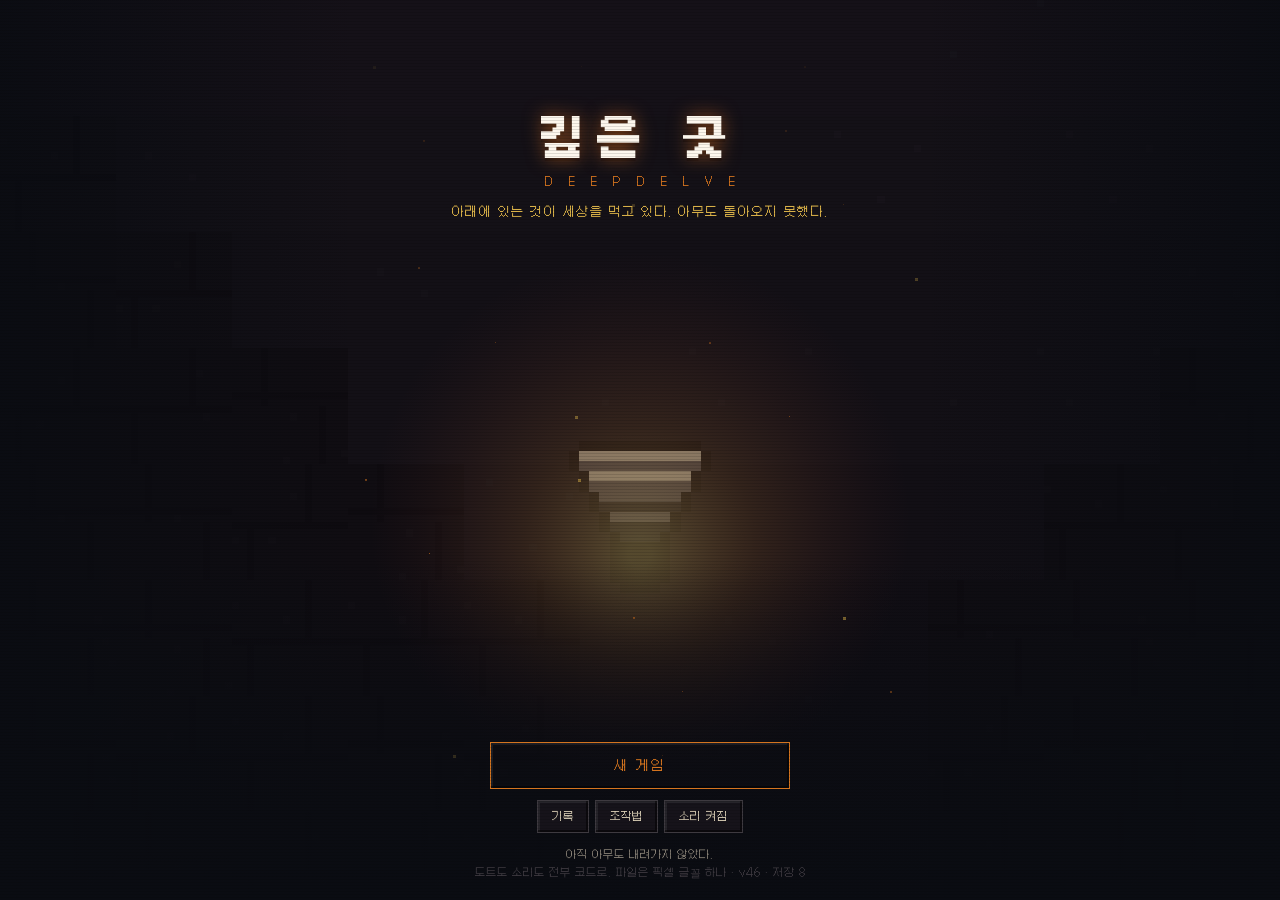
==== commit 99cc35a1: "서약 화면에 신의 사자를 세운다 — 「무언가 듣고 있다」에 얼굴을 준다 서약 화면은 지금까지 글자만 있었다. 「무언가 듣고 있다」고 써 놓고 아무도 안 서 있으면 그건 설명이지 화" ====
--- a/index.html
+++ b/index.html
@@ -1251,6 +1251,8 @@
 <section id="sc-arcana" class="screen center" hidden>
   <div class="col">
     <h1 class="endtitle">아르카나</h1>
+    <!-- 신의 사자. 실사 격자를 한 칸 한 픽셀로 굽고 CSS 로 늘린다 -->
+    <canvas id="arcana-idol" width="96" height="160" aria-hidden="true"></canvas>
     <p class="tag" id="arcana-sub"></p>
     <div class="blurb" id="arcana-list"></div>
   </div>
--- a/styles.css
+++ b/styles.css
@@ -1469,6 +1469,13 @@
    왼쪽 선으로만 — 세 장이 나란히 서면 면은 무지개가 된다. */
 /* 아르카나는 세계 축이다 — 몸에 붙는 유물(자수정)과 다른 자리에
    서야 한다. 창백한 물빛으로 옮긴다. */
+/* 신의 사자. 캔버스 뒷면은 96×160 그대로이고 여기서만 늘린다 —
+   pixelated 를 빼면 격자가 뭉개져서 「사진을 줄인 것」이 아니라
+   「흐린 그림」이 된다. */
+#arcana-idol {
+  display: block; margin: 2px auto 6px; width: 132px; height: 220px;
+  image-rendering: pixelated; image-rendering: crisp-edges;
+}
 .arcanarow { border-left: 3px solid var(--B); padding-left: 9px; margin-bottom: 10px; }
 .idesc.arcanacat { color: var(--B); opacity: .85; font-size: 9px; }
 .idesc.arcanagood { color: var(--o); }
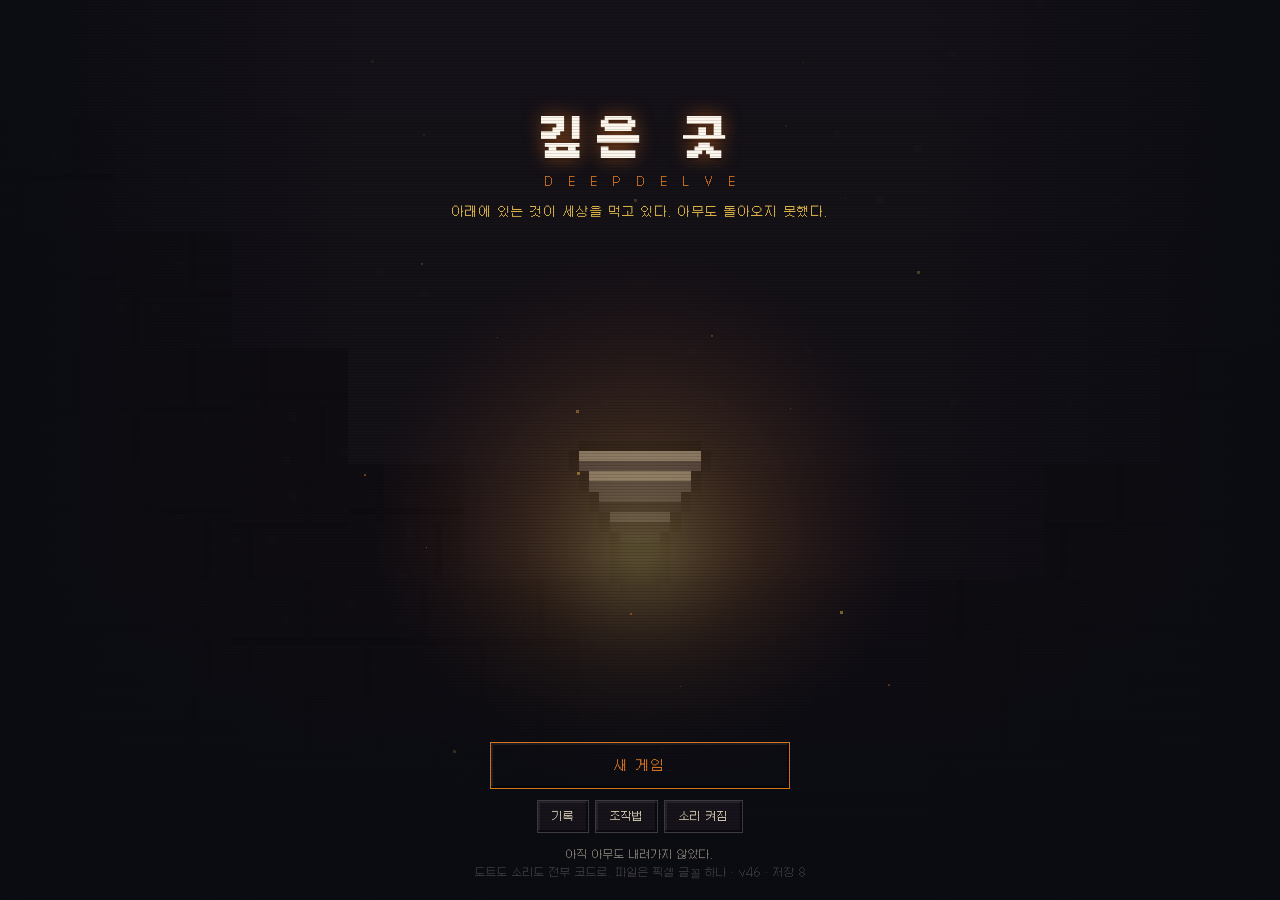
==== commit 2674aa32: "아르카나를 지운다 — 화면에 나오는 길이 없는 아홉이었다   · 4·8·12층이 전부 신의 서약으로 가고(pledgeDue), renderArcana 는     godOffer 만" ====
--- a/index.html
+++ b/index.html
@@ -1244,17 +1244,18 @@
   </div>
 </section>
 
-<!-- ══ 아르카나 — 판 자체를 비트는 것 ══
+<!-- ══ 서약 — 다섯 신 중 하나에게 ══
      유물은 「내가 무엇을 할 수 있나」를, 크랙은 「얼마나」를 바꾼다.
-     이것은 던전이 **어떤 곳인가**를 바꾼다. 4·8·12층에 한 번씩,
-     셋 중 하나. 버릴 수 없고 판이 끝날 때까지 간다. -->
-<section id="sc-arcana" class="screen center" hidden>
+     이것은 **이 판이 누구의 것인가**를 바꾼다. 4·8·12층에 한 번씩,
+     넷 중 하나 — 셋은 받는 것이고 넷째는 거절이다. 버릴 수 없고
+     판이 끝날 때까지 간다. -->
+<section id="sc-pledge" class="screen center" hidden>
   <div class="col">
-    <h1 class="endtitle">아르카나</h1>
+    <h1 class="endtitle">서약</h1>
     <!-- 신의 사자. 실사 격자를 한 칸 한 픽셀로 굽고 CSS 로 늘린다 -->
-    <canvas id="arcana-idol" width="96" height="160" aria-hidden="true"></canvas>
-    <p class="tag" id="arcana-sub"></p>
-    <div class="blurb" id="arcana-list"></div>
+    <canvas id="pledge-idol" width="96" height="160" aria-hidden="true"></canvas>
+    <p class="tag" id="pledge-sub"></p>
+    <div class="blurb" id="pledge-list"></div>
   </div>
 </section>
 
--- a/styles.css
+++ b/styles.css
@@ -1472,22 +1472,22 @@
 /* 신의 사자. 캔버스 뒷면은 96×160 그대로이고 여기서만 늘린다 —
    pixelated 를 빼면 격자가 뭉개져서 「사진을 줄인 것」이 아니라
    「흐린 그림」이 된다. */
-#arcana-idol {
+#pledge-idol {
   display: block; margin: 2px auto 6px; width: 132px; height: 220px;
   image-rendering: pixelated; image-rendering: crisp-edges;
 }
-.arcanarow { border-left: 3px solid var(--B); padding-left: 9px; margin-bottom: 10px; }
-.idesc.arcanacat { color: var(--B); opacity: .85; font-size: 9px; }
-.idesc.arcanagood { color: var(--o); }
+.pledgerow { border-left: 3px solid var(--B); padding-left: 9px; margin-bottom: 10px; }
+.idesc.pledgecat { color: var(--B); opacity: .85; font-size: 9px; }
+.idesc.pledgegood { color: var(--o); }
 /* --r(#5e0f1c)은 어두운 배경 위에서 대비 1.45:1 — 「그 아래는 흐린
    것이 아니라 없는 것이다」라고 우리 대비 자가 정한 3:1 아래다.
    판을 되돌릴 수 없게 바꾸는 선택인데 **대가 쪽 절반이 화면에 없었다.**
    ui.js 는 「좋은 쪽과 값을 같은 크기로 적는다」고 주석까지 달아 놨는데,
    크기는 같고 대비가 네 배 차이라 눈에는 광고지였다. --R 은 5.2:1. */
-.idesc.arcanacost { color: var(--R); font-weight: 600; }
-.idesc.arcanagood, .idesc.arcanacost { font-size: 12px; }
-.idesc.arcanacat { font-size: 11px; }
-.idesc.arcanalore { color: var(--G); opacity: .7; font-style: italic; margin-top: 3px; }
+.idesc.pledgecost { color: var(--R); font-weight: 600; }
+.idesc.pledgegood, .idesc.pledgecost { font-size: 12px; }
+.idesc.pledgecat { font-size: 11px; }
+.idesc.pledgelore { color: var(--G); opacity: .7; font-style: italic; margin-top: 3px; }
 
 /* ── 배낭 줄 접기 ──────────────────────────────────────────
    한 줄이 138px 이었다(이름·설명·강화·비교·거래 다섯 문장). 390px
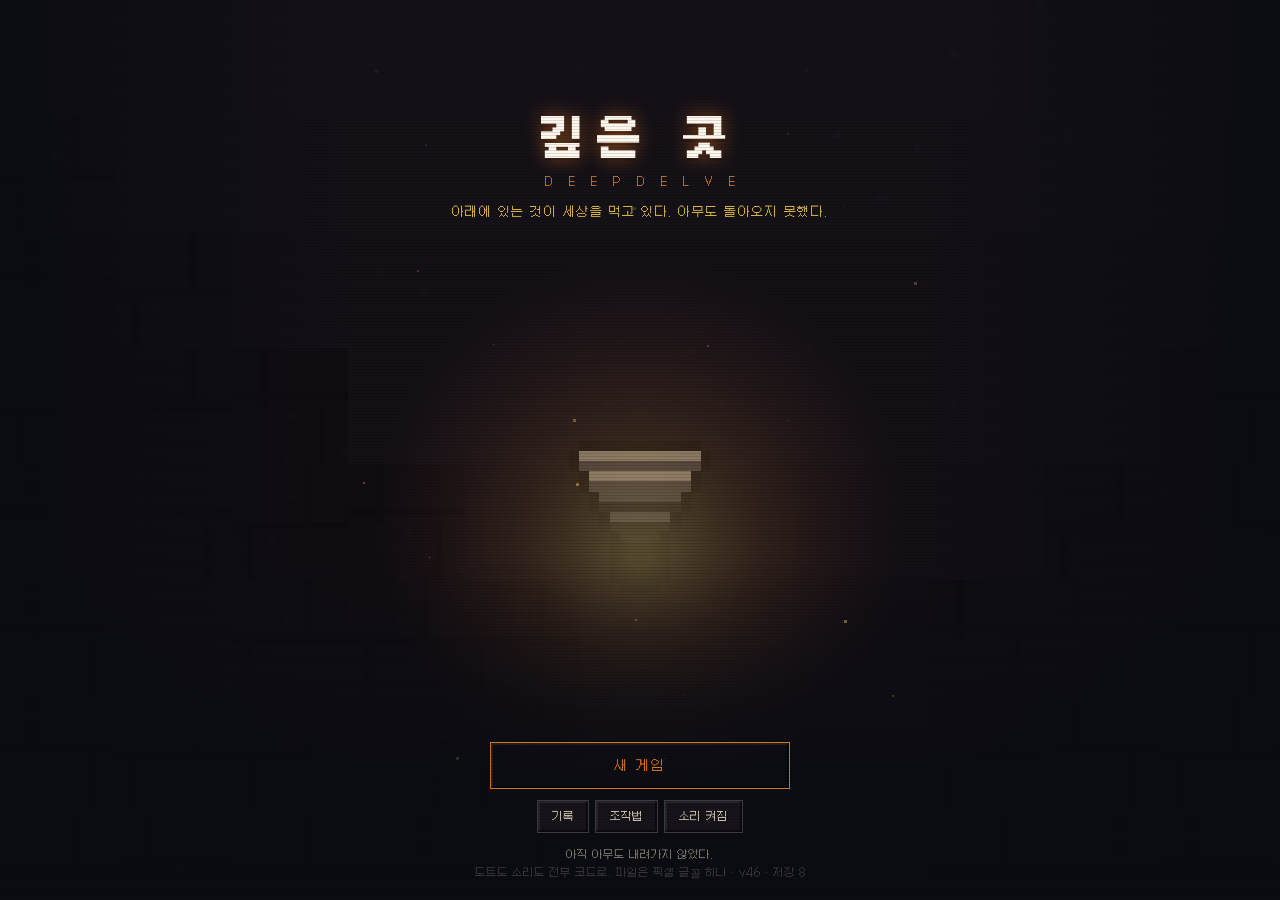
==== commit dbdcda6e: "아르카나의 흔적을 문서와 주석에서도 지운다   · index.html 조작법에 「아르카나 — 판 자체를 비트는 것」 절이 통째로     남아 있었다. 게임에 없는 것을 설명서가 약" ====
--- a/index.html
+++ b/index.html
@@ -711,18 +711,20 @@
         "죽기 직전이 가장 강한" 빌드가 됩니다.</td></tr>
     </table>
 
-    <h3 class="sect">아르카나 — 판 자체를 비트는 것</h3>
+    <h3 class="sect">서약 — 이 판이 누구의 것인가</h3>
     <table class="keys">
       <tr><td>무엇인가</td><td>유물은 <b>내가 무엇을 할 수 있나</b>를, 크랙은 <b>얼마나</b>를 바꿉니다.
-        아르카나는 그 위의 축 — <b>던전이 어떤 곳인가</b>를 바꿉니다.
-        층이 어떻게 생기고, 무엇이 떨어지고, 시간이 어떻게 흐르는지가 달라집니다.</td></tr>
-      <tr><td>언제</td><td><b>4 · 8 · 12층</b>에 한 번씩, 판당 <b>셋</b>. 매번 <b>셋 중 하나</b>를 고릅니다.</td></tr>
-      <tr><td>전부 양날</td><td>아홉 종 전부 <b>좋은 쪽과 값이 같이</b> 옵니다 — 순증이 하나라도 있으면
-        그 판부터 나머지는 아무도 안 고릅니다. 그리고 <b>버릴 수 없습니다.</b> 판이 끝날 때까지 갑니다.</td></tr>
-      <tr><td>예</td><td><b>얇은 판</b> — 몬스터가 30% 적고 <b>남은 것이 전부 정예</b>.<br>
-        <b>굶주린 판</b> — 떨어지는 것이 절반, 대신 <b>속성이 하나씩 더</b>.<br>
-        <b>멎은 판</b> — 몬스터가 두 턴에 한 번 움직입니다. <b>대신 당신도</b> — 공격만 매 턴입니다.<br>
-        <b>재촉하는 판</b> — 여유가 40% 짧고, 계단마다 <b>최대 체력 +4 영구</b>.</td></tr>
+        서약은 그 위의 축 — <b>이 판이 누구의 것인가</b>를 바꿉니다.
+        신의 선물 하나가 판이 끝날 때까지 돌고, 그 신의 계율이 같이 붙습니다.</td></tr>
+      <tr><td>언제</td><td><b>4 · 8 · 12층</b>에 한 번씩, 판당 <b>셋</b>. 매번 <b>넷 중 하나</b>를 고릅니다 —
+        셋은 받는 것이고, 넷째는 <b>거절</b>입니다.</td></tr>
+      <tr><td>계율</td><td>선물에는 금지가 하나씩 붙습니다. 어기면 <b>그 층에서 선물이 꺼지고</b>
+        신앙심이 깎입니다. 화면은 그것을 재앙처럼 부르지만, 값은 그게 전부입니다.</td></tr>
+      <tr><td>거절</td><td>넷째 칸은 첫 판부터 <b>보이되 잠겨 있습니다.</b> 심연 8단에서 열립니다.
+        아무것도 안 주고 신앙심도 안 올립니다 — 이 게임의 유일한 난이도 선택입니다.</td></tr>
+      <tr><td>예</td><td><b>꺼지지 않는 것</b> — 등불이 밝은 동안 피해가 오릅니다. 계율: 어둠 속에서 싸우지 마라.<br>
+        <b>피를 세는 자</b> — 재운 것마다 몸이 조금씩 돌아옵니다. 계율: 병에 든 것을 마시지 마라.<br>
+        <b>저울을 든 자</b> — 쓴 금화만큼 값이 내려갑니다. 계율: 금화를 쌓아 두지 마라.</td></tr>
     </table>
 
     <h3 class="sect">한계돌파 — 직업마다 하나</h3>
--- a/styles.css
+++ b/styles.css
@@ -1465,10 +1465,9 @@
 .sheet .idesc, .sheet .codexrow .idesc { color: #4a3a28; }   /* 4.9:1 */
 .sheet .crackname { color: #3f3122; }
 
-/* 아르카나 — 판 자체를 비트는 것. 유물의 자수정을 쓰되 면이 아니라
-   왼쪽 선으로만 — 세 장이 나란히 서면 면은 무지개가 된다. */
-/* 아르카나는 세계 축이다 — 몸에 붙는 유물(자수정)과 다른 자리에
-   서야 한다. 창백한 물빛으로 옮긴다. */
+/* 서약 — 이 판이 누구의 것인가. 유물의 자수정을 쓰되 면이 아니라
+   왼쪽 선으로만: 넉 장이 나란히 서면 면은 무지개가 된다. 그리고
+   몸에 붙는 유물(자수정)과 다른 자리에 서야 하므로 창백한 물빛이다. */
 /* 신의 사자. 캔버스 뒷면은 96×160 그대로이고 여기서만 늘린다 —
    pixelated 를 빼면 격자가 뭉개져서 「사진을 줄인 것」이 아니라
    「흐린 그림」이 된다. */
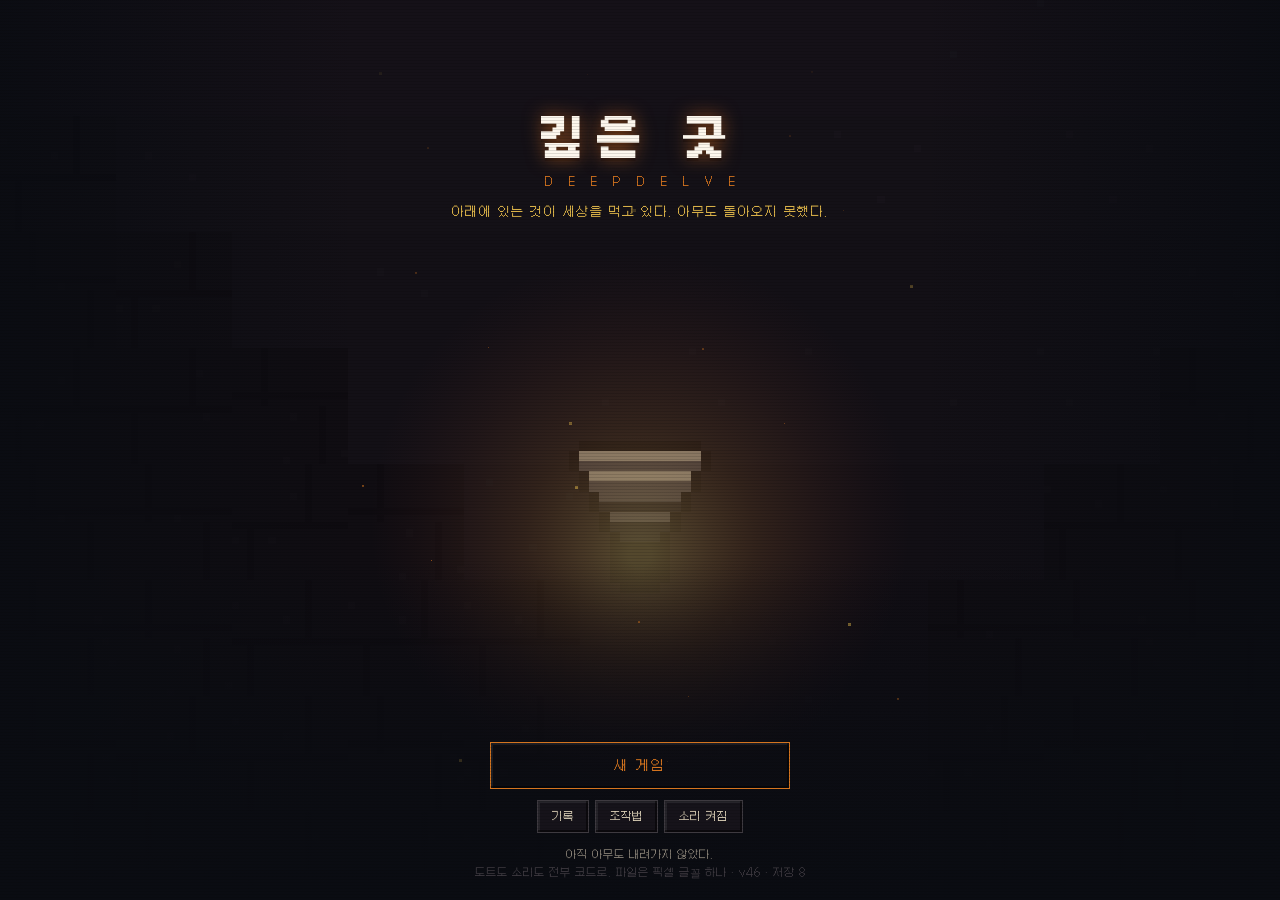
==== commit d8da417e: "사진 셋을 굽는다 — 앞서 간 자 · 마른 깃 · 두고 간 갑옷 **앞서 간 자**(72×168). 받은 것은 셋이 나란히 선 캐릭터 시트였고 양옆 둘은 화면에 잘려 있었다 — 가" ====
--- a/index.html
+++ b/index.html
@@ -1219,6 +1219,8 @@
 <section id="sc-end" class="screen center" hidden>
   <div class="col">
     <h1 id="end-title" class="endtitle"></h1>
+    <!-- 앞서 간 자. 이긴 판에서는 또렷하고, 진 판에서는 흐리다 -->
+    <canvas id="end-knight" width="72" height="168" aria-hidden="true"></canvas>
     <p class="tag" id="end-sub"></p>
     <!-- 360×640 에서 이 칸이 370px 밖에 못 받아 결산의 **40%만**
          보였고, 아래에 더 있다는 신호가 한 픽셀도 없었다. 제목·부제와
--- a/styles.css
+++ b/styles.css
@@ -1471,6 +1471,15 @@
 /* 신의 사자. 캔버스 뒷면은 96×160 그대로이고 여기서만 늘린다 —
    pixelated 를 빼면 격자가 뭉개져서 「사진을 줄인 것」이 아니라
    「흐린 그림」이 된다. */
+/* 앞서 간 자. 사자와 같은 규칙 — 뒷면은 격자 그대로, 늘리는 것은
+   여기서만. 세로가 길어서 폭을 좁게 잡는다. */
+/* `#sc-end .col > * { width: 100% }` 가 더 세서(0,1,1,0 대 0,1,0,0)
+   폭이 화면을 꽉 채웠다 — 앞서 간 자가 잘려서 어깨만 보였다.
+   같은 자리에서 이기려면 선택자를 한 칸 더 준다. */
+#sc-end #end-knight {
+  display: block; margin: 4px auto 8px; width: 84px; height: auto;
+  image-rendering: pixelated; image-rendering: crisp-edges;
+}
 #pledge-idol {
   display: block; margin: 2px auto 6px; width: 132px; height: 220px;
   image-rendering: pixelated; image-rendering: crisp-edges;
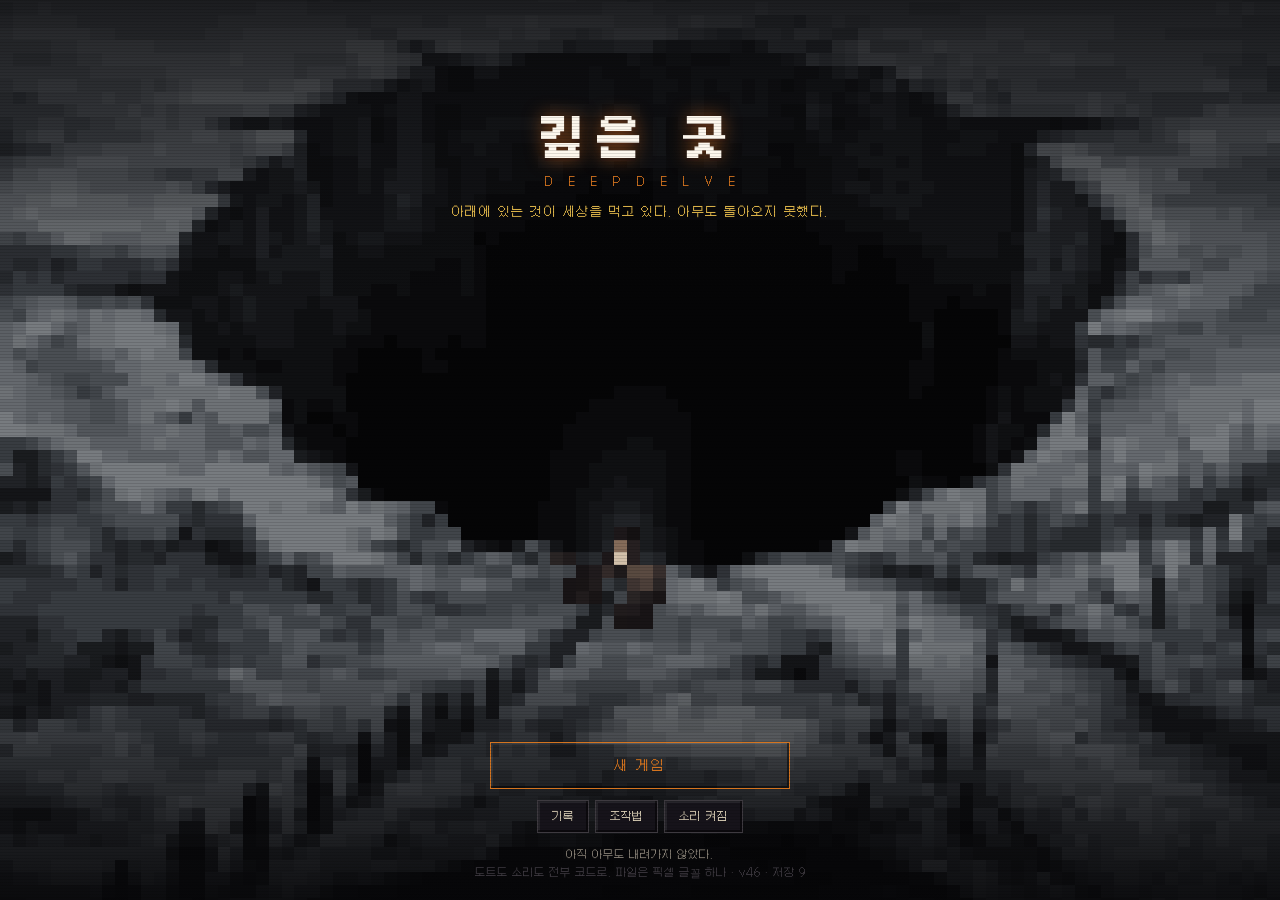
==== commit f82aae7a: "대개편 ②: 종족 여덟을 「누가 계시를 받는가」로 다시 고르고, 첫 화면을 그림 한 장으로 간다 ── 종족 ────────────────────────────────────────" ====
--- a/index.html
+++ b/index.html
@@ -648,7 +648,7 @@
       <tr><td>원거리</td><td>투석꾼·궁수·용은 멀리서 쏩니다. 가까이 붙으면 물러나며 계속 쏘니, <b>시야를 끊거나</b> 단숨에 붙으세요.</td></tr>
       <tr><td>무리</td><td>코볼드·오크·늑대는 떼로 나옵니다. 넓은 방에서 둘러싸이면 끝입니다. 좁은 곳으로 끌어들이세요.</td></tr>
       <tr><td>도주</td><td>들개는 피를 흘리면 달아납니다. 놓아줄지 쫓을지는 당신 선택입니다.</td></tr>
-      <tr><td>상태이상</td><td>중독·실명·공포·둔화·마비. <b>노움은 마비되지 않고, 드워프는 눈이 멀지 않으며, 엘프와 하프트롤은 겁먹지 않습니다.</b></td></tr>
+      <tr><td>상태이상</td><td>중독·실명·공포·둔화·마비. <b>재족은 마비되지 않고, 돌족프는 눈이 멀지 않으며, 엘프와 하프트롤은 겁먹지 않습니다.</b></td></tr>
     </table>
 
     <h3 class="sect">문 · 함정 · 바닥</h3>
@@ -955,7 +955,7 @@
     <table class="keys">
       <tr><td>1~3층 · 무너진 성채</td><td>사람이 지은 마지막 층들. 계단은 넓고 문에는 아직 경첩이 남아 있습니다.
         여기까지는 지도가 있었습니다.</td></tr>
-      <tr><td>4~7층 · 드워프 갱도</td><td>성채 아래를 파고 들어간 갱도. <b>다듬은 돌이 끝나고 파낸 흙이 시작됩니다.</b></td></tr>
+      <tr><td>4~7층 · 돌족 갱도</td><td>성채 아래를 파고 들어간 갱도. <b>다듬은 돌이 끝나고 파낸 흙이 시작됩니다.</b></td></tr>
       <tr><td>8~10층 · 잊힌 성소</td><td>갱도가 뚫고 들어간 것. 누구를 모시던 곳인지는 <b>벽에서 긁어내져</b> 있습니다.
         이름 없는 제단이 여기 있습니다.</td></tr>
       <tr><td>11~14층 · 잿불 아래</td><td>돌이 따뜻합니다. 이 아래에서 무언가가 아주 오래 타고 있습니다.</td></tr>
--- a/styles.css
+++ b/styles.css
@@ -1476,6 +1476,12 @@
 /* `#sc-end .col > * { width: 100% }` 가 더 세서(0,1,1,0 대 0,1,0,0)
    폭이 화면을 꽉 채웠다 — 앞서 간 자가 잘려서 어깨만 보였다.
    같은 자리에서 이기려면 선택자를 한 칸 더 준다. */
+/* 신의 얼굴. 카드 왼쪽에 작게 — 셋이 나란히 서야 「같은 가면」이
+   보인다. 뒷면은 격자 그대로. */
+.pledgerow .godface {
+  width: 30px; height: 44px; flex: 0 0 auto; margin-right: 8px;
+  image-rendering: pixelated; image-rendering: crisp-edges; align-self: center;
+}
 #sc-end #end-knight {
   display: block; margin: 4px auto 8px; width: 84px; height: auto;
   image-rendering: pixelated; image-rendering: crisp-edges;
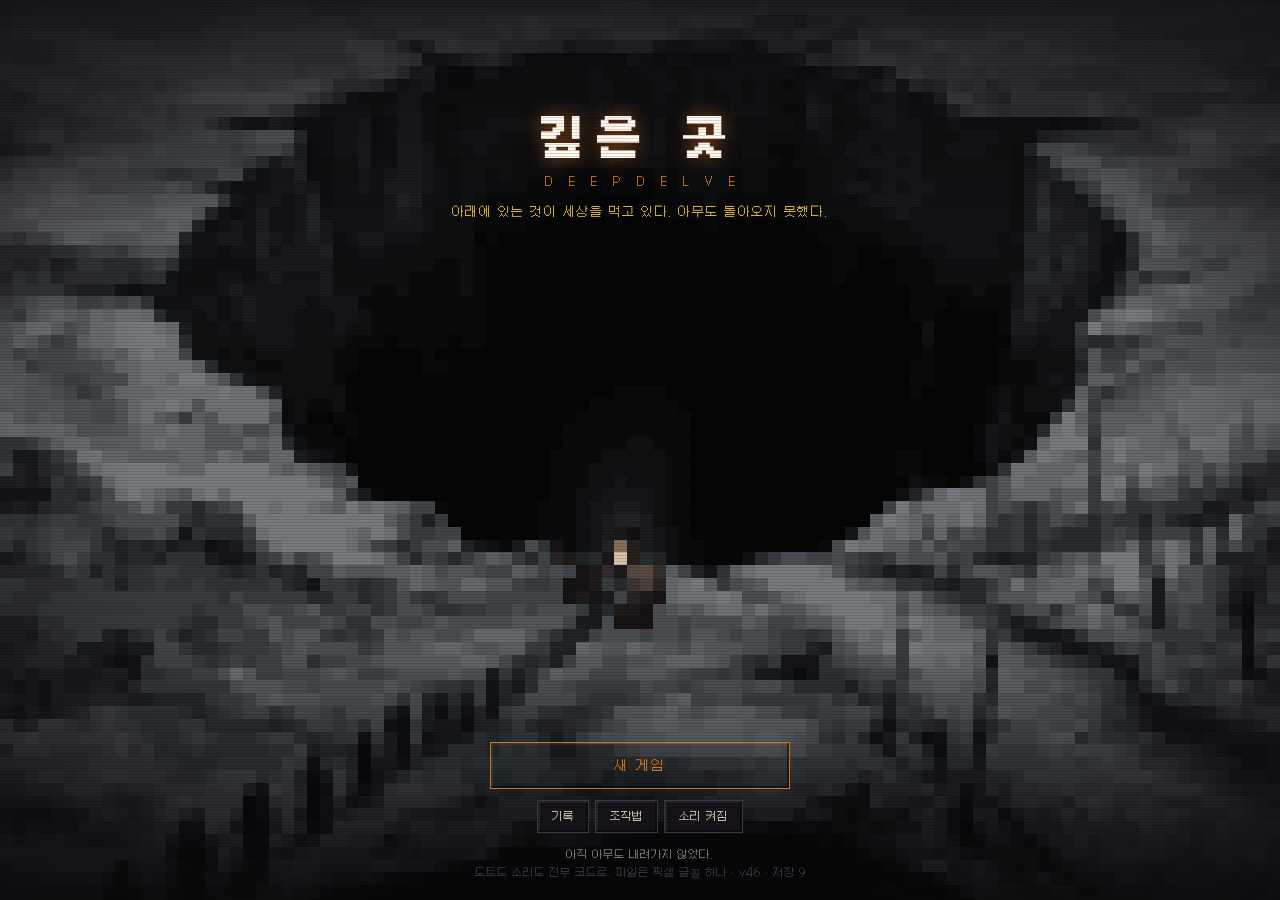
==== commit eb6f209a: "feat(ui): implement 5-tier mobile layout (HUD, Stage, Log, Skills, Split Bottom Deck with D-pad & Ac" ====
--- a/index.html
+++ b/index.html
@@ -214,83 +214,39 @@
   <div id="stage">
     <canvas id="map"></canvas>
     <canvas id="mini" title="탭하면 크기가 바뀝니다"></canvas>
-    <!-- What just took health off you, as faces and numbers. The
-         log is prose and prose is for reading; this is for
-         glancing at mid-fight, which is a different job and was
-         never going to fit in the same channel. Inside the map so
-         it costs no layout height. -->
     <div id="tally" hidden></div>
-    <!-- ── 방향판은 지도 위에 뜬다 ────────────────────────────
-         320×568에서 지도가 화면의 20%, **다섯 줄**이었다. 위아래로
-         두 칸씩 보이는 로그라이크는 앞을 못 본다(390px에서는 열네
-         줄이다 — 같은 게임이 아니다). 높이를 다 재 보니 남는 자리가
-         없었다: HUD 103 · 로그 40 · 조작 309 중에 손가락보다 작아도
-         되는 것이 하나도 없다.
-
-         그래서 가장 큰 덩어리를 격자에서 꺼내 지도 위에 얹는다.
-         겹치는 것은 값이지만, 겹치기 전의 지도(320×116)보다 겹친
-         뒤의 지도가 **보이는 넓이로도 더 크다** — 116×320=37,120 →
-         215×320−132×132=51,376. 줄 수는 5 → 10.
-         가려지는 것이 왼쪽 아래 한 귀퉁이이고, 미니맵이 이미 오른쪽
-         위에서 같은 약속을 하고 있다. 손을 대면 진해지고 떼면
-         물러난다. -->
-    <div id="dpad">
-      <button data-dir="-1,-1" aria-label="북서"><svg viewBox="0 0 24 24" aria-hidden="true"><path d="M5.9 5.9 L21.9 14.3 L14.1 14.1 L14.3 21.9 Z"/></svg></button>
-      <button data-dir="0,-1" aria-label="북"><svg viewBox="0 0 24 24" aria-hidden="true"><path d="M12 3.4 L17.4 20.6 L12 14.9 L6.6 20.6 Z"/></svg></button>
-      <button data-dir="1,-1" aria-label="북동"><svg viewBox="0 0 24 24" aria-hidden="true"><path d="M18.1 5.9 L9.7 21.9 L9.9 14.1 L2.1 14.3 Z"/></svg></button>
-      <button data-dir="-1,0" aria-label="서"><svg viewBox="0 0 24 24" aria-hidden="true"><path d="M3.4 12 L20.6 6.6 L14.9 12 L20.6 17.4 Z"/></svg></button>
-      <button data-dir="0,0" class="wait" aria-label="대기"><svg viewBox="0 0 24 24" aria-hidden="true"><circle cx="12" cy="12" r="3.4"/></svg></button>
-      <button data-dir="1,0" aria-label="동"><svg viewBox="0 0 24 24" aria-hidden="true"><path d="M20.6 12 L3.4 17.4 L9.1 12 L3.4 6.6 Z"/></svg></button>
-      <button data-dir="-1,1" aria-label="남서"><svg viewBox="0 0 24 24" aria-hidden="true"><path d="M5.9 18.1 L14.3 2.1 L14.1 9.9 L21.9 9.7 Z"/></svg></button>
-      <button data-dir="0,1" aria-label="남"><svg viewBox="0 0 24 24" aria-hidden="true"><path d="M12 20.6 L6.6 3.4 L12 9.1 L17.4 3.4 Z"/></svg></button>
-      <button data-dir="1,1" aria-label="남동"><svg viewBox="0 0 24 24" aria-hidden="true"><path d="M18.1 18.1 L2.1 9.7 L9.9 9.9 L9.7 2.1 Z"/></svg></button>
-    </div>
   </div>
 
   <div id="log" aria-live="polite"></div>
 
   <div id="controls">
-    <!-- 기술·주문 줄은 격자 밖, 화면 전체 폭을 쓴다. d-pad 옆의 좁은
-         칸에 두었더니 320px에서 다섯 칸이 29px씩이 되어 「치유」가
-         「치듀」로 잘렸다. 손가락 하나가 44px인데. 폭을 두 배로
-         주면 같은 다섯 칸이 56px가 된다 — 배치를 다시 짜는 것이
-         아니라 줄을 격자에서 꺼내는 것뿐이다. -->
     <div class="pair spells wide" id="art-row" hidden></div>
     <div class="pair spells wide" id="spell-row" hidden></div>
-    <div id="acts">
-      <div class="pair quick" id="quick-row"></div>
-      <!-- 기술과 주문을 갈랐다. 한 줄에 몰아넣었더니 팔라딘처럼 둘 다
-           가진 직업에서 아홉 칸이 되어 「돌진 Lv4 Lv8 Lv1 치듀 Lv3…」
-           로 글자가 토막 났다. 자원이 다르면(기력·맹세 / 마나) 줄도
-           다르다 — 눈이 한 줄을 한 종류로 읽는다. -->
-      <button id="btn-inv" class="slim">배낭 · 장비</button>
-      <!-- Paired so the new spell row pays for itself: the book is
-           now a reference screen, not the thing you tap every turn. -->
-      <!-- 늘 있는 네 가지. 봇 137,276턴을 재 보니 주문서와 외침은
-           100%의 턴에, 문 닫기는 44%의 턴에 살아 있다 — 죽은 자리가
-           아니므로 고정된 칸을 그대로 준다. 쏘기는 1.9%지만 제 줄을
-           썼다 나타났다 사라졌다 하며 지도를 밀어 올리고 있었다.
-           나타나는 대신 어두워진다. -->
-      <div class="pair">
-        <button id="btn-cast">주문서</button>
-        <button id="btn-door" disabled>문닫기</button>
-        <button id="btn-shout">외침</button>
-        <button id="btn-shoot" disabled>쏘기 <b id="shoot-n"></b></button>
+    <div class="pair quick wide" id="quick-row"></div>
+
+    <div id="bottom-deck">
+      <div id="dpad">
+        <button data-dir="-1,-1" aria-label="북서"><svg viewBox="0 0 24 24" aria-hidden="true"><path d="M5.9 5.9 L21.9 14.3 L14.1 14.1 L14.3 21.9 Z"/></svg></button>
+        <button data-dir="0,-1" aria-label="북"><svg viewBox="0 0 24 24" aria-hidden="true"><path d="M12 3.4 L17.4 20.6 L12 14.9 L6.6 20.6 Z"/></svg></button>
+        <button data-dir="1,-1" aria-label="북동"><svg viewBox="0 0 24 24" aria-hidden="true"><path d="M18.1 5.9 L9.7 21.9 L9.9 14.1 L2.1 14.3 Z"/></svg></button>
+        <button data-dir="-1,0" aria-label="서"><svg viewBox="0 0 24 24" aria-hidden="true"><path d="M3.4 12 L20.6 6.6 L14.9 12 L20.6 17.4 Z"/></svg></button>
+        <button data-dir="0,0" class="wait" aria-label="대기"><svg viewBox="0 0 24 24" aria-hidden="true"><circle cx="12" cy="12" r="3.4"/></svg></button>
+        <button data-dir="1,0" aria-label="동"><svg viewBox="0 0 24 24" aria-hidden="true"><path d="M20.6 12 L3.4 17.4 L9.1 12 L3.4 6.6 Z"/></svg></button>
+        <button data-dir="-1,1" aria-label="남서"><svg viewBox="0 0 24 24" aria-hidden="true"><path d="M5.9 18.1 L14.3 2.1 L14.1 9.9 L21.9 9.7 Z"/></svg></button>
+        <button data-dir="0,1" aria-label="남"><svg viewBox="0 0 24 24" aria-hidden="true"><path d="M12 20.6 L6.6 3.4 L12 9.1 L17.4 3.4 Z"/></svg></button>
+        <button data-dir="1,1" aria-label="남동"><svg viewBox="0 0 24 24" aria-hidden="true"><path d="M18.1 18.1 L2.1 9.7 L9.9 9.9 L9.7 2.1 Z"/></svg></button>
       </div>
-      <!-- 발밑에 있는 것 하나. 모닥불·제단·모루·?·수레는 밟는 순간
-           화면을 띄우지 않는다 — 걷는 손가락 아래로 시트가 올라오면,
-           다음 반복 입력이 버튼을 눌러 버린다. 서 있는 동안 이 버튼이
-           기다린다.
-
-           계단도 여기로 들어왔다. 내려가기와 올라가기는 서로 동시에
-           살아 있는 일이 0.0%고(한 칸에 두 계단은 없으므로 당연하다),
-           발밑의 자리들과도 0.0%다. 셋 다 「지금 이 칸에 있는 것」을
-           말하는 같은 동사라, 한 자리에 두어도 잃는 것이 없다.
-           그렇게 한 줄이 통째로 사라졌다.
-
-           비어 있을 때도 자리는 남긴다. 사라지는 줄은 지도를 매 걸음
-           밀어 올리고, 그러면 누르려던 것이 아닌 것이 눌린다. -->
-      <button id="btn-here" class="offer" disabled>발밑에 아무것도 없다</button>
+
+      <div id="acts">
+        <button id="btn-inv" class="slim">배낭 · 장비</button>
+        <div class="pair">
+          <button id="btn-cast">주문서</button>
+          <button id="btn-door" disabled>문닫기</button>
+          <button id="btn-shout">외침</button>
+          <button id="btn-shoot" disabled>쏘기 <b id="shoot-n"></b></button>
+        </div>
+        <button id="btn-here" class="offer" disabled>발밑에 아무것도 없다</button>
+      </div>
     </div>
   </div>
 </section>
--- a/styles.css
+++ b/styles.css
@@ -56,16 +56,15 @@
   -webkit-font-smoothing: none;
 }
 
-/* ── the tube ─────────────────────────────────────────────
-   A faint scanline wash over everything, DOM and canvas alike.
-   It is the cheapest possible CRT: one repeating gradient, no
-   blend modes, pointer-events off. Kept near-invisible — the
-   look is meant to register, not to be noticed. */
+/* ── the tube & dark fantasy atmosphere ──────────────────
+   A subtle scanline wash and deep corner vignette over DOM
+   and canvas alike, evoking high-end CRT retro-consoles. */
 body::after {
   content: ''; position: fixed; inset: 0; z-index: 999;
   pointer-events: none;
-  background: repeating-linear-gradient(
-    to bottom, rgba(0,0,0,.12) 0 1px, transparent 1px 3px);
+  background:
+    radial-gradient(circle at center, transparent 65%, rgba(14, 11, 16, 0.45) 100%),
+    repeating-linear-gradient(to bottom, rgba(0,0,0,.14) 0 1px, transparent 1px 3px);
 }
 
 .screen {
@@ -427,8 +426,8 @@
 
 /* ── log ── */
 #log {
-  flex: 0 0 auto; height: 8.2em; padding: 6px 12px;
-  font-size: 11px; line-height: 1.45;
+  flex: 0 0 auto; height: 5.6em; min-height: 60px; max-height: 78px; padding: 4px 10px;
+  font-size: 11px; line-height: 1.35;
   background: var(--d); border-top: 2px solid var(--g);
   display: flex; flex-direction: column; justify-content: flex-end; overflow: hidden;
 }
@@ -438,104 +437,119 @@
 #log p.good  { color: var(--E); }
 #log p.warn  { color: var(--o); }
 #log p.level { color: var(--y); }
-/* 붉게 고쳐 쓴 줄. 로그에서 가장 붉고, 피격(--R)보다도 붉다 —
-   맞은 것은 자주 있는 일이고 규칙서가 고쳐지는 것은 판에 몇 번 없다. */
 #log p.redwrit { color: #ff5a44; font-weight: 700; }
 
-/* ── controls ── */
-/* Grid rather than flex, and both tracks allowed to shrink. As a
-   flex row the action column could refuse to give ground (flex
-   items default to min-width:auto) and the d-pad ended up drawn
-   over it on narrow or zoomed screens. A grid with an explicit
-   first track and min-width:0 on the second cannot overlap. */
-/* ── 한 칸이 됐다 ────────────────────────────────────────
-   방향판이 지도 위로 올라가면서 왼쪽 칸이 비었다. 두 칸을 그대로
-   두면 오른쪽 칸이 여전히 좁고(320px에서 160px), 그 좁은 칸 때문에
-   빠른 슬롯 넷이 2×2로 접혀 91px을 먹는다 — 방향판을 꺼내고도 높이가
-   안 줄어드는 이유가 그것이었다. 한 칸으로 펴면 넷이 한 줄에 들어가고
-   (320px에서 칸마다 70px), 배낭이 아래 네 칸 옆에 붙는다. */
+/* ── controls (5-Tier Mobile Layout) ── */
 #controls {
   flex: 0 0 auto;
-  display: grid; grid-template-columns: minmax(0, 1fr);
-  gap: 12px; align-items: start;
-  grid-auto-rows: min-content;
-  padding: 10px 12px calc(10px + env(safe-area-inset-bottom));
+  display: flex; flex-direction: column;
+  gap: 6px; align-items: stretch;
+  padding: 6px 8px calc(8px + env(safe-area-inset-bottom));
   background: var(--d); border-top: 2px solid var(--g);
   overflow: hidden;
-}
-/* The pad is a square of its own, with explicit rows. Before, it
-   was a flex item that stretched to whatever height the action
-   column happened to be — so showing "문 닫기" made the buttons
-   taller than wide and the arrows, sized in percent, grew with
-   them. Its size must not depend on its neighbour at all. */
-/* ── 그리고 이제 격자 밖, 지도 위에 뜬다 ─────────────────────
-   320×568에서 지도가 다섯 줄이었다(390px에서는 열네 줄이다). 조작
-   높이를 전부 재 보니 손가락(44px)보다 작아도 되는 칸이 하나도
-   없었고, 그러면 남은 방법은 **덩어리 하나를 격자에서 꺼내는 것**
-   뿐이다. 방향판이 가장 크다(320px에서 128px, 390px에서 150px).
-
-   겹치는 값을 치르지만 셈이 남는다 — 겹치기 전 지도가 320×116이고
-   겹친 뒤가 320×215에서 왼쪽 아래 132×132를 잃은 것이라, 보이는
-   넓이가 37,120 → 51,376이다. 줄 수는 5 → 10.
-
-   그리고 물러나 있는다: 평소 0.5, 손을 대면 1. 미니맵이 오른쪽 위에서
-   이미 같은 약속을 하고 있으므로 새 규칙이 아니다. 반대쪽 아래 귀퉁이에
-   두는 것은 오른손 엄지가 거기 있기 때문이다. */
+  touch-action: manipulation;
+}
+
+/* Skills & Spells Row (15*1 ~ 16*9) */
+#controls .spells.wide, #controls .quick.wide {
+  display: grid;
+  grid-template-columns: repeat(auto-fit, minmax(64px, 1fr));
+  gap: 4px;
+  width: 100%;
+}
+#controls .wide button {
+  min-height: 38px;
+  font-size: 11px;
+  padding: 4px 6px;
+  touch-action: manipulation;
+}
+
+/* Bottom Control Split Deck (17*1 ~ 20*9) */
+#bottom-deck {
+  display: grid;
+  grid-template-columns: clamp(120px, 38vw, 144px) minmax(0, 1fr);
+  gap: 6px;
+  align-items: stretch;
+  width: 100%;
+}
+
+/* Left: D-Pad 3x3 (17*1 ~ 20*4) */
 #dpad {
-  position: absolute; left: 8px; bottom: 8px; z-index: 3;
-  /* 3×44 + 사이 둘. 44px은 손가락이고 협상 대상이 아니다 — 폭을
-     132로 잡았더니 칸이 41px였다(사이 4px을 빼는 것을 잊었다.
-     격자에 있을 때가 40px였으니 나빠진 것은 아니지만, 옮기면서
-     고칠 수 있는 것을 안 고친 것이다). 사이를 2로 좁혀서 덮는
-     넓이를 도로 줄인다 — 지도의 27%다. */
-  width: min(136px, 43vw);
+  position: static;
+  width: 100%;
+  aspect-ratio: 1;
   display: grid;
   grid-template-columns: repeat(3, 1fr);
   grid-template-rows: repeat(3, 1fr);
-  aspect-ratio: 1;
   gap: 2px;
+  min-width: 0; min-height: 0;
+  opacity: 1;
+  touch-action: none;
+}
+#dpad button {
+  background: var(--k);
+  color: var(--G);
+  border: 1px solid var(--g);
+  border-radius: 3px;
+  display: grid; place-items: center;
+  padding: 0; min-width: 0; min-height: 0;
+  touch-action: none; user-select: none; -webkit-user-select: none;
+  transition: transform 0.05s ease, background-color 0.05s ease;
+}
+#dpad button:active {
+  background: var(--o);
+  color: var(--W);
+  transform: scale(0.92);
+}
+#dpad svg { width: 62%; height: 62%; aspect-ratio: 1; fill: currentColor; display: block; }
+#dpad button.wait svg { width: 34%; height: 34%; }
+
+/* Right: Actions, Inventory, Interactor (17*5 ~ 20*9) */
+#acts {
   min-width: 0;
-  opacity: .5; transition: opacity .14s linear;
-}
-/* 손이 오면 진해진다. `:active` 하나로는 안 된다 — 누르는 순간에만
-   보이면 「어디를 누를지」를 못 고른다. 포인터가 안에 있는 동안,
-   그리고 키보드 초점이 안에 있는 동안 전부. */
-#dpad:hover, #dpad:active, #dpad:focus-within { opacity: 1; }
-/* 지도가 비쳐야 겹친 값이 절반으로 준다. 칸의 배경만 반투명하게
-   하고 테두리와 화살표는 그대로 둔다 — 흐린 것과 없는 것은 다르다. */
-#dpad button { background: rgba(10, 10, 14, .62); }
-/* No aspect-ratio here: the grid above already hands every cell a
-   square, and a second constraint would just fight it. */
-#dpad button { color: var(--G); display: grid; place-items: center;
-               padding: 0; min-width: 0; min-height: 0;
-               touch-action: none; user-select: none; -webkit-user-select: none; }
-
-/* Eight shapes, no transforms. Rotating one triangle made the
-   diagonals read as larger — a 45° turn grows the bounding box
-   by √2 even though the element box is unchanged — so each
-   direction is drawn at its own angle instead, with the
-   diagonals shortened to carry equal visual weight. */
-/* One reach, one width, eight angles — identical ink for all. */
-#dpad svg { width: 62%; height: 62%; aspect-ratio: 1;
-            fill: currentColor; display: block; }
-#dpad button.wait svg { width: 30%; height: 30%; }
-#dpad button:active { background: var(--g); color: var(--W); }
-#dpad button.wait { color: var(--g); }
-
-/* 줄바꿈하는 가로줄이다. 세로 줄이었을 때는 배낭 한 줄(29px)이
-   통째로 제 줄을 썼는데, 폭이 두 배가 된 지금은 아래 네 칸 옆에
-   붙는다 — 같은 것을 세로로 쌓으면 화면이 두 배로 든다. */
-#acts { min-width: 0; display: flex; flex-flow: row wrap; gap: 5px; align-items: stretch; }
-#acts > .quick { flex: 1 1 100%; }
-/* 배낭 칸의 글자는 「배낭 · 장비」가 아니다 — 무게가 붙으면
-   「배낭 무게 2/20」 열한 자가 된다. 27%로 잡았더니 320px에서
-   84px가 되어 15px 잘렸다. 가장 긴 글자로 잡는다. */
-#acts > button.slim { flex: 0 0 clamp(104px, 35%, 140px); }
-#acts > .pair:not(.quick) { flex: 1 1 0; min-width: 0; }
-#acts > button.offer { flex: 1 1 100%; }
-#acts button { padding: 9px 8px; font-size: 11px; text-align: left;
-               min-width: 0; overflow: hidden; text-overflow: ellipsis; white-space: nowrap; }
-#acts .pair { display: flex; gap: 5px; }
+  display: flex; flex-direction: column;
+  gap: 4px; justify-content: space-between;
+}
+#acts button {
+  touch-action: manipulation;
+  user-select: none; -webkit-user-select: none;
+  border-radius: 3px;
+  transition: transform 0.05s ease, background-color 0.05s ease;
+}
+#acts button:active { transform: scale(0.96); }
+
+#acts > button.slim {
+  min-height: 36px;
+  padding: 6px 8px;
+  font-size: 11.5px;
+  font-weight: bold;
+  text-align: center;
+  background: #1e1924;
+  border-color: var(--g);
+}
+
+#acts .pair {
+  display: grid;
+  grid-template-columns: repeat(4, 1fr);
+  gap: 3px;
+  min-height: 36px;
+}
+#acts .pair button {
+  padding: 4px 2px;
+  font-size: 10.5px;
+  text-align: center;
+  overflow: hidden; text-overflow: ellipsis; white-space: nowrap;
+}
+
+#acts > button.offer {
+  min-height: 40px;
+  padding: 6px 8px;
+  font-size: 11.5px;
+  font-weight: bold;
+  text-align: center;
+  background: var(--k);
+  border-color: var(--g);
+}
 /* Three fixed roles, always the same width and always in the
    same place, so the muscle memory holds even as the contents
    change. An empty role stays as a dead frame rather than
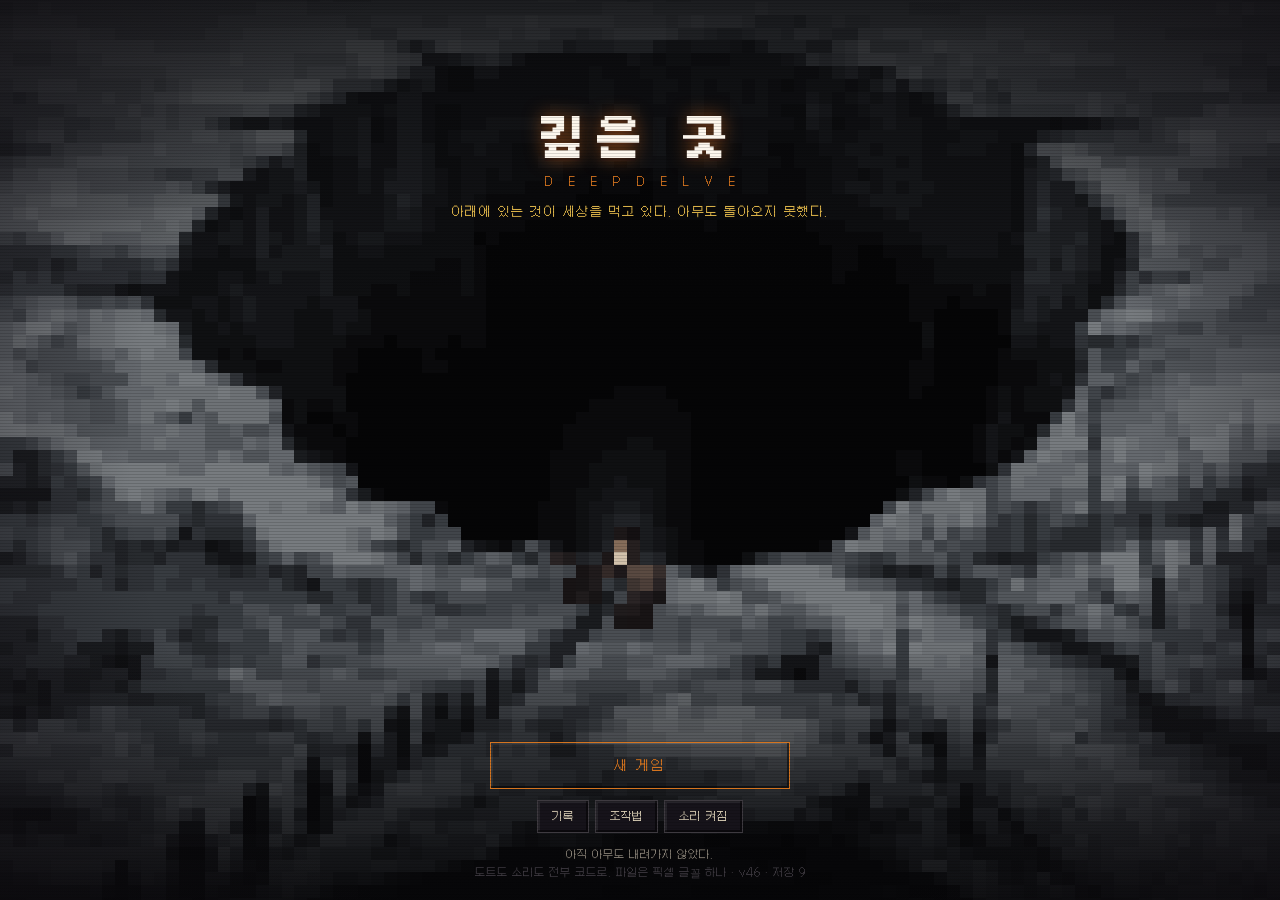
==== commit d3b93dff: "feat(ui): add minimap icon toggle button for distraction-free full viewport" ====
--- a/index.html
+++ b/index.html
@@ -213,7 +213,11 @@
 
   <div id="stage">
     <canvas id="map"></canvas>
-    <canvas id="mini" title="탭하면 크기가 바뀝니다"></canvas>
+    <button id="btn-map-toggle" aria-label="지도 열기/닫기" title="지도 열기/닫기">
+      <svg viewBox="0 0 24 24" width="14" height="14" fill="currentColor"><path d="M20.5 3l-.16.03L15 5.1 9 3 3.36 4.9c-.21.07-.36.25-.36.48V20.5c0 .28.22.5.5.5l.16-.03L9 18.9l6 2.1 5.64-1.9c.21-.07.36-.25.36-.48V3.5c0-.28-.22-.5-.5-.5zM15 19l-6-2.11V5l6 2.11V19z"/></svg>
+      <span>지도</span>
+    </button>
+    <canvas id="mini" class="off" title="탭하면 닫힙니다"></canvas>
     <div id="tally" hidden></div>
   </div>
 
--- a/styles.css
+++ b/styles.css
@@ -413,13 +413,32 @@
    tile is unreadable and a full-screen overlay hides the fight,
    so it sits over the map at a few pixels a tile and gets out of
    the way on a tap. */
+#btn-map-toggle {
+  position: absolute; top: 8px; right: 8px; z-index: 5;
+  display: flex; align-items: center; gap: 4px;
+  padding: 4px 8px; font-size: 11px;
+  background: rgba(14, 11, 16, 0.85);
+  color: var(--y); border: 1px solid var(--g);
+  border-radius: 3px; cursor: pointer;
+  touch-action: manipulation;
+  transition: background-color 0.1s ease, transform 0.05s ease;
+}
+#btn-map-toggle:active {
+  background: var(--o); color: var(--k); transform: scale(0.94);
+}
+#btn-map-toggle.on {
+  background: #302010; border-color: var(--o); color: var(--o);
+}
+
 #mini {
-  position: absolute; top: 6px; right: 6px;
+  position: absolute; top: 38px; right: 8px; z-index: 4;
   image-rendering: pixelated;
-  border: 1px solid var(--g);
-  background: rgba(0, 0, 0, .78);
-  touch-action: none; cursor: pointer;
-  opacity: .74;                 /* 물러나 있어야 하는 것 */
+  border: 1px solid var(--o);
+  background: rgba(14, 11, 16, 0.94);
+  box-shadow: 0 4px 14px rgba(0, 0, 0, 0.7);
+  touch-action: manipulation; cursor: pointer;
+  border-radius: 2px;
+  opacity: 0.95;
 }
 #mini:hover, #mini:active { opacity: 1; }
 #mini.off { display: none; }
